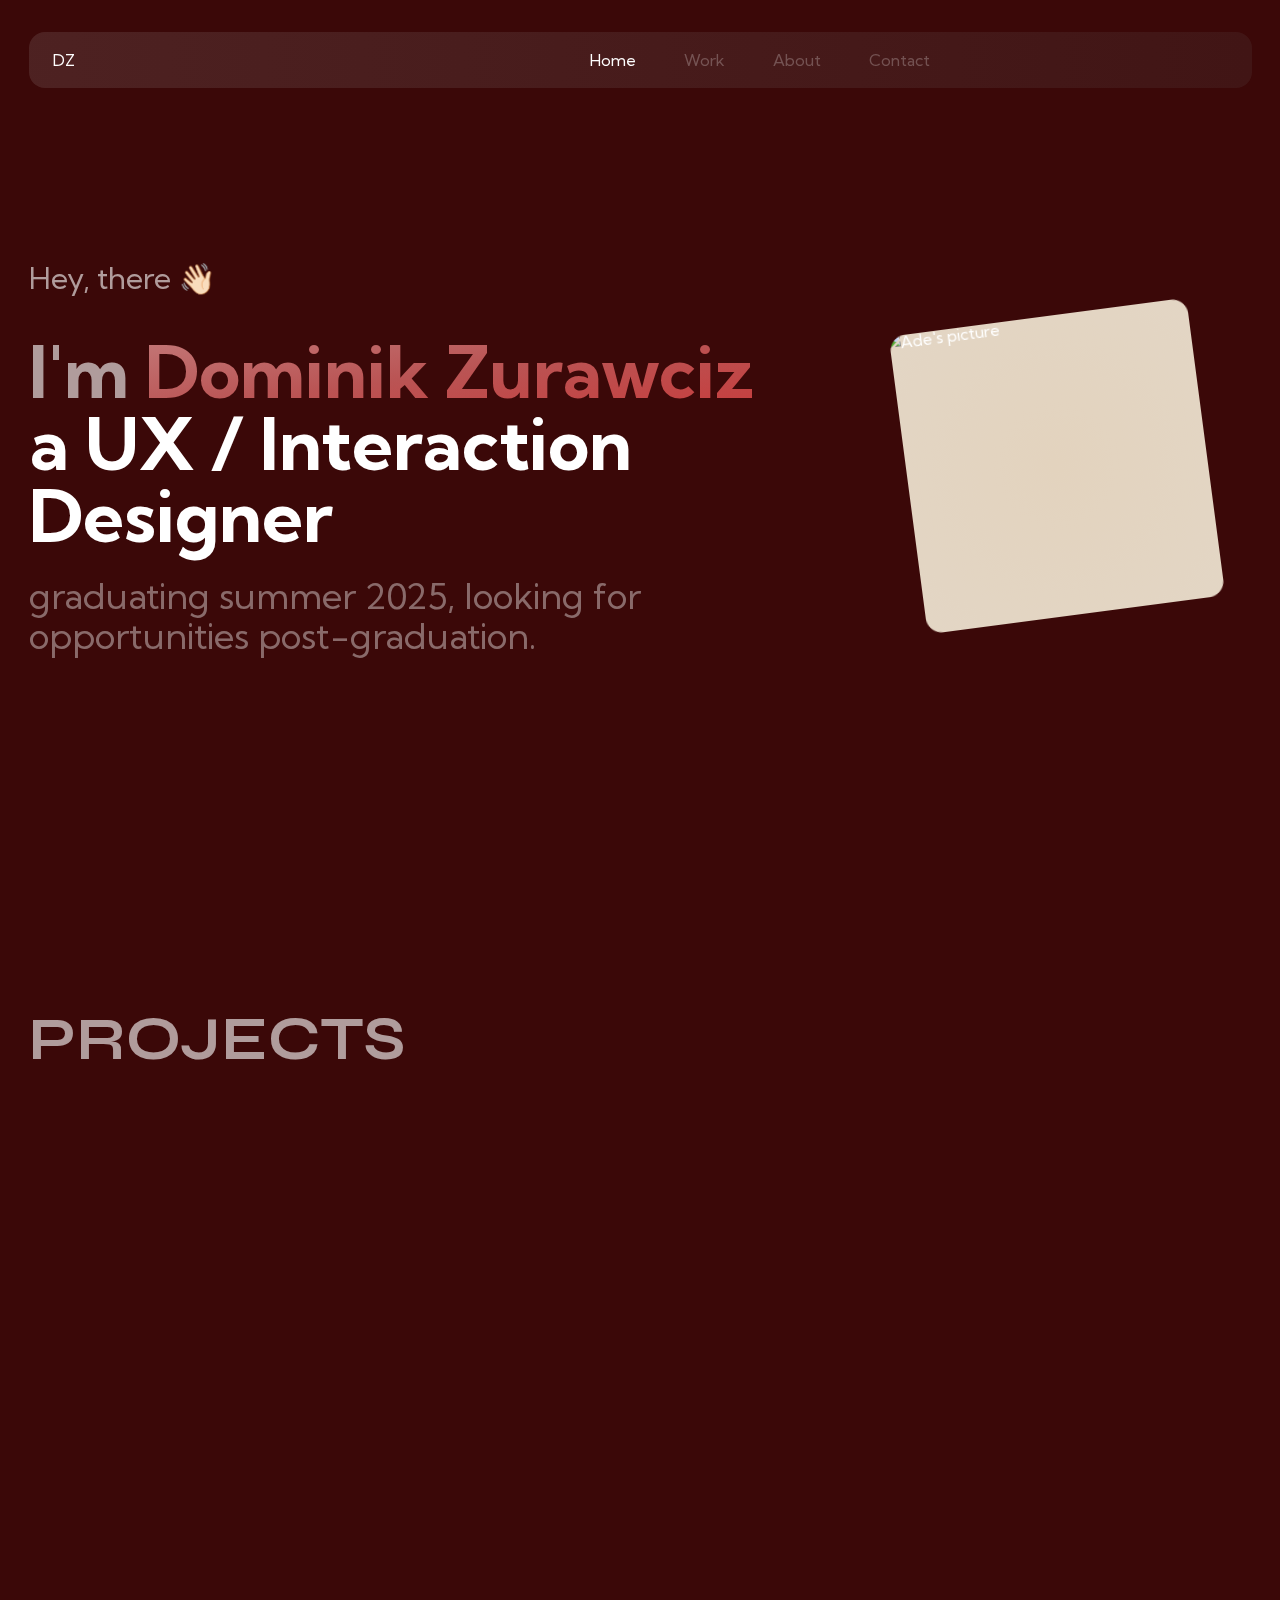
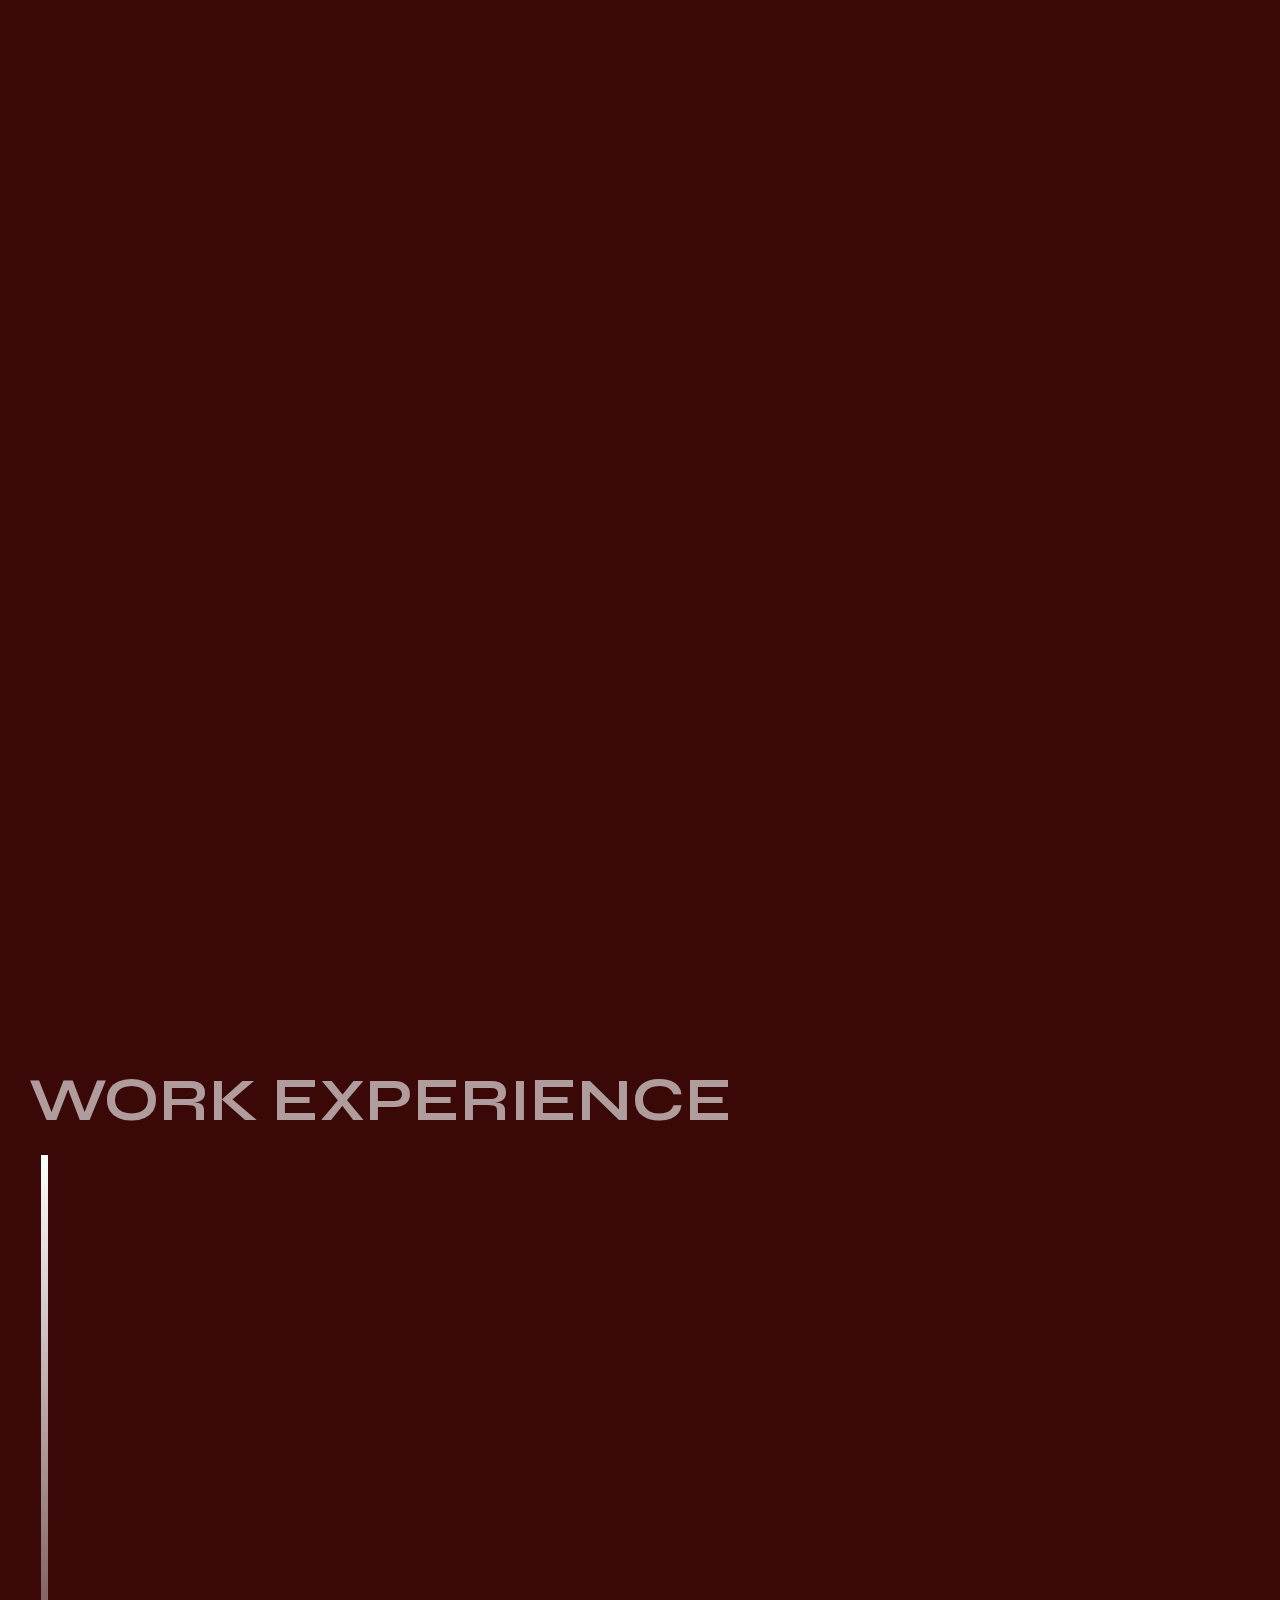
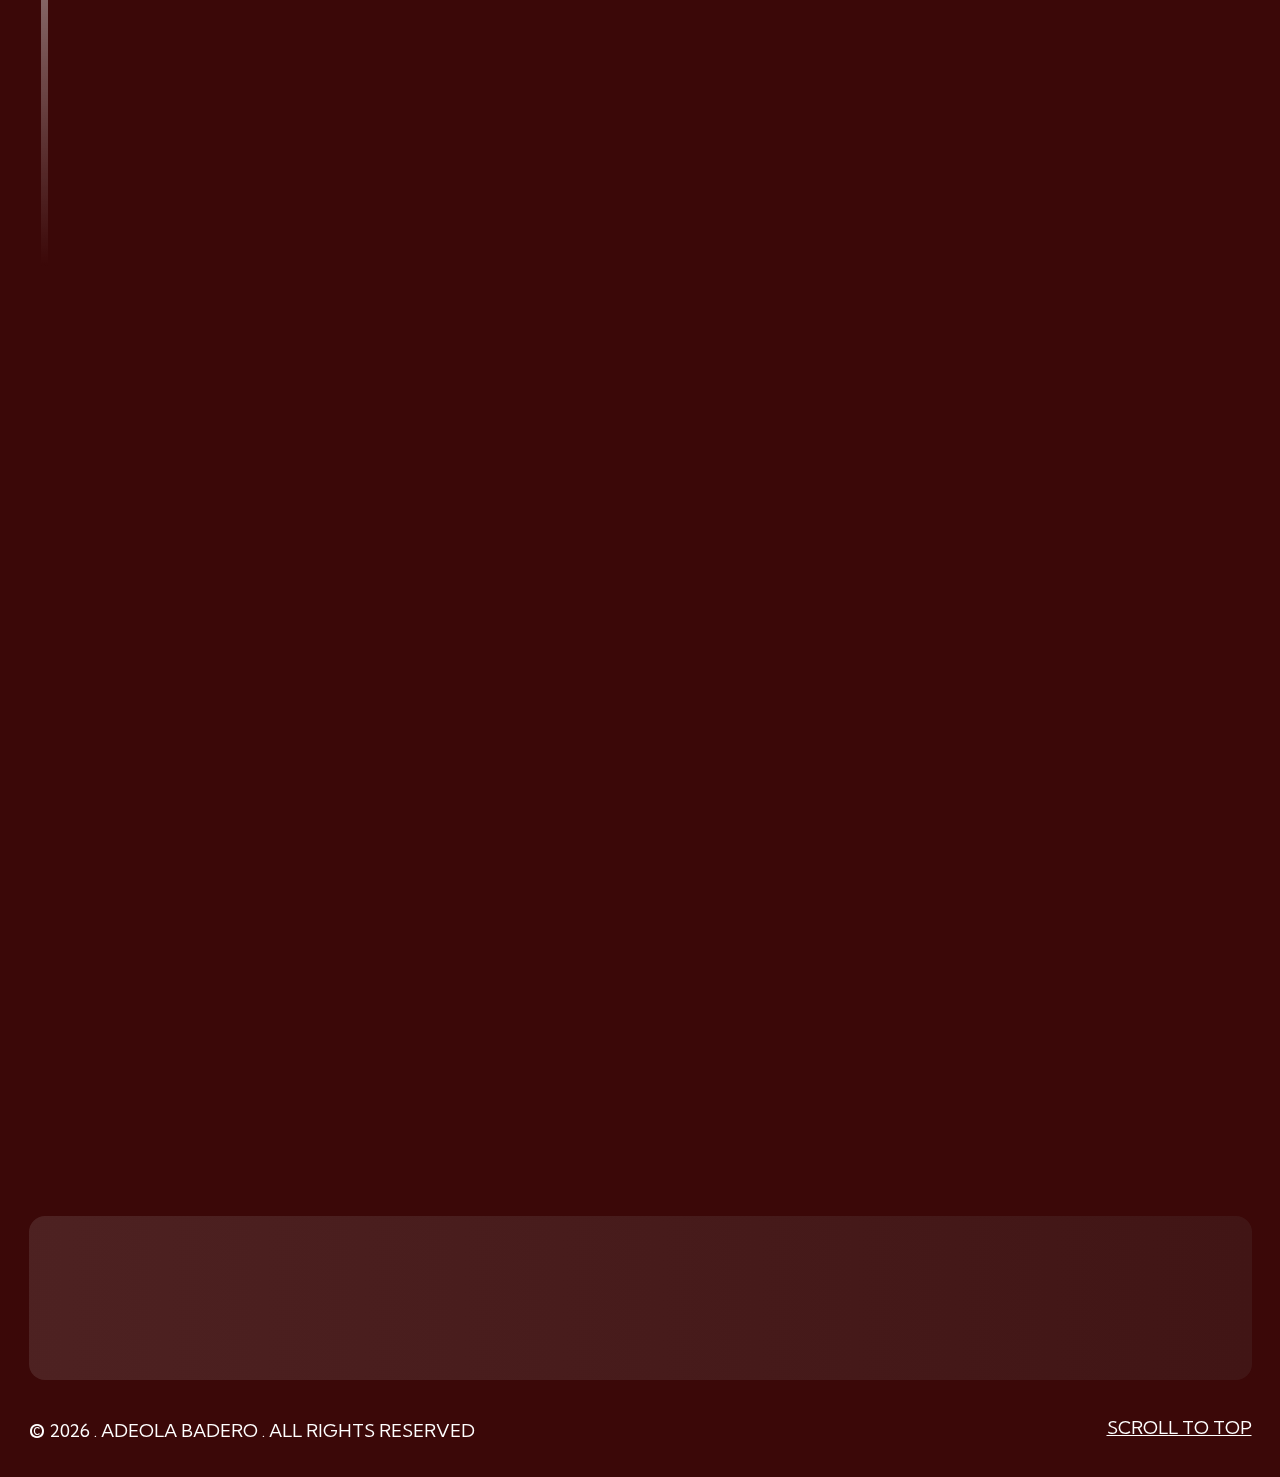
==== index.html @ 5bd8cc8c "initial" ====
<!DOCTYPE html><html lang="en"><head><meta charSet="utf-8"/><meta name="viewport" content="width=device-width, initial-scale=1"/><link rel="preload" href="/_next/static/media/ee6c08fec32e762d-s.p.woff2" as="font" crossorigin="" type="font/woff2"/><link rel="preload" href="/_next/static/media/0acf7bf726cd1ef0-s.p.woff2" as="font" crossorigin="" type="font/woff2"/><link rel="preload" as="image" imageSrcSet="/_next/image?url=%2Fdominik-min.jpeg&amp;w=640&amp;q=75 640w, /_next/image?url=%2Fdominik-min.jpeg&amp;w=750&amp;q=75 750w, /_next/image?url=%2Fdominik-min.jpeg&amp;w=828&amp;q=75 828w, /_next/image?url=%2Fdominik-min.jpeg&amp;w=1080&amp;q=75 1080w, /_next/image?url=%2Fdominik-min.jpeg&amp;w=1200&amp;q=75 1200w, /_next/image?url=%2Fdominik-min.jpeg&amp;w=1920&amp;q=75 1920w, /_next/image?url=%2Fdominik-min.jpeg&amp;w=2048&amp;q=75 2048w, /_next/image?url=%2Fdominik-min.jpeg&amp;w=3840&amp;q=75 3840w" imageSizes="100vw" fetchPriority="high"/><link rel="stylesheet" href="/_next/static/css/cfd255c8b329a581.css" data-precedence="next"/><link rel="stylesheet" href="/_next/static/css/c1839bc06d2be719.css" data-precedence="next"/><link rel="preload" as="script" fetchPriority="low" href="/_next/static/chunks/webpack-2229d4ee04b2f3b7.js"/><script src="/_next/static/chunks/fd9d1056-6922f449a204c2cc.js" async=""></script><script src="/_next/static/chunks/117-f23c4ff73983965c.js" async=""></script><script src="/_next/static/chunks/main-app-346ea10117f618a2.js" async=""></script><script src="/_next/static/chunks/972-c6ba9a5476148f18.js" async=""></script><script src="/_next/static/chunks/16-31fe6fa8d3ac200c.js" async=""></script><script src="/_next/static/chunks/878-6b86f829f862eb81.js" async=""></script><script src="/_next/static/chunks/199-4dfc69218a2d14be.js" async=""></script><script src="/_next/static/chunks/app/page-3c7610c42113dc23.js" async=""></script><script src="/_next/static/chunks/app/layout-6ec99002e393caac.js" async=""></script><script src="/_next/static/chunks/app/not-found-d31279a3b06480ff.js" async=""></script><title>Dominik Zurawicz - UX/Interaction Designer, Artist</title><meta name="description" content="A UX designer, with a focus in User Centred Interaction design, and with previous experience at the Scottish Government. "/><meta name="keywords" content="frontend,react,tech,creative developer,UI development,frontend engineer,developer portfolio,creative development,nigeria,software,software developer,software engineer,portfolio"/><meta name="robots" content="index, follow"/><meta name="googlebot" content="index, max-image-preview:large"/><meta name="category" content="technology"/><meta property="og:title" content="Dominik Zurawicz - UX/Interaction Designer, Artist"/><meta property="og:description" content="A UX designer, with a focus in User Centred Interaction design, and with previous experience at the Scottish Government."/><meta property="og:url" content="https://www.adeolabadero.me"/><meta property="og:site_name" content="www.adeolabadero.me"/><meta property="og:locale" content="en-US"/><meta property="og:image" content="https://i.ibb.co/FKMqc28/adeola-badero.png"/><meta property="og:image:width" content="1200"/><meta property="og:image:height" content="630"/><meta property="og:image:alt" content="Dominik Zurawicz - UX/Interaction Designer, Artist"/><meta property="og:image" content="https://i.ibb.co/Y8hBTR4/ade-800.png"/><meta property="og:image:width" content="800"/><meta property="og:image:height" content="800"/><meta property="og:image:alt" content="Dominik Zurawicz - UX/Interaction Designer, Artist"/><meta property="og:type" content="website"/><meta name="twitter:card" content="summary_large_image"/><meta name="twitter:creator" content="@dominikzurawicz"/><meta name="twitter:title" content="Dominik Zurawicz - Designer"/><meta name="twitter:description" content="A UX designer, with a focus in User Centred Interaction design, and with previous experience at the Scottish Government. "/><meta name="twitter:image" content="https://i.ibb.co/FKMqc28/adeola-badero.png"/><link rel="icon" href="/icon.svg?aa2cdd18b3575a82" type="image/svg+xml" sizes="any"/><meta name="next-size-adjust"/><script src="/_next/static/chunks/polyfills-42372ed130431b0a.js" noModule=""></script></head><body class="__className_e16533 max-w-[90%] xl:max-w-[1223px] w-full mx-auto overflow-x-hidden"><div class="fixed max-w-[90%] xl:max-w-[1223px] w-full z-10 select-none"><div class="flex justify-between items-center px-6 py-4 rounded-2xl bg-gradient-to-r from-[#d9d9d91f] to-[#7373731f] mt-4 sm:mt-8 std-backdrop-blur">DZ<span></span><ul class="hidden sm:flex gap-8 lg:gap-12 text-white/25"><a class="text-white " href="#home">Home</a><a class="false " href="#work">Work</a><a class="false " href="#about">About</a><a class="false " href="#contact">Contact</a></ul><div class="gap-5 text-xl hidden sm:flex"><a target="_blank" href="https://linkedin.com/in/adeola-badero"><span></span></a><a target="_blank" href="https://github.com/adex-hub"><span></span></a><a target="_blank" href="https://x.com/Ade_the_great"><span></span></a></div></div></div><main><section class="pt-36 sm:pt-0 flex flex-col sm:flex-row h-dvh items-center gap-6 sm:justify-between" id="home"><div class="text sm:w-[60%]"><div class="grid grid-cols-9 w-fit smm:flex gap-2 mb-2 xl:mb-6" style="opacity:0"><p class="text-white/60 text-xl smm:text-2xl mb-3 smm:mb-0 lg:text-3xl col-span-6">Hey, there</p><div class="text-xl smm:text-2xl mb-3 smm:mb-0 lg:text-3xl col-span-6 inline" style="transform-origin:bottom right">👋🏻</div></div><h1 class="text-[32px] smm:text-[40px] md:text-5xl lg:text-6xl xl:text-7xl leading-tight font-bold" style="opacity:0"><p class="text-white/60 inline">I&#x27;m </p><span class="bg-gradient-to-br bg-clip-text text-transparent from-[#c47c7c] via-[#ba5454] to-[#c73c3c]">Dominik Zurawciz</span><p>a UX / Interaction Designer</p></h1><p class="text-white/40  text-xl smm:text-2xl lg:text-3xl xl:text-4xl mt-3 smm:mt-6 " style="opacity:0">graduating summer 2025, looking for opportunities post-graduation.</p></div><div data-blobity-tooltip="Soft man"><div class="h-image flex items-center w-[310px] h-[380px] xl:w-[390px] xl:h-[470px] justify-center relative" style="opacity:0;transform:rotate(0deg) translateZ(0)"><img alt="Ade&#x27;s picture" fetchPriority="high" decoding="async" data-nimg="fill" class="bg-image-radial px-10 pt-20" style="position:absolute;height:100%;width:100%;left:0;top:0;right:0;bottom:0;color:transparent" sizes="100vw" srcSet="/_next/image?url=%2Fdominik-min.jpeg&amp;w=640&amp;q=75 640w, /_next/image?url=%2Fdominik-min.jpeg&amp;w=750&amp;q=75 750w, /_next/image?url=%2Fdominik-min.jpeg&amp;w=828&amp;q=75 828w, /_next/image?url=%2Fdominik-min.jpeg&amp;w=1080&amp;q=75 1080w, /_next/image?url=%2Fdominik-min.jpeg&amp;w=1200&amp;q=75 1200w, /_next/image?url=%2Fdominik-min.jpeg&amp;w=1920&amp;q=75 1920w, /_next/image?url=%2Fdominik-min.jpeg&amp;w=2048&amp;q=75 2048w, /_next/image?url=%2Fdominik-min.jpeg&amp;w=3840&amp;q=75 3840w" src="/_next/image?url=%2Fdominik-min.jpeg&amp;w=3840&amp;q=75"/></div></div></section><section class="flex flex-col gap-6 md:gap-10 pt-[110px]" id="work"><h1 class="uppercase __className_b40857 text-4xl md:text-5xl xl:text-6xl font-bold" style="opacity:0.8">Projects</h1><div class="w-full rounded-[20px] std-backdrop-blur bg-gradient-to-r from-[#d9d9d91f] to-[#7373731f] grid grid-cols-1 items-start lg:grid-cols-12 xl:flex gap-5 xl:gap-10 p-6 duration-700 opacity-0 translate-y-12"><img alt="work" loading="lazy" width="420" height="700" decoding="async" data-nimg="1" class="rounded-[10px] w-full lg:col-span-5" style="color:transparent" src="/offset-folio.svg"/><div class="flex flex-col gap-4 lg:col-span-7"><div class="flex items-center justify-between"><h2 class="text-3xl sm:text-4xl xl:text-5xl font-bold">Offset Africa</h2><div class="flex gap-3 md:gap-4 text-2xl sm:text-3xl xl:text-4xl"><a class="rounded-full bg-icon-radial p-3 hover:bg-red" target="_blank" aria-label="View Github Repo" data-blobity-radius="34" data-blobity-magnetic="true" href="https://offsetcomms.africa/"><span></span></a><a class="rounded-full bg-icon-radial p-3" target="_blank" aria-label="View Live Demo" data-blobity-radius="34" data-blobity-magnetic="true" data-blobity-tooltip="Privately owned by Offset" href="#"><span></span></a></div></div><p class="text-base text-white/70">Offset Communications Africa’s website really allows them to stand out in the PR sector. It shows their works and case studies — highlighting their expertise and educating users about the company philosophy.</p><div class="flex gap-3 md:gap-4 flex-wrap"><p class="uppercase whitespace-nowrap bg-gradient-to-r from-[#d9d9d91f] to-[#7373731f] px-2 py-[6px] md:py-[6px] md:px-3 rounded-[4px] font-medium md:font-bold text-base lg:text-lg">next.js</p><p class="uppercase whitespace-nowrap bg-gradient-to-r from-[#d9d9d91f] to-[#7373731f] px-2 py-[6px] md:py-[6px] md:px-3 rounded-[4px] font-medium md:font-bold text-base lg:text-lg">typescript</p><p class="uppercase whitespace-nowrap bg-gradient-to-r from-[#d9d9d91f] to-[#7373731f] px-2 py-[6px] md:py-[6px] md:px-3 rounded-[4px] font-medium md:font-bold text-base lg:text-lg">framer motion</p><p class="uppercase whitespace-nowrap bg-gradient-to-r from-[#d9d9d91f] to-[#7373731f] px-2 py-[6px] md:py-[6px] md:px-3 rounded-[4px] font-medium md:font-bold text-base lg:text-lg">tailwindcss</p></div></div></div><div class="w-full rounded-[20px] std-backdrop-blur bg-gradient-to-r from-[#d9d9d91f] to-[#7373731f] grid grid-cols-1 items-start lg:grid-cols-12 xl:flex gap-5 xl:gap-10 p-6 duration-700 opacity-0 translate-y-12"><img alt="work" loading="lazy" width="420" height="700" decoding="async" data-nimg="1" class="rounded-[10px] w-full lg:col-span-5" style="color:transparent" src="/shortly.svg"/><div class="flex flex-col gap-4 lg:col-span-7"><div class="flex items-center justify-between"><h2 class="text-3xl sm:text-4xl xl:text-5xl font-bold">Shortly</h2><div class="flex gap-3 md:gap-4 text-2xl sm:text-3xl xl:text-4xl"><a class="rounded-full bg-icon-radial p-3 hover:bg-red" target="_blank" aria-label="View Github Repo" data-blobity-radius="34" data-blobity-magnetic="true" href="https://lnk-shortener.netlify.app/"><span></span></a><a class="rounded-full bg-icon-radial p-3" target="_blank" aria-label="View Live Demo" data-blobity-radius="34" data-blobity-magnetic="true" href="https://github.com/adex-hub/url-shortening-api-landing"><span></span></a></div></div><p class="text-base text-white/70">A link shortener for a fictional company that effectively shortens links and stores them. No matter how many links you shorten, you can revisit the site anytime to view and manage your previously shortened links.</p><div class="flex gap-3 md:gap-4 flex-wrap"><p class="uppercase whitespace-nowrap bg-gradient-to-r from-[#d9d9d91f] to-[#7373731f] px-2 py-[6px] md:py-[6px] md:px-3 rounded-[4px] font-medium md:font-bold text-base lg:text-lg">next.js</p><p class="uppercase whitespace-nowrap bg-gradient-to-r from-[#d9d9d91f] to-[#7373731f] px-2 py-[6px] md:py-[6px] md:px-3 rounded-[4px] font-medium md:font-bold text-base lg:text-lg">typescript</p><p class="uppercase whitespace-nowrap bg-gradient-to-r from-[#d9d9d91f] to-[#7373731f] px-2 py-[6px] md:py-[6px] md:px-3 rounded-[4px] font-medium md:font-bold text-base lg:text-lg">framer motion</p><p class="uppercase whitespace-nowrap bg-gradient-to-r from-[#d9d9d91f] to-[#7373731f] px-2 py-[6px] md:py-[6px] md:px-3 rounded-[4px] font-medium md:font-bold text-base lg:text-lg">tailwindcss</p></div></div></div><div class="w-full rounded-[20px] std-backdrop-blur bg-gradient-to-r from-[#d9d9d91f] to-[#7373731f] grid grid-cols-1 items-start lg:grid-cols-12 xl:flex gap-5 xl:gap-10 p-6 duration-700 opacity-0 translate-y-12"><img alt="work" loading="lazy" width="420" height="700" decoding="async" data-nimg="1" class="rounded-[10px] w-full lg:col-span-5" style="color:transparent" src="/witw.svg"/><div class="flex flex-col gap-4 lg:col-span-7"><div class="flex items-center justify-between"><h2 class="text-3xl sm:text-4xl xl:text-5xl font-bold">Where in the world</h2><div class="flex gap-3 md:gap-4 text-2xl sm:text-3xl xl:text-4xl"><a class="rounded-full bg-icon-radial p-3 hover:bg-red" target="_blank" aria-label="View Github Repo" data-blobity-radius="34" data-blobity-magnetic="true" href="https://where-in-the-world-ade.netlify.app/"><span></span></a><a class="rounded-full bg-icon-radial p-3" target="_blank" aria-label="View Live Demo" data-blobity-radius="34" data-blobity-magnetic="true" href="https://github.com/adex-hub/where-in-the-world"><span></span></a></div></div><p class="text-base text-white/70">A fun tool for checking information about any country in the world such as the country’s native name, currency, population,  border countries etc. It features dynamic routing for each country and theme switch.</p><div class="flex gap-3 md:gap-4 flex-wrap"><p class="uppercase whitespace-nowrap bg-gradient-to-r from-[#d9d9d91f] to-[#7373731f] px-2 py-[6px] md:py-[6px] md:px-3 rounded-[4px] font-medium md:font-bold text-base lg:text-lg">react</p><p class="uppercase whitespace-nowrap bg-gradient-to-r from-[#d9d9d91f] to-[#7373731f] px-2 py-[6px] md:py-[6px] md:px-3 rounded-[4px] font-medium md:font-bold text-base lg:text-lg">react-router</p><p class="uppercase whitespace-nowrap bg-gradient-to-r from-[#d9d9d91f] to-[#7373731f] px-2 py-[6px] md:py-[6px] md:px-3 rounded-[4px] font-medium md:font-bold text-base lg:text-lg">javascript</p><p class="uppercase whitespace-nowrap bg-gradient-to-r from-[#d9d9d91f] to-[#7373731f] px-2 py-[6px] md:py-[6px] md:px-3 rounded-[4px] font-medium md:font-bold text-base lg:text-lg">tailwindcss</p></div></div></div><div class="w-full rounded-[20px] std-backdrop-blur bg-gradient-to-r from-[#d9d9d91f] to-[#7373731f] grid grid-cols-1 items-start lg:grid-cols-12 xl:flex gap-5 xl:gap-10 p-6 duration-700 opacity-0 translate-y-12"><img alt="work" loading="lazy" width="420" height="700" decoding="async" data-nimg="1" class="rounded-[10px] w-full lg:col-span-5" style="color:transparent" src="/multistep.svg"/><div class="flex flex-col gap-4 lg:col-span-7"><div class="flex items-center justify-between"><h2 class="text-3xl sm:text-4xl xl:text-5xl font-bold">Multi-step form</h2><div class="flex gap-3 md:gap-4 text-2xl sm:text-3xl xl:text-4xl"><a class="rounded-full bg-icon-radial p-3 hover:bg-red" target="_blank" aria-label="View Github Repo" data-blobity-radius="34" data-blobity-magnetic="true" href="https://ade-loremgaming.netlify.app/"><span></span></a><a class="rounded-full bg-icon-radial p-3" target="_blank" aria-label="View Live Demo" data-blobity-radius="34" data-blobity-magnetic="true" href="https://github.com/adex-hub/multi-step-form-main"><span></span></a></div></div><p class="text-base text-white/70">This site features a clean, user-friendly multi-step form for subscribing to a gaming service. Users input personal info, select a plan (monthly or yearly), choose add-ons (online service, larger storage, customizable profile), and review the summary before confirming.</p><div class="flex gap-3 md:gap-4 flex-wrap"><p class="uppercase whitespace-nowrap bg-gradient-to-r from-[#d9d9d91f] to-[#7373731f] px-2 py-[6px] md:py-[6px] md:px-3 rounded-[4px] font-medium md:font-bold text-base lg:text-lg">html</p><p class="uppercase whitespace-nowrap bg-gradient-to-r from-[#d9d9d91f] to-[#7373731f] px-2 py-[6px] md:py-[6px] md:px-3 rounded-[4px] font-medium md:font-bold text-base lg:text-lg">sass</p><p class="uppercase whitespace-nowrap bg-gradient-to-r from-[#d9d9d91f] to-[#7373731f] px-2 py-[6px] md:py-[6px] md:px-3 rounded-[4px] font-medium md:font-bold text-base lg:text-lg">javascript</p><p class="uppercase whitespace-nowrap bg-gradient-to-r from-[#d9d9d91f] to-[#7373731f] px-2 py-[6px] md:py-[6px] md:px-3 rounded-[4px] font-medium md:font-bold text-base lg:text-lg">ms clarity</p></div></div></div><div class="mt-10 md:mt-[110px]"><h1 class="uppercase __className_b40857 text-4xl md:text-5xl xl:text-6xl font-bold" style="opacity:0.8"> Work experience</h1><div class="flex mt-6 gap-4 pl-3"><div class="w-3 h-auto bg-gradient-to-b from-white to-transparent"></div><div class="flex flex-col gap-10"><div class="flex items-start gap-4 relative duration-1000 opacity-0 translate-y-16"><img alt="current" loading="lazy" width="24" height="24" decoding="async" data-nimg="1" class="absolute -translate-x-[29px] sm:-translate-x-8 left-0" style="color:transparent" src="/position-icon.svg"/><div class="grid grid-cols-5 sm:flex items-start gap-4 pl-4"><img alt="company-image" loading="lazy" width="70" height="70" decoding="async" data-nimg="1" class="col-span-1" style="color:transparent" src="/bluechip.svg"/><div class="TimelineItem_timeline__mVyiQ col-span-4"><div class="leading-tight"><h1 class="text-2xl sm:text-[2rem] font-bold">Software Engineer</h1><p class="text-base sm:text-lg font-bold my-2 sm:my-3">Bluechip Technologies<!-- --> | <!-- -->Internship</p></div><p class="text-base sm:text-lg text-white/60 my-3">Mar 2024 - Sept 2024</p><ul><li>Developed fully responsive sidebars for an API marketplace web app utilizing ChakraUI for context menus, mobile drawer menus, and modals to simplify adding, viewing, updating, and deleting data.</li><li>Built a reusable table component that reduced code by 15%, improving code efficiency and maintainability.</li><li>Collaborated with a senior frontend engineer to develop various application screens, streamlining development and collaboration using GitHub</li><li>Worked on a Learning Management System fixing bugs on the frontend while adding and improving features in tandem with the backend developer using Bootsrap and React Bootstrap to streamline component styling.</li><li>Integrated seven endpoints in the Role Based Access Control (RBAC) module of a Revenue Assurance application ensuring CRUD operations could be easily performed by the admin.</li><li>Developed HTML Templates for partner companies including the financial firm KPMG.</li></ul></div></div></div><div class="flex items-start gap-4 relative duration-1000 opacity-0 translate-y-16"><img alt="current" loading="lazy" width="24" height="24" decoding="async" data-nimg="1" class="absolute -translate-x-[29px] sm:-translate-x-8 left-0" style="color:transparent" src="/position-icon.svg"/><div class="grid grid-cols-5 sm:flex items-start gap-4 pl-4"><img alt="company-image" loading="lazy" width="70" height="70" decoding="async" data-nimg="1" class="col-span-1" style="color:transparent" src="/nnpc.svg"/><div class="TimelineItem_timeline__mVyiQ col-span-4"><div class="leading-tight"><h1 class="text-2xl sm:text-[2rem] font-bold">Intern</h1><p class="text-base sm:text-lg font-bold my-2 sm:my-3">NNPC<!-- --> | <!-- -->Internship</p></div><p class="text-base sm:text-lg text-white/60 my-3">July 2023 - Sept. 2023</p><ul><li>Came up with cross functional login &amp; sign up page designs that are now integral parts of the tools used within the company.</li><li>Led a team of fellow interns to design various templates and UI components common in internal applications such as dashboards, notification tabs, multi-step forms, tables with pagination etc. while making very impactful contributions.</li><li>I also helped interns grasp the basics of design enabling them to make meaningful contributions.</li></ul></div></div></div></div></div></div></section><section class="pt-24 md:pt-[150px]" id="about"><h2 role="heading" class="uppercase __className_b40857 antialiased text-4xl md:text-5xl xl:text-6xl font-bold opacity-80"><span aria-hidden="true" class="inline-block whitespace-nowrap select-none mr-[14px]"><span aria-hidden="true" class="inline-block mr-[0.001em]" style="opacity:0;transform:translateY(0.25em) translateZ(0)">I</span></span><span aria-hidden="true" class="inline-block whitespace-nowrap select-none mr-[14px]"><span aria-hidden="true" class="inline-block mr-[0.001em]" style="opacity:0;transform:translateY(0.25em) translateZ(0)">a</span><span aria-hidden="true" class="inline-block mr-[0.001em]" style="opacity:0;transform:translateY(0.25em) translateZ(0)">m</span><span aria-hidden="true" class="inline-block mr-[0.001em]" style="opacity:0;transform:translateY(0.25em) translateZ(0)">p</span><span aria-hidden="true" class="inline-block mr-[0.001em]" style="opacity:0;transform:translateY(0.25em) translateZ(0)">l</span><span aria-hidden="true" class="inline-block mr-[0.001em]" style="opacity:0;transform:translateY(0.25em) translateZ(0)">i</span><span aria-hidden="true" class="inline-block mr-[0.001em]" style="opacity:0;transform:translateY(0.25em) translateZ(0)">f</span><span aria-hidden="true" class="inline-block mr-[0.001em]" style="opacity:0;transform:translateY(0.25em) translateZ(0)">y</span></span><span aria-hidden="true" class="inline-block whitespace-nowrap select-none mr-[14px]"><span aria-hidden="true" class="inline-block mr-[0.001em]" style="opacity:0;transform:translateY(0.25em) translateZ(0)">b</span><span aria-hidden="true" class="inline-block mr-[0.001em]" style="opacity:0;transform:translateY(0.25em) translateZ(0)">r</span><span aria-hidden="true" class="inline-block mr-[0.001em]" style="opacity:0;transform:translateY(0.25em) translateZ(0)">a</span><span aria-hidden="true" class="inline-block mr-[0.001em]" style="opacity:0;transform:translateY(0.25em) translateZ(0)">n</span><span aria-hidden="true" class="inline-block mr-[0.001em]" style="opacity:0;transform:translateY(0.25em) translateZ(0)">d</span></span><span aria-hidden="true" class="inline-block whitespace-nowrap select-none mr-[14px]"><span aria-hidden="true" class="inline-block mr-[0.001em]" style="opacity:0;transform:translateY(0.25em) translateZ(0)">v</span><span aria-hidden="true" class="inline-block mr-[0.001em]" style="opacity:0;transform:translateY(0.25em) translateZ(0)">o</span><span aria-hidden="true" class="inline-block mr-[0.001em]" style="opacity:0;transform:translateY(0.25em) translateZ(0)">i</span><span aria-hidden="true" class="inline-block mr-[0.001em]" style="opacity:0;transform:translateY(0.25em) translateZ(0)">c</span><span aria-hidden="true" class="inline-block mr-[0.001em]" style="opacity:0;transform:translateY(0.25em) translateZ(0)">e</span><span aria-hidden="true" class="inline-block mr-[0.001em]" style="opacity:0;transform:translateY(0.25em) translateZ(0)">s</span></span><span aria-hidden="true" class="inline-block whitespace-nowrap select-none mr-[14px]"><span aria-hidden="true" class="inline-block mr-[0.001em]" style="opacity:0;transform:translateY(0.25em) translateZ(0)">t</span><span aria-hidden="true" class="inline-block mr-[0.001em]" style="opacity:0;transform:translateY(0.25em) translateZ(0)">h</span><span aria-hidden="true" class="inline-block mr-[0.001em]" style="opacity:0;transform:translateY(0.25em) translateZ(0)">r</span><span aria-hidden="true" class="inline-block mr-[0.001em]" style="opacity:0;transform:translateY(0.25em) translateZ(0)">o</span><span aria-hidden="true" class="inline-block mr-[0.001em]" style="opacity:0;transform:translateY(0.25em) translateZ(0)">u</span><span aria-hidden="true" class="inline-block mr-[0.001em]" style="opacity:0;transform:translateY(0.25em) translateZ(0)">g</span><span aria-hidden="true" class="inline-block mr-[0.001em]" style="opacity:0;transform:translateY(0.25em) translateZ(0)">h</span></span><span aria-hidden="true" class="inline-block whitespace-nowrap select-none mr-[14px]"><span aria-hidden="true" class="inline-block mr-[0.001em]" style="opacity:0;transform:translateY(0.25em) translateZ(0)">t</span><span aria-hidden="true" class="inline-block mr-[0.001em]" style="opacity:0;transform:translateY(0.25em) translateZ(0)">h</span><span aria-hidden="true" class="inline-block mr-[0.001em]" style="opacity:0;transform:translateY(0.25em) translateZ(0)">e</span></span><span aria-hidden="true" class="inline-block whitespace-nowrap select-none mr-[14px]"><span aria-hidden="true" class="inline-block mr-[0.001em]" style="opacity:0;transform:translateY(0.25em) translateZ(0)">w</span><span aria-hidden="true" class="inline-block mr-[0.001em]" style="opacity:0;transform:translateY(0.25em) translateZ(0)">e</span><span aria-hidden="true" class="inline-block mr-[0.001em]" style="opacity:0;transform:translateY(0.25em) translateZ(0)">b</span></span></h2><div class="grid grid-cols-1 lg:grid-cols-[8.5fr_3.5fr] gap-8 mt-6"><div class="grid grid-cols-1 antialiased gap-6 text-white/80 text-xl md:text-2xl"><p role="heading" class="leading-[34px] md:leading-[39px]" aria-hidden="true" style="opacity:0;transform:translateY(1em) translateZ(0)">My passion lies in creating strong business solutions that aid business growth. Whether it&#x27;s a website to boost brand publicity or software solutions that streamline otherwise manual processes, I love taking brands from point A to the their dreamy point B and iteratively improve as time goes on.</p><p role="heading" class="leading-[34px] md:leading-[39px]" aria-hidden="true" style="opacity:0;transform:translateY(1em) translateZ(0)">From writing my first lines of code back in late 2019 to this point I have continually refined my development skills overtime picking up UI/UX design on the way &amp; solving complex challenges increasing the complexity as time goes by to ensure improvement.</p><p role="heading" class="inline leading-[34px] md:leading-[39px]" aria-hidden="true" style="opacity:0;transform:translateY(1em) translateZ(0)">Each challenge is unique so I ensure that I learn and grow through each one ensuring that I not only put in my best but also deliver solutions that businesses are proud to call their own. Wanna learn more? Here&#x27;s <br class="hidden md:block"/><a class="underline" href="https://drive.google.com/file/d/1Rd-IB_5pxsGj4RDtHjEggPB392ND29xB/view?usp=sharing">my résumè</a>.</p></div><div class="grid grid-cols-1 gap-4"><div><h2 role="heading" class="font-bold antialiased text-xl md:text-2xl mb-2"><span aria-hidden="true" class="inline-block whitespace-nowrap select-none mr-[0.5ch]"><span aria-hidden="true" class="inline-block mr-[0.001em]" style="opacity:0;transform:translateY(0.25em) translateZ(0)">F</span><span aria-hidden="true" class="inline-block mr-[0.001em]" style="opacity:0;transform:translateY(0.25em) translateZ(0)">r</span><span aria-hidden="true" class="inline-block mr-[0.001em]" style="opacity:0;transform:translateY(0.25em) translateZ(0)">o</span><span aria-hidden="true" class="inline-block mr-[0.001em]" style="opacity:0;transform:translateY(0.25em) translateZ(0)">n</span><span aria-hidden="true" class="inline-block mr-[0.001em]" style="opacity:0;transform:translateY(0.25em) translateZ(0)">t</span><span aria-hidden="true" class="inline-block mr-[0.001em]" style="opacity:0;transform:translateY(0.25em) translateZ(0)">e</span><span aria-hidden="true" class="inline-block mr-[0.001em]" style="opacity:0;transform:translateY(0.25em) translateZ(0)">n</span><span aria-hidden="true" class="inline-block mr-[0.001em]" style="opacity:0;transform:translateY(0.25em) translateZ(0)">d</span></span><span aria-hidden="true" class="inline-block whitespace-nowrap select-none mr-[0.5ch]"><span aria-hidden="true" class="inline-block mr-[0.001em]" style="opacity:0;transform:translateY(0.25em) translateZ(0)">T</span><span aria-hidden="true" class="inline-block mr-[0.001em]" style="opacity:0;transform:translateY(0.25em) translateZ(0)">o</span><span aria-hidden="true" class="inline-block mr-[0.001em]" style="opacity:0;transform:translateY(0.25em) translateZ(0)">o</span><span aria-hidden="true" class="inline-block mr-[0.001em]" style="opacity:0;transform:translateY(0.25em) translateZ(0)">l</span><span aria-hidden="true" class="inline-block mr-[0.001em]" style="opacity:0;transform:translateY(0.25em) translateZ(0)">s</span></span></h2><p role="heading" class="text-white/60 text-base md:text-xl leading-8" aria-hidden="true" style="opacity:0;transform:translateY(1em) translateZ(0)">JavaScript(ES6+), React, Next.js, TypeScript, Redux, Redux Toolkit, React Query, HTML5, Git/GitHub, React Hook Form, Formik.</p></div><div><h2 role="heading" class="font-bold antialiased text-xl md:text-2xl mb-2"><span aria-hidden="true" class="inline-block whitespace-nowrap select-none mr-[0.5ch]"><span aria-hidden="true" class="inline-block mr-[0.001em]" style="opacity:0;transform:translateY(0.25em) translateZ(0)">U</span><span aria-hidden="true" class="inline-block mr-[0.001em]" style="opacity:0;transform:translateY(0.25em) translateZ(0)">I</span></span><span aria-hidden="true" class="inline-block whitespace-nowrap select-none mr-[0.5ch]"><span aria-hidden="true" class="inline-block mr-[0.001em]" style="opacity:0;transform:translateY(0.25em) translateZ(0)">L</span><span aria-hidden="true" class="inline-block mr-[0.001em]" style="opacity:0;transform:translateY(0.25em) translateZ(0)">i</span><span aria-hidden="true" class="inline-block mr-[0.001em]" style="opacity:0;transform:translateY(0.25em) translateZ(0)">b</span><span aria-hidden="true" class="inline-block mr-[0.001em]" style="opacity:0;transform:translateY(0.25em) translateZ(0)">r</span><span aria-hidden="true" class="inline-block mr-[0.001em]" style="opacity:0;transform:translateY(0.25em) translateZ(0)">a</span><span aria-hidden="true" class="inline-block mr-[0.001em]" style="opacity:0;transform:translateY(0.25em) translateZ(0)">r</span><span aria-hidden="true" class="inline-block mr-[0.001em]" style="opacity:0;transform:translateY(0.25em) translateZ(0)">i</span><span aria-hidden="true" class="inline-block mr-[0.001em]" style="opacity:0;transform:translateY(0.25em) translateZ(0)">e</span><span aria-hidden="true" class="inline-block mr-[0.001em]" style="opacity:0;transform:translateY(0.25em) translateZ(0)">s</span></span></h2><p role="heading" class="text-white/60 text-base md:text-xl leading-8" aria-hidden="true" style="opacity:0;transform:translateY(1em) translateZ(0)">CSS3/SCSS/SASS, Tailwind CSS, Styled Components, Chakra UI, Framer Motion, Bootstrap, ReCharts.</p></div><div><h2 role="heading" class="font-bold antialiased text-xl md:text-2xl mb-2"><span aria-hidden="true" class="inline-block whitespace-nowrap select-none mr-[0.5ch]"><span aria-hidden="true" class="inline-block mr-[0.001em]" style="opacity:0;transform:translateY(0.25em) translateZ(0)">D</span><span aria-hidden="true" class="inline-block mr-[0.001em]" style="opacity:0;transform:translateY(0.25em) translateZ(0)">e</span><span aria-hidden="true" class="inline-block mr-[0.001em]" style="opacity:0;transform:translateY(0.25em) translateZ(0)">s</span><span aria-hidden="true" class="inline-block mr-[0.001em]" style="opacity:0;transform:translateY(0.25em) translateZ(0)">i</span><span aria-hidden="true" class="inline-block mr-[0.001em]" style="opacity:0;transform:translateY(0.25em) translateZ(0)">g</span><span aria-hidden="true" class="inline-block mr-[0.001em]" style="opacity:0;transform:translateY(0.25em) translateZ(0)">n</span></span><span aria-hidden="true" class="inline-block whitespace-nowrap select-none mr-[0.5ch]"><span aria-hidden="true" class="inline-block mr-[0.001em]" style="opacity:0;transform:translateY(0.25em) translateZ(0)">T</span><span aria-hidden="true" class="inline-block mr-[0.001em]" style="opacity:0;transform:translateY(0.25em) translateZ(0)">o</span><span aria-hidden="true" class="inline-block mr-[0.001em]" style="opacity:0;transform:translateY(0.25em) translateZ(0)">o</span><span aria-hidden="true" class="inline-block mr-[0.001em]" style="opacity:0;transform:translateY(0.25em) translateZ(0)">l</span><span aria-hidden="true" class="inline-block mr-[0.001em]" style="opacity:0;transform:translateY(0.25em) translateZ(0)">s</span></span></h2><p role="heading" class="text-white/60 text-base md:text-xl leading-8" aria-hidden="true" style="opacity:0;transform:translateY(1em) translateZ(0)">Figma, FigJam, UX Research, UI Design, Prototyping.</p></div></div></div></section><section id="contact" style="transform:perspective(300px) rotateY(-360deg)" class="overflow-y-hidden card mt-12 sm:mt-16 md:mt-[100px] px-6 py-4 md:py-10 lg:py-12 flex flex-col lg:items-center lg:flex-row justify-between rounded-2xl bg-gradient-to-r from-[#d9d9d91f] to-[#7373731f]"><div class=" __className_b40857 flex justify-between items-center w-full duration-1000 false"><div class="inline w-full"><h2 role="heading" class="text-xl sm:text-2xl md:text-[32px] lg:text-[40px] font-bold"><span aria-hidden="true" class="inline-block whitespace-nowrap select-none mr-2 md:mr-[12px]"><span aria-hidden="true" class="inline-block mr-[0.001em]" style="opacity:0;transform:translateY(0.25em) translateZ(0)">G</span><span aria-hidden="true" class="inline-block mr-[0.001em]" style="opacity:0;transform:translateY(0.25em) translateZ(0)">O</span><span aria-hidden="true" class="inline-block mr-[0.001em]" style="opacity:0;transform:translateY(0.25em) translateZ(0)">T</span></span><span aria-hidden="true" class="inline-block whitespace-nowrap select-none mr-2 md:mr-[12px]"><span aria-hidden="true" class="inline-block mr-[0.001em]" style="opacity:0;transform:translateY(0.25em) translateZ(0)">A</span></span><span aria-hidden="true" class="inline-block whitespace-nowrap select-none mr-2 md:mr-[12px]"><span aria-hidden="true" class="inline-block mr-[0.001em]" style="opacity:0;transform:translateY(0.25em) translateZ(0)">P</span><span aria-hidden="true" class="inline-block mr-[0.001em]" style="opacity:0;transform:translateY(0.25em) translateZ(0)">R</span><span aria-hidden="true" class="inline-block mr-[0.001em]" style="opacity:0;transform:translateY(0.25em) translateZ(0)">O</span><span aria-hidden="true" class="inline-block mr-[0.001em]" style="opacity:0;transform:translateY(0.25em) translateZ(0)">J</span><span aria-hidden="true" class="inline-block mr-[0.001em]" style="opacity:0;transform:translateY(0.25em) translateZ(0)">E</span><span aria-hidden="true" class="inline-block mr-[0.001em]" style="opacity:0;transform:translateY(0.25em) translateZ(0)">C</span><span aria-hidden="true" class="inline-block mr-[0.001em]" style="opacity:0;transform:translateY(0.25em) translateZ(0)">T</span></span><span aria-hidden="true" class="inline-block whitespace-nowrap select-none mr-2 md:mr-[12px]"><span aria-hidden="true" class="inline-block mr-[0.001em]" style="opacity:0;transform:translateY(0.25em) translateZ(0)">I</span><span aria-hidden="true" class="inline-block mr-[0.001em]" style="opacity:0;transform:translateY(0.25em) translateZ(0)">N</span></span><span aria-hidden="true" class="inline-block whitespace-nowrap select-none mr-2 md:mr-[12px]"><span aria-hidden="true" class="inline-block mr-[0.001em]" style="opacity:0;transform:translateY(0.25em) translateZ(0)">M</span><span aria-hidden="true" class="inline-block mr-[0.001em]" style="opacity:0;transform:translateY(0.25em) translateZ(0)">I</span><span aria-hidden="true" class="inline-block mr-[0.001em]" style="opacity:0;transform:translateY(0.25em) translateZ(0)">N</span><span aria-hidden="true" class="inline-block mr-[0.001em]" style="opacity:0;transform:translateY(0.25em) translateZ(0)">D</span><span aria-hidden="true" class="inline-block mr-[0.001em]" style="opacity:0;transform:translateY(0.25em) translateZ(0)">?</span></span></h2><a data-no-blobity="true" href="#footer"><span data-blobity="true" class="sm:mt-0 text-xl sm:text-2xl md:text-[32px] w-fit underline lg:text-[40px] font-bold leading-tight hidden sm:block lg:hidden">CONTACT ME</span></a></div><a href="#footer"><button class="text-base ml-auto mt-6 lg:mt-0 lg:ml-0 block sm:hidden lg:block lg:text-2xl font-semibold px-4 py-2 md:px-3 lg:py-4 rounded-xl border-2 border-white leading-none duration-500 delay-[1500ms] opacity-0 translate-y-16" data-blobity-radius="12">CONTACT ME</button></a></div></section><div class="Toastify"></div><section id="footer" class="my-6 sm:my-8 text-sm sm:text-base lg:text-lg flex md:justify-between justify-center"><p><span class="text-xl sm:text-2xl">©</span> <!-- -->2025<!-- --> . ADEOLA BADERO . ALL RIGHTS RESERVED</p><a class="md:flex hidden items-center gap-1 leading-tight" data-blobity-offset-x="2" data-blobity-offset-y="0" href="#home"><span></span><p class="underline leading-tight">SCROLL TO TOP</p></a></section></main><!--$!--><template data-dgst="BAILOUT_TO_CLIENT_SIDE_RENDERING"></template><!--/$--><script src="/_next/static/chunks/webpack-2229d4ee04b2f3b7.js" async=""></script><script>(self.__next_f=self.__next_f||[]).push([0]);self.__next_f.push([2,null])</script><script>self.__next_f.push([1,"1:HL[\"/_next/static/media/ee6c08fec32e762d-s.p.woff2\",\"font\",{\"crossOrigin\":\"\",\"type\":\"font/woff2\"}]\n2:HL[\"/_next/static/css/cfd255c8b329a581.css\",\"style\"]\n3:HL[\"/_next/static/media/0acf7bf726cd1ef0-s.p.woff2\",\"font\",{\"crossOrigin\":\"\",\"type\":\"font/woff2\"}]\n4:HL[\"/_next/static/css/c1839bc06d2be719.css\",\"style\"]\n"])</script><script>self.__next_f.push([1,"5:I[2846,[],\"\"]\n7:I[9107,[],\"ClientPageRoot\"]\n8:I[1195,[\"972\",\"static/chunks/972-c6ba9a5476148f18.js\",\"16\",\"static/chunks/16-31fe6fa8d3ac200c.js\",\"878\",\"static/chunks/878-6b86f829f862eb81.js\",\"199\",\"static/chunks/199-4dfc69218a2d14be.js\",\"931\",\"static/chunks/app/page-3c7610c42113dc23.js\"],\"default\",1]\n9:I[7584,[\"972\",\"static/chunks/972-c6ba9a5476148f18.js\",\"16\",\"static/chunks/16-31fe6fa8d3ac200c.js\",\"185\",\"static/chunks/app/layout-6ec99002e393caac.js\"],\"ViewProvider\"]\na:I[1622,[\"972\",\"static/chunks/972-c6ba9a5476148f18.js\",\"16\",\"static/chunks/16-31fe6fa8d3ac200c.js\",\"185\",\"static/chunks/app/layout-6ec99002e393caac.js\"],\"default\"]\nb:I[4707,[],\"\"]\nc:I[6423,[],\"\"]\nd:I[5878,[\"972\",\"static/chunks/972-c6ba9a5476148f18.js\",\"878\",\"static/chunks/878-6b86f829f862eb81.js\",\"160\",\"static/chunks/app/not-found-d31279a3b06480ff.js\"],\"Image\"]\ne:I[2972,[\"972\",\"static/chunks/972-c6ba9a5476148f18.js\",\"878\",\"static/chunks/878-6b86f829f862eb81.js\",\"160\",\"static/chunks/app/not-found-d31279a3b06480ff.js\"],\"\"]\nf:I[8291,[\"972\",\"static/chunks/972-c6ba9a5476148f18.js\",\"16\",\"static/chunks/16-31fe6fa8d3ac200c.js\",\"185\",\"static/chunks/app/layout-6ec99002e393caac.js\"],\"Analytics\"]\n10:I[5463,[\"972\",\"static/chunks/972-c6ba9a5476148f18.js\",\"16\",\"static/chunks/16-31fe6fa8d3ac200c.js\",\"185\",\"static/chunks/app/layout-6ec99002e393caac.js\"],\"SpeedInsights\"]\n12:I[1060,[],\"\"]\n13:[]\n"])</script><script>self.__next_f.push([1,"0:[\"$\",\"$L5\",null,{\"buildId\":\"ka0ZsuJqZpx3LwjXoOROA\",\"assetPrefix\":\"\",\"urlParts\":[\"\",\"\"],\"initialTree\":[\"\",{\"children\":[\"__PAGE__\",{}]},\"$undefined\",\"$undefined\",true],\"initialSeedData\":[\"\",{\"children\":[\"__PAGE__\",{},[[\"$L6\",[\"$\",\"$L7\",null,{\"props\":{\"params\":{},\"searchParams\":{}},\"Component\":\"$8\"}],[[\"$\",\"link\",\"0\",{\"rel\":\"stylesheet\",\"href\":\"/_next/static/css/c1839bc06d2be719.css\",\"precedence\":\"next\",\"crossOrigin\":\"$undefined\"}]]],null],null]},[[[[\"$\",\"link\",\"0\",{\"rel\":\"stylesheet\",\"href\":\"/_next/static/css/cfd255c8b329a581.css\",\"precedence\":\"next\",\"crossOrigin\":\"$undefined\"}]],[\"$\",\"html\",null,{\"lang\":\"en\",\"children\":[\"$\",\"body\",null,{\"className\":\"__className_e16533 max-w-[90%] xl:max-w-[1223px] w-full mx-auto overflow-x-hidden\",\"children\":[[\"$\",\"$L9\",null,{\"children\":[[\"$\",\"$La\",null,{}],[\"$\",\"$Lb\",null,{\"parallelRouterKey\":\"children\",\"segmentPath\":[\"children\"],\"error\":\"$undefined\",\"errorStyles\":\"$undefined\",\"errorScripts\":\"$undefined\",\"template\":[\"$\",\"$Lc\",null,{}],\"templateStyles\":\"$undefined\",\"templateScripts\":\"$undefined\",\"notFound\":[\"$\",\"main\",null,{\"className\":\"text-center space-y-6\",\"children\":[[\"$\",\"div\",null,{\"className\":\"grid grid-cols-20 md:flex gap-1 md:gap-4 pt-[40vh] pb-10 justify-center w-full text-center\",\"children\":[[\"$\",\"h1\",null,{\"className\":\"text-xl col-span-17 md:text-7xl font-bold text-center\",\"children\":\"Page not found\"}],[\"$\",\"div\",null,{\"className\":\"relative col-span-3\",\"children\":[\"$\",\"$Ld\",null,{\"className\":\"w-fit\",\"src\":\"/pnf.svg\",\"fill\":true,\"alt\":\"remorse\"}]}]]}],[\"$\",\"$Le\",null,{\"href\":\"/\",\"className\":\"text-2xl font-semibold px-3 py-2 uppercase __className_b40857 hover:bg-white hover:text-[#08233b] duration-300 rounded-xl border-2 border-white leading-none\",\"children\":\"Come back home\"}]]}],\"notFoundStyles\":[[\"$\",\"link\",\"0\",{\"rel\":\"stylesheet\",\"href\":\"/_next/static/css/d93986b80c175717.css\",\"precedence\":\"next\",\"crossOrigin\":\"$undefined\"}]]}]]}],[\"$\",\"$Lf\",null,{}],[\"$\",\"$L10\",null,{}]]}]}]],null],null],\"couldBeIntercepted\":false,\"initialHead\":[null,\"$L11\"],\"globalErrorComponent\":\"$12\",\"missingSlots\":\"$W13\"}]\n"])</script><script>self.__next_f.push([1,"11:[[\"$\",\"meta\",\"0\",{\"name\":\"viewport\",\"content\":\"width=device-width, initial-scale=1\"}],[\"$\",\"meta\",\"1\",{\"charSet\":\"utf-8\"}],[\"$\",\"title\",\"2\",{\"children\":\"Dominik Zurawicz - UX/Interaction Designer, Artist\"}],[\"$\",\"meta\",\"3\",{\"name\":\"description\",\"content\":\"A UX designer, with a focus in User Centred Interaction design, and with previous experience at the Scottish Government. \"}],[\"$\",\"meta\",\"4\",{\"name\":\"keywords\",\"content\":\"frontend,react,tech,creative developer,UI development,frontend engineer,developer portfolio,creative development,nigeria,software,software developer,software engineer,portfolio\"}],[\"$\",\"meta\",\"5\",{\"name\":\"robots\",\"content\":\"index, follow\"}],[\"$\",\"meta\",\"6\",{\"name\":\"googlebot\",\"content\":\"index, max-image-preview:large\"}],[\"$\",\"meta\",\"7\",{\"name\":\"category\",\"content\":\"technology\"}],[\"$\",\"meta\",\"8\",{\"property\":\"og:title\",\"content\":\"Dominik Zurawicz - UX/Interaction Designer, Artist\"}],[\"$\",\"meta\",\"9\",{\"property\":\"og:description\",\"content\":\"A UX designer, with a focus in User Centred Interaction design, and with previous experience at the Scottish Government.\"}],[\"$\",\"meta\",\"10\",{\"property\":\"og:url\",\"content\":\"https://www.adeolabadero.me\"}],[\"$\",\"meta\",\"11\",{\"property\":\"og:site_name\",\"content\":\"www.adeolabadero.me\"}],[\"$\",\"meta\",\"12\",{\"property\":\"og:locale\",\"content\":\"en-US\"}],[\"$\",\"meta\",\"13\",{\"property\":\"og:image\",\"content\":\"https://i.ibb.co/FKMqc28/adeola-badero.png\"}],[\"$\",\"meta\",\"14\",{\"property\":\"og:image:width\",\"content\":\"1200\"}],[\"$\",\"meta\",\"15\",{\"property\":\"og:image:height\",\"content\":\"630\"}],[\"$\",\"meta\",\"16\",{\"property\":\"og:image:alt\",\"content\":\"Dominik Zurawicz - UX/Interaction Designer, Artist\"}],[\"$\",\"meta\",\"17\",{\"property\":\"og:image\",\"content\":\"https://i.ibb.co/Y8hBTR4/ade-800.png\"}],[\"$\",\"meta\",\"18\",{\"property\":\"og:image:width\",\"content\":\"800\"}],[\"$\",\"meta\",\"19\",{\"property\":\"og:image:height\",\"content\":\"800\"}],[\"$\",\"meta\",\"20\",{\"property\":\"og:image:alt\",\"content\":\"Dominik Zurawicz - UX/Interaction Designer, Artist\"}],[\"$\",\"meta\",\"21\",{\"property\":\"og:type\",\"content\":\"website\"}],[\"$\",\"meta\",\"22\",{\"name\":\"twitter:card\",\"content\":\"summary_large_image\"}],[\"$\",\"meta\",\"23\",{\"name\":\"twitter:creator\",\"content\":\"@dominikzurawicz\"}],[\"$\",\"meta\",\"24\",{\"name\":\"twitter:title\",\"content\":\"Dominik Zurawicz - Designer\"}],[\"$\",\"meta\",\"25\",{\"name\":\"twitter:description\",\"content\":\"A UX designer, with a focus in User Centred Interaction design, and with previous experience at the Scottish Government. \"}],[\"$\",\"meta\",\"26\",{\"name\":\"twitter:image\",\"content\":\"https://i.ibb.co/FKMqc28/adeola-badero.png\"}],[\"$\",\"link\",\"27\",{\"rel\":\"icon\",\"href\":\"/icon.svg?aa2cdd18b3575a82\",\"type\":\"image/svg+xml\",\"sizes\":\"any\"}],[\"$\",\"meta\",\"28\",{\"name\":\"next-size-adjust\"}]]\n"])</script><script>self.__next_f.push([1,"6:null\n"])</script></body></html>
---- _next/static/css/cfd255c8b329a581.css ----
/*
! tailwindcss v3.4.4 | MIT License | https://tailwindcss.com
*/*,:after,:before{box-sizing:border-box;border:0 solid #e5e7eb}:after,:before{--tw-content:""}:host,html{line-height:1.5;-webkit-text-size-adjust:100%;-moz-tab-size:4;tab-size:4;font-family:ui-sans-serif,system-ui,sans-serif,Apple Color Emoji,Segoe UI Emoji,Segoe UI Symbol,Noto Color Emoji;font-feature-settings:normal;font-variation-settings:normal;-webkit-tap-highlight-color:transparent}body{margin:0;line-height:inherit}hr{height:0;color:inherit;border-top-width:1px}abbr:where([title]){text-decoration:underline dotted}h1,h2,h3,h4,h5,h6{font-size:inherit;font-weight:inherit}a{color:inherit;text-decoration:inherit}b,strong{font-weight:bolder}code,kbd,pre,samp{font-family:ui-monospace,SFMono-Regular,Menlo,Monaco,Consolas,Liberation Mono,Courier New,monospace;font-feature-settings:normal;font-variation-settings:normal;font-size:1em}small{font-size:80%}sub,sup{font-size:75%;line-height:0;position:relative;vertical-align:baseline}sub{bottom:-.25em}sup{top:-.5em}table{text-indent:0;border-color:inherit;border-collapse:collapse}button,input,optgroup,select,textarea{font-family:inherit;font-feature-settings:inherit;font-variation-settings:inherit;font-size:100%;font-weight:inherit;line-height:inherit;letter-spacing:inherit;color:inherit;margin:0;padding:0}button,select{text-transform:none}button,input:where([type=button]),input:where([type=reset]),input:where([type=submit]){-webkit-appearance:button;background-color:transparent;background-image:none}:-moz-focusring{outline:auto}:-moz-ui-invalid{box-shadow:none}progress{vertical-align:baseline}::-webkit-inner-spin-button,::-webkit-outer-spin-button{height:auto}[type=search]{-webkit-appearance:textfield;outline-offset:-2px}::-webkit-search-decoration{-webkit-appearance:none}::-webkit-file-upload-button{-webkit-appearance:button;font:inherit}summary{display:list-item}blockquote,dd,dl,figure,h1,h2,h3,h4,h5,h6,hr,p,pre{margin:0}fieldset{margin:0}fieldset,legend{padding:0}menu,ol,ul{list-style:none;margin:0;padding:0}dialog{padding:0}textarea{resize:vertical}input::placeholder,textarea::placeholder{opacity:1;color:#9ca3af}[role=button],button{cursor:pointer}:disabled{cursor:default}audio,canvas,embed,iframe,img,object,svg,video{display:block;vertical-align:middle}img,video{max-width:100%;height:auto}[hidden]{display:none}*,:after,:before{--tw-border-spacing-x:0;--tw-border-spacing-y:0;--tw-translate-x:0;--tw-translate-y:0;--tw-rotate:0;--tw-skew-x:0;--tw-skew-y:0;--tw-scale-x:1;--tw-scale-y:1;--tw-pan-x: ;--tw-pan-y: ;--tw-pinch-zoom: ;--tw-scroll-snap-strictness:proximity;--tw-gradient-from-position: ;--tw-gradient-via-position: ;--tw-gradient-to-position: ;--tw-ordinal: ;--tw-slashed-zero: ;--tw-numeric-figure: ;--tw-numeric-spacing: ;--tw-numeric-fraction: ;--tw-ring-inset: ;--tw-ring-offset-width:0px;--tw-ring-offset-color:#fff;--tw-ring-color:rgba(59,130,246,.5);--tw-ring-offset-shadow:0 0 #0000;--tw-ring-shadow:0 0 #0000;--tw-shadow:0 0 #0000;--tw-shadow-colored:0 0 #0000;--tw-blur: ;--tw-brightness: ;--tw-contrast: ;--tw-grayscale: ;--tw-hue-rotate: ;--tw-invert: ;--tw-saturate: ;--tw-sepia: ;--tw-drop-shadow: ;--tw-backdrop-blur: ;--tw-backdrop-brightness: ;--tw-backdrop-contrast: ;--tw-backdrop-grayscale: ;--tw-backdrop-hue-rotate: ;--tw-backdrop-invert: ;--tw-backdrop-opacity: ;--tw-backdrop-saturate: ;--tw-backdrop-sepia: ;--tw-contain-size: ;--tw-contain-layout: ;--tw-contain-paint: ;--tw-contain-style: }::backdrop{--tw-border-spacing-x:0;--tw-border-spacing-y:0;--tw-translate-x:0;--tw-translate-y:0;--tw-rotate:0;--tw-skew-x:0;--tw-skew-y:0;--tw-scale-x:1;--tw-scale-y:1;--tw-pan-x: ;--tw-pan-y: ;--tw-pinch-zoom: ;--tw-scroll-snap-strictness:proximity;--tw-gradient-from-position: ;--tw-gradient-via-position: ;--tw-gradient-to-position: ;--tw-ordinal: ;--tw-slashed-zero: ;--tw-numeric-figure: ;--tw-numeric-spacing: ;--tw-numeric-fraction: ;--tw-ring-inset: ;--tw-ring-offset-width:0px;--tw-ring-offset-color:#fff;--tw-ring-color:rgba(59,130,246,.5);--tw-ring-offset-shadow:0 0 #0000;--tw-ring-shadow:0 0 #0000;--tw-shadow:0 0 #0000;--tw-shadow-colored:0 0 #0000;--tw-blur: ;--tw-brightness: ;--tw-contrast: ;--tw-grayscale: ;--tw-hue-rotate: ;--tw-invert: ;--tw-saturate: ;--tw-sepia: ;--tw-drop-shadow: ;--tw-backdrop-blur: ;--tw-backdrop-brightness: ;--tw-backdrop-contrast: ;--tw-backdrop-grayscale: ;--tw-backdrop-hue-rotate: ;--tw-backdrop-invert: ;--tw-backdrop-opacity: ;--tw-backdrop-saturate: ;--tw-backdrop-sepia: ;--tw-contain-size: ;--tw-contain-layout: ;--tw-contain-paint: ;--tw-contain-style: }.visible{visibility:visible}.fixed{position:fixed}.absolute{position:absolute}.relative{position:relative}.-top-5{top:-1.25rem}.left-0{left:0}.right-0{right:0}.top-12{top:3rem}.z-10{z-index:10}.z-20{z-index:20}.col-span-1{grid-column:span 1/span 1}.col-span-3{grid-column:span 3/span 3}.col-span-4{grid-column:span 4/span 4}.col-span-6{grid-column:span 6/span 6}.float-right{float:right}.mx-auto{margin-left:auto;margin-right:auto}.my-2{margin-top:.5rem;margin-bottom:.5rem}.my-3{margin-top:.75rem;margin-bottom:.75rem}.my-6{margin-top:1.5rem;margin-bottom:1.5rem}.mb-2{margin-bottom:.5rem}.mb-3{margin-bottom:.75rem}.ml-auto{margin-left:auto}.mr-2{margin-right:.5rem}.mr-\[0\.001em\]{margin-right:.001em}.mr-\[0\.5ch\]{margin-right:.5ch}.mr-\[14px\]{margin-right:14px}.mt-10{margin-top:2.5rem}.mt-12{margin-top:3rem}.mt-3{margin-top:.75rem}.mt-4{margin-top:1rem}.mt-6{margin-top:1.5rem}.block{display:block}.inline-block{display:inline-block}.inline{display:inline}.flex{display:flex}.table{display:table}.grid{display:grid}.hidden{display:none}.h-\[380px\]{height:380px}.h-auto{height:auto}.h-dvh{height:100dvh}.h-fit{height:fit-content}.h-full{height:100%}.w-3{width:.75rem}.w-\[310px\]{width:310px}.w-fit{width:fit-content}.w-full{width:100%}.max-w-\[90\%\]{max-width:90%}.flex-1{flex:1 1 0%}.grow{flex-grow:1}.grow-\[2\]{flex-grow:2}.basis-0{flex-basis:0px}.-translate-x-\[29px\]{--tw-translate-x:-29px}.-translate-x-\[29px\],.translate-y-0{transform:translate(var(--tw-translate-x),var(--tw-translate-y)) rotate(var(--tw-rotate)) skewX(var(--tw-skew-x)) skewY(var(--tw-skew-y)) scaleX(var(--tw-scale-x)) scaleY(var(--tw-scale-y))}.translate-y-0{--tw-translate-y:0px}.translate-y-12{--tw-translate-y:3rem}.translate-y-12,.translate-y-16{transform:translate(var(--tw-translate-x),var(--tw-translate-y)) rotate(var(--tw-rotate)) skewX(var(--tw-skew-x)) skewY(var(--tw-skew-y)) scaleX(var(--tw-scale-x)) scaleY(var(--tw-scale-y))}.translate-y-16{--tw-translate-y:4rem}.transform{transform:translate(var(--tw-translate-x),var(--tw-translate-y)) rotate(var(--tw-rotate)) skewX(var(--tw-skew-x)) skewY(var(--tw-skew-y)) scaleX(var(--tw-scale-x)) scaleY(var(--tw-scale-y))}.cursor-pointer{cursor:pointer}.select-none{user-select:none}.grid-cols-1{grid-template-columns:repeat(1,minmax(0,1fr))}.grid-cols-2{grid-template-columns:repeat(2,minmax(0,1fr))}.grid-cols-5{grid-template-columns:repeat(5,minmax(0,1fr))}.grid-cols-9{grid-template-columns:repeat(9,minmax(0,1fr))}.flex-col{flex-direction:column}.flex-wrap{flex-wrap:wrap}.items-start{align-items:flex-start}.items-center{align-items:center}.justify-center{justify-content:center}.justify-between{justify-content:space-between}.gap-1{gap:.25rem}.gap-10{gap:2.5rem}.gap-2{gap:.5rem}.gap-3{gap:.75rem}.gap-4{gap:1rem}.gap-5{gap:1.25rem}.gap-6{gap:1.5rem}.gap-8{gap:2rem}.space-y-6>:not([hidden])~:not([hidden]){--tw-space-y-reverse:0;margin-top:calc(1.5rem * calc(1 - var(--tw-space-y-reverse)));margin-bottom:calc(1.5rem * var(--tw-space-y-reverse))}.overflow-x-hidden{overflow-x:hidden}.overflow-y-hidden{overflow-y:hidden}.whitespace-nowrap{white-space:nowrap}.rounded-2xl{border-radius:1rem}.rounded-\[10px\]{border-radius:10px}.rounded-\[20px\]{border-radius:20px}.rounded-\[4px\]{border-radius:4px}.rounded-full{border-radius:9999px}.rounded-md{border-radius:.375rem}.rounded-xl{border-radius:.75rem}.border{border-width:1px}.border-2{border-width:2px}.border-\[\#737373c4\]{border-color:#737373c4}.border-white{--tw-border-opacity:1;border-color:rgb(255 255 255/var(--tw-border-opacity))}.bg-transparent{background-color:transparent}.bg-gradient-to-b{background-image:linear-gradient(to bottom,var(--tw-gradient-stops))}.bg-gradient-to-br{background-image:linear-gradient(to bottom right,var(--tw-gradient-stops))}.bg-gradient-to-r{background-image:linear-gradient(to right,var(--tw-gradient-stops))}.bg-icon-radial{background-image:radial-gradient(circle,hsla(0,0%,85%,.07) 0,hsla(0,0%,85%,.19) 100%)}.bg-image-radial{background-image:radial-gradient(circle,#e3d3be 0,#e3d6c5 74%,#ddccb8 100%)}.from-\[\#c47c7c\]{--tw-gradient-from:#c47c7c var(--tw-gradient-from-position);--tw-gradient-to:hsla(0,38%,63%,0) var(--tw-gradient-to-position);--tw-gradient-stops:var(--tw-gradient-from),var(--tw-gradient-to)}.from-\[\#d9d9d915\]{--tw-gradient-from:#d9d9d915 var(--tw-gradient-from-position);--tw-gradient-to:hsla(0,0%,85%,0) var(--tw-gradient-to-position);--tw-gradient-stops:var(--tw-gradient-from),var(--tw-gradient-to)}.from-\[\#d9d9d91f\]{--tw-gradient-from:#d9d9d91f var(--tw-gradient-from-position);--tw-gradient-to:hsla(0,0%,85%,0) var(--tw-gradient-to-position);--tw-gradient-stops:var(--tw-gradient-from),var(--tw-gradient-to)}.from-white{--tw-gradient-from:#fff var(--tw-gradient-from-position);--tw-gradient-to:hsla(0,0%,100%,0) var(--tw-gradient-to-position);--tw-gradient-stops:var(--tw-gradient-from),var(--tw-gradient-to)}.via-\[\#ba5454\]{--tw-gradient-to:rgba(186,84,84,0) var(--tw-gradient-to-position);--tw-gradient-stops:var(--tw-gradient-from),#ba5454 var(--tw-gradient-via-position),var(--tw-gradient-to)}.to-\[\#7373731f\]{--tw-gradient-to:#7373731f var(--tw-gradient-to-position)}.to-\[\#c73c3c\]{--tw-gradient-to:#c73c3c var(--tw-gradient-to-position)}.to-transparent{--tw-gradient-to:transparent var(--tw-gradient-to-position)}.bg-clip-text{background-clip:text}.p-3{padding:.75rem}.p-4{padding:1rem}.p-6{padding:1.5rem}.px-10{padding-left:2.5rem;padding-right:2.5rem}.px-2{padding-left:.5rem;padding-right:.5rem}.px-3{padding-left:.75rem;padding-right:.75rem}.px-4{padding-left:1rem;padding-right:1rem}.px-5{padding-left:1.25rem;padding-right:1.25rem}.px-6{padding-left:1.5rem;padding-right:1.5rem}.py-1{padding-top:.25rem;padding-bottom:.25rem}.py-2{padding-top:.5rem;padding-bottom:.5rem}.py-3{padding-top:.75rem;padding-bottom:.75rem}.py-4{padding-top:1rem;padding-bottom:1rem}.py-5{padding-top:1.25rem;padding-bottom:1.25rem}.py-\[6px\]{padding-top:6px;padding-bottom:6px}.pb-10{padding-bottom:2.5rem}.pl-2{padding-left:.5rem}.pl-3{padding-left:.75rem}.pl-4{padding-left:1rem}.pt-20{padding-top:5rem}.pt-24{padding-top:6rem}.pt-36{padding-top:9rem}.pt-\[110px\]{padding-top:110px}.pt-\[40vh\]{padding-top:40vh}.text-center{text-align:center}.font-kumbhSans{font-family:Kumbh Sans,sans-serif}.text-2xl{font-size:1.5rem;line-height:2rem}.text-3xl{font-size:1.875rem;line-height:2.25rem}.text-4xl{font-size:2.25rem;line-height:2.5rem}.text-\[32px\]{font-size:32px}.text-base{font-size:1rem;line-height:1.5rem}.text-sm{font-size:.875rem;line-height:1.25rem}.text-xl{font-size:1.25rem;line-height:1.75rem}.text-xs{font-size:.75rem;line-height:1rem}.font-bold{font-weight:700}.font-medium{font-weight:500}.font-semibold{font-weight:600}.uppercase{text-transform:uppercase}.leading-8{line-height:2rem}.leading-\[34px\]{line-height:34px}.leading-none{line-height:1}.leading-tight{line-height:1.25}.text-red-400{--tw-text-opacity:1;color:rgb(248 113 113/var(--tw-text-opacity))}.text-transparent{color:transparent}.text-white{--tw-text-opacity:1;color:rgb(255 255 255/var(--tw-text-opacity))}.text-white\/25{color:hsla(0,0%,100%,.25)}.text-white\/40{color:hsla(0,0%,100%,.4)}.text-white\/60{color:hsla(0,0%,100%,.6)}.text-white\/70{color:hsla(0,0%,100%,.7)}.text-white\/80{color:hsla(0,0%,100%,.8)}.underline{text-decoration-line:underline}.antialiased{-webkit-font-smoothing:antialiased;-moz-osx-font-smoothing:grayscale}.opacity-0{opacity:0}.opacity-100{opacity:1}.opacity-30{opacity:.3}.opacity-50{opacity:.5}.opacity-70{opacity:.7}.opacity-80{opacity:.8}.outline-none{outline:2px solid transparent;outline-offset:2px}.transition{transition-property:color,background-color,border-color,text-decoration-color,fill,stroke,opacity,box-shadow,transform,filter,backdrop-filter;transition-timing-function:cubic-bezier(.4,0,.2,1);transition-duration:.15s}.delay-\[1500ms\]{transition-delay:1.5s}.duration-1000{transition-duration:1s}.duration-300{transition-duration:.3s}.duration-500{transition-duration:.5s}.duration-700{transition-duration:.7s}*{scroll-behavior:smooth}body{background:#3b0808;color:#fff;overscroll-behavior:none;&::-webkit-scrollbar{width:10px;background-color:#333}&::-webkit-scrollbar-thumb{background-color:#666;border-radius:5px}}.h-image{-webkit-mask-image:url(/_next/static/media/black.d6831f9d.png);-webkit-mask-position:center;-webkit-mask-size:390px 390px;-webkit-mask-repeat:no-repeat;z-index:-10}@media (max-width:1280px){.h-image{-webkit-mask-size:300px 300px}}@media (max-width:1024px){.h-image{-webkit-mask-size:300px 300px}}@media (max-width:415px){.h-image{-webkit-mask-size:270px 270px}}.card{transition:transform 1s;transform-style:preserve-3d}.custom-toast{background-color:#081e32!important;.Toastify__progress-bar{background-color:#548fba}}.std-backdrop-blur{backdrop-filter:blur(12px);-webkit-backdrop-filter:blur(12px)}.visited\:bg-\[\#E3D3BE\]:visited{background-color:#e3d3be}.hover\:bg-white:hover{--tw-bg-opacity:1;background-color:rgb(255 255 255/var(--tw-bg-opacity))}.hover\:text-\[\#08233b\]:hover{--tw-text-opacity:1;color:rgb(8 35 59/var(--tw-text-opacity))}.focus\:border-\[\#9f9d9dc4\]:focus{border-color:#9f9d9dc4}@media (min-width:435px){.smm\:mb-0{margin-bottom:0}.smm\:mt-6{margin-top:1.5rem}.smm\:flex{display:flex}.smm\:text-2xl{font-size:1.5rem;line-height:2rem}.smm\:text-\[40px\]{font-size:40px}}@media (min-width:640px){.sm\:my-3{margin-top:.75rem;margin-bottom:.75rem}.sm\:my-8{margin-top:2rem;margin-bottom:2rem}.sm\:mt-0{margin-top:0}.sm\:mt-16{margin-top:4rem}.sm\:mt-8{margin-top:2rem}.sm\:block{display:block}.sm\:flex{display:flex}.sm\:hidden{display:none}.sm\:w-\[60\%\]{width:60%}.sm\:-translate-x-8{--tw-translate-x:-2rem;transform:translate(var(--tw-translate-x),var(--tw-translate-y)) rotate(var(--tw-rotate)) skewX(var(--tw-skew-x)) skewY(var(--tw-skew-y)) scaleX(var(--tw-scale-x)) scaleY(var(--tw-scale-y))}.sm\:flex-row{flex-direction:row}.sm\:justify-between{justify-content:space-between}.sm\:pt-0{padding-top:0}.sm\:text-2xl{font-size:1.5rem;line-height:2rem}.sm\:text-3xl{font-size:1.875rem;line-height:2.25rem}.sm\:text-4xl{font-size:2.25rem;line-height:2.5rem}.sm\:text-\[2rem\]{font-size:2rem}.sm\:text-base{font-size:1rem;line-height:1.5rem}.sm\:text-lg{font-size:1.125rem;line-height:1.75rem}}@media (min-width:768px){.md\:absolute{position:absolute}.md\:mr-\[12px\]{margin-right:12px}.md\:mt-\[100px\]{margin-top:100px}.md\:mt-\[110px\]{margin-top:110px}.md\:block{display:block}.md\:flex{display:flex}.md\:justify-between{justify-content:space-between}.md\:gap-10{gap:2.5rem}.md\:gap-4{gap:1rem}.md\:px-3{padding-left:.75rem;padding-right:.75rem}.md\:py-10{padding-top:2.5rem;padding-bottom:2.5rem}.md\:py-\[6px\]{padding-top:6px;padding-bottom:6px}.md\:pt-\[150px\]{padding-top:150px}.md\:text-2xl{font-size:1.5rem;line-height:2rem}.md\:text-5xl{font-size:3rem;line-height:1}.md\:text-7xl{font-size:4.5rem;line-height:1}.md\:text-\[32px\]{font-size:32px}.md\:text-xl{font-size:1.25rem;line-height:1.75rem}.md\:font-bold{font-weight:700}.md\:leading-\[39px\]{line-height:39px}}@media (min-width:1024px){.lg\:col-span-5{grid-column:span 5/span 5}.lg\:col-span-7{grid-column:span 7/span 7}.lg\:ml-0{margin-left:0}.lg\:mt-0{margin-top:0}.lg\:block{display:block}.lg\:hidden{display:none}.lg\:grid-cols-12{grid-template-columns:repeat(12,minmax(0,1fr))}.lg\:grid-cols-\[8\.5fr_3\.5fr\]{grid-template-columns:8.5fr 3.5fr}.lg\:flex-row{flex-direction:row}.lg\:items-center{align-items:center}.lg\:gap-12{gap:3rem}.lg\:py-12{padding-top:3rem;padding-bottom:3rem}.lg\:py-4{padding-top:1rem;padding-bottom:1rem}.lg\:text-2xl{font-size:1.5rem;line-height:2rem}.lg\:text-3xl{font-size:1.875rem;line-height:2.25rem}.lg\:text-6xl{font-size:3.75rem;line-height:1}.lg\:text-\[40px\]{font-size:40px}.lg\:text-base{font-size:1rem;line-height:1.5rem}.lg\:text-lg{font-size:1.125rem;line-height:1.75rem}}@media (min-width:1280px){.xl\:mb-6{margin-bottom:1.5rem}.xl\:flex{display:flex}.xl\:h-\[470px\]{height:470px}.xl\:w-\[390px\]{width:390px}.xl\:max-w-\[1223px\]{max-width:1223px}.xl\:gap-10{gap:2.5rem}.xl\:text-4xl{font-size:2.25rem;line-height:2.5rem}.xl\:text-5xl{font-size:3rem;line-height:1}.xl\:text-6xl{font-size:3.75rem;line-height:1}.xl\:text-7xl{font-size:4.5rem;line-height:1}}@font-face{font-family:__Kumbh_Sans_e16533;font-style:normal;font-weight:100 900;font-display:swap;src:url(/_next/static/media/3266057196872a90-s.woff2) format("woff2");unicode-range:u+0302-0303,u+0305,u+0307-0308,u+0310,u+0312,u+0315,u+031a,u+0326-0327,u+032c,u+032f-0330,u+0332-0333,u+0338,u+033a,u+0346,u+034d,u+0391-03a1,u+03a3-03a9,u+03b1-03c9,u+03d1,u+03d5-03d6,u+03f0-03f1,u+03f4-03f5,u+2016-2017,u+2034-2038,u+203c,u+2040,u+2043,u+2047,u+2050,u+2057,u+205f,u+2070-2071,u+2074-208e,u+2090-209c,u+20d0-20dc,u+20e1,u+20e5-20ef,u+2100-2112,u+2114-2115,u+2117-2121,u+2123-214f,u+2190,u+2192,u+2194-21ae,u+21b0-21e5,u+21f1-21f2,u+21f4-2211,u+2213-2214,u+2216-22ff,u+2308-230b,u+2310,u+2319,u+231c-2321,u+2336-237a,u+237c,u+2395,u+239b-23b7,u+23d0,u+23dc-23e1,u+2474-2475,u+25af,u+25b3,u+25b7,u+25bd,u+25c1,u+25ca,u+25cc,u+25fb,u+266d-266f,u+27c0-27ff,u+2900-2aff,u+2b0e-2b11,u+2b30-2b4c,u+2bfe,u+3030,u+ff5b,u+ff5d,u+1d400-1d7ff,u+1ee??}@font-face{font-family:__Kumbh_Sans_e16533;font-style:normal;font-weight:100 900;font-display:swap;src:url(/_next/static/media/e529e2aeb51db5d1-s.woff2) format("woff2");unicode-range:u+0001-000c,u+000e-001f,u+007f-009f,u+20dd-20e0,u+20e2-20e4,u+2150-218f,u+2190,u+2192,u+2194-2199,u+21af,u+21e6-21f0,u+21f3,u+2218-2219,u+2299,u+22c4-22c6,u+2300-243f,u+2440-244a,u+2460-24ff,u+25a0-27bf,u+28??,u+2921-2922,u+2981,u+29bf,u+29eb,u+2b??,u+4dc0-4dff,u+fff9-fffb,u+10140-1018e,u+10190-1019c,u+101a0,u+101d0-101fd,u+102e0-102fb,u+10e60-10e7e,u+1d2c0-1d2d3,u+1d2e0-1d37f,u+1f0??,u+1f100-1f1ad,u+1f1e6-1f1ff,u+1f30d-1f30f,u+1f315,u+1f31c,u+1f31e,u+1f320-1f32c,u+1f336,u+1f378,u+1f37d,u+1f382,u+1f393-1f39f,u+1f3a7-1f3a8,u+1f3ac-1f3af,u+1f3c2,u+1f3c4-1f3c6,u+1f3ca-1f3ce,u+1f3d4-1f3e0,u+1f3ed,u+1f3f1-1f3f3,u+1f3f5-1f3f7,u+1f408,u+1f415,u+1f41f,u+1f426,u+1f43f,u+1f441-1f442,u+1f444,u+1f446-1f449,u+1f44c-1f44e,u+1f453,u+1f46a,u+1f47d,u+1f4a3,u+1f4b0,u+1f4b3,u+1f4b9,u+1f4bb,u+1f4bf,u+1f4c8-1f4cb,u+1f4d6,u+1f4da,u+1f4df,u+1f4e3-1f4e6,u+1f4ea-1f4ed,u+1f4f7,u+1f4f9-1f4fb,u+1f4fd-1f4fe,u+1f503,u+1f507-1f50b,u+1f50d,u+1f512-1f513,u+1f53e-1f54a,u+1f54f-1f5fa,u+1f610,u+1f650-1f67f,u+1f687,u+1f68d,u+1f691,u+1f694,u+1f698,u+1f6ad,u+1f6b2,u+1f6b9-1f6ba,u+1f6bc,u+1f6c6-1f6cf,u+1f6d3-1f6d7,u+1f6e0-1f6ea,u+1f6f0-1f6f3,u+1f6f7-1f6fc,u+1f7??,u+1f800-1f80b,u+1f810-1f847,u+1f850-1f859,u+1f860-1f887,u+1f890-1f8ad,u+1f8b0-1f8bb,u+1f8c0-1f8c1,u+1f900-1f90b,u+1f93b,u+1f946,u+1f984,u+1f996,u+1f9e9,u+1fa00-1fa6f,u+1fa70-1fa7c,u+1fa80-1fa89,u+1fa8f-1fac6,u+1face-1fadc,u+1fadf-1fae9,u+1faf0-1faf8,u+1fb??}@font-face{font-family:__Kumbh_Sans_e16533;font-style:normal;font-weight:100 900;font-display:swap;src:url(/_next/static/media/8e9b04890d24f874-s.woff2) format("woff2");unicode-range:u+0100-02ba,u+02bd-02c5,u+02c7-02cc,u+02ce-02d7,u+02dd-02ff,u+0304,u+0308,u+0329,u+1d00-1dbf,u+1e00-1e9f,u+1ef2-1eff,u+2020,u+20a0-20ab,u+20ad-20c0,u+2113,u+2c60-2c7f,u+a720-a7ff}@font-face{font-family:__Kumbh_Sans_e16533;font-style:normal;font-weight:100 900;font-display:swap;src:url(/_next/static/media/ee6c08fec32e762d-s.p.woff2) format("woff2");unicode-range:u+00??,u+0131,u+0152-0153,u+02bb-02bc,u+02c6,u+02da,u+02dc,u+0304,u+0308,u+0329,u+2000-206f,u+20ac,u+2122,u+2191,u+2193,u+2212,u+2215,u+feff,u+fffd}@font-face{font-family:__Kumbh_Sans_Fallback_e16533;src:local("Arial");ascent-override:94.39%;descent-override:24.30%;line-gap-override:0.00%;size-adjust:104.49%}.__className_e16533{font-family:__Kumbh_Sans_e16533,__Kumbh_Sans_Fallback_e16533;font-style:normal}
---- _next/static/css/c1839bc06d2be719.css ----
.TimelineItem_timeline__mVyiQ ul{display:flex;flex-direction:column;gap:1rem;padding-left:.9rem;position:relative}.TimelineItem_timeline__mVyiQ ul li:before{content:"▸ ";position:absolute;left:0;color:#ffffff60}:root{--toastify-color-light:#fff;--toastify-color-dark:#121212;--toastify-color-info:#3498db;--toastify-color-success:#07bc0c;--toastify-color-warning:#f1c40f;--toastify-color-error:#e74c3c;--toastify-color-transparent:hsla(0,0%,100%,.7);--toastify-icon-color-info:var(--toastify-color-info);--toastify-icon-color-success:var(--toastify-color-success);--toastify-icon-color-warning:var(--toastify-color-warning);--toastify-icon-color-error:var(--toastify-color-error);--toastify-toast-width:320px;--toastify-toast-offset:16px;--toastify-toast-top:max(var(--toastify-toast-offset),env(safe-area-inset-top));--toastify-toast-right:max(var(--toastify-toast-offset),env(safe-area-inset-right));--toastify-toast-left:max(var(--toastify-toast-offset),env(safe-area-inset-left));--toastify-toast-bottom:max(var(--toastify-toast-offset),env(safe-area-inset-bottom));--toastify-toast-background:#fff;--toastify-toast-min-height:64px;--toastify-toast-max-height:800px;--toastify-toast-bd-radius:6px;--toastify-font-family:sans-serif;--toastify-z-index:9999;--toastify-text-color-light:#757575;--toastify-text-color-dark:#fff;--toastify-text-color-info:#fff;--toastify-text-color-success:#fff;--toastify-text-color-warning:#fff;--toastify-text-color-error:#fff;--toastify-spinner-color:#616161;--toastify-spinner-color-empty-area:#e0e0e0;--toastify-color-progress-light:linear-gradient(90deg,#4cd964,#5ac8fa,#007aff,#34aadc,#5856d6,#ff2d55);--toastify-color-progress-dark:#bb86fc;--toastify-color-progress-info:var(--toastify-color-info);--toastify-color-progress-success:var(--toastify-color-success);--toastify-color-progress-warning:var(--toastify-color-warning);--toastify-color-progress-error:var(--toastify-color-error);--toastify-color-progress-bgo:0.2}.Toastify__toast-container{z-index:var(--toastify-z-index);-webkit-transform:translateZ(var(--toastify-z-index));position:fixed;padding:4px;width:var(--toastify-toast-width);box-sizing:border-box;color:#fff}.Toastify__toast-container--top-left{top:var(--toastify-toast-top);left:var(--toastify-toast-left)}.Toastify__toast-container--top-center{top:var(--toastify-toast-top);left:50%;transform:translateX(-50%)}.Toastify__toast-container--top-right{top:var(--toastify-toast-top);right:var(--toastify-toast-right)}.Toastify__toast-container--bottom-left{bottom:var(--toastify-toast-bottom);left:var(--toastify-toast-left)}.Toastify__toast-container--bottom-center{bottom:var(--toastify-toast-bottom);left:50%;transform:translateX(-50%)}.Toastify__toast-container--bottom-right{bottom:var(--toastify-toast-bottom);right:var(--toastify-toast-right)}@media only screen and (max-width:480px){.Toastify__toast-container{width:100vw;padding:0;left:env(safe-area-inset-left);margin:0}.Toastify__toast-container--top-center,.Toastify__toast-container--top-left,.Toastify__toast-container--top-right{top:env(safe-area-inset-top);transform:translateX(0)}.Toastify__toast-container--bottom-center,.Toastify__toast-container--bottom-left,.Toastify__toast-container--bottom-right{bottom:env(safe-area-inset-bottom);transform:translateX(0)}.Toastify__toast-container--rtl{right:env(safe-area-inset-right);left:auto}}.Toastify__toast{--y:0;position:relative;-ms-touch-action:none;touch-action:none;min-height:var(--toastify-toast-min-height);box-sizing:border-box;margin-bottom:1rem;padding:8px;border-radius:var(--toastify-toast-bd-radius);box-shadow:0 4px 12px rgba(0,0,0,.1);display:-ms-flexbox;display:flex;-ms-flex-pack:justify;justify-content:space-between;max-height:var(--toastify-toast-max-height);font-family:var(--toastify-font-family);cursor:default;direction:ltr;z-index:0;overflow:hidden}.Toastify__toast--stacked{position:absolute;width:100%;transform:translate3d(0,var(--y),0) scale(var(--s));transition:transform .3s}.Toastify__toast--stacked[data-collapsed] .Toastify__close-button,.Toastify__toast--stacked[data-collapsed] .Toastify__toast-body{transition:opacity .1s}.Toastify__toast--stacked[data-collapsed=false]{overflow:visible}.Toastify__toast--stacked[data-collapsed=true]:not(:last-child)>*{opacity:0}.Toastify__toast--stacked:after{content:"";position:absolute;left:0;right:0;height:calc(var(--g) * 1px);bottom:100%}.Toastify__toast--stacked[data-pos=top]{top:0}.Toastify__toast--stacked[data-pos=bot]{bottom:0}.Toastify__toast--stacked[data-pos=bot].Toastify__toast--stacked:before{transform-origin:top}.Toastify__toast--stacked[data-pos=top].Toastify__toast--stacked:before{transform-origin:bottom}.Toastify__toast--stacked:before{content:"";position:absolute;left:0;right:0;bottom:0;height:100%;transform:scaleY(3);z-index:-1}.Toastify__toast--rtl{direction:rtl}.Toastify__toast--close-on-click{cursor:pointer}.Toastify__toast-body{margin:auto 0;-ms-flex:1 1 auto;flex:1 1 auto;padding:6px;display:-ms-flexbox;display:flex;-ms-flex-align:center;align-items:center}.Toastify__toast-body>div:last-child{word-break:break-word;-ms-flex:1;flex:1}.Toastify__toast-icon{-webkit-margin-end:10px;margin-inline-end:10px;width:20px;-ms-flex-negative:0;flex-shrink:0;display:-ms-flexbox;display:flex}.Toastify--animate{animation-fill-mode:both;animation-duration:.5s}.Toastify--animate-icon{animation-fill-mode:both;animation-duration:.3s}@media only screen and (max-width:480px){.Toastify__toast{margin-bottom:0;border-radius:0}}.Toastify__toast-theme--dark{background:var(--toastify-color-dark);color:var(--toastify-text-color-dark)}.Toastify__toast-theme--colored.Toastify__toast--default,.Toastify__toast-theme--light{background:var(--toastify-color-light);color:var(--toastify-text-color-light)}.Toastify__toast-theme--colored.Toastify__toast--info{color:var(--toastify-text-color-info);background:var(--toastify-color-info)}.Toastify__toast-theme--colored.Toastify__toast--success{color:var(--toastify-text-color-success);background:var(--toastify-color-success)}.Toastify__toast-theme--colored.Toastify__toast--warning{color:var(--toastify-text-color-warning);background:var(--toastify-color-warning)}.Toastify__toast-theme--colored.Toastify__toast--error{color:var(--toastify-text-color-error);background:var(--toastify-color-error)}.Toastify__progress-bar-theme--light{background:var(--toastify-color-progress-light)}.Toastify__progress-bar-theme--dark{background:var(--toastify-color-progress-dark)}.Toastify__progress-bar--info{background:var(--toastify-color-progress-info)}.Toastify__progress-bar--success{background:var(--toastify-color-progress-success)}.Toastify__progress-bar--warning{background:var(--toastify-color-progress-warning)}.Toastify__progress-bar--error{background:var(--toastify-color-progress-error)}.Toastify__progress-bar-theme--colored.Toastify__progress-bar--error,.Toastify__progress-bar-theme--colored.Toastify__progress-bar--info,.Toastify__progress-bar-theme--colored.Toastify__progress-bar--success,.Toastify__progress-bar-theme--colored.Toastify__progress-bar--warning{background:var(--toastify-color-transparent)}.Toastify__close-button{color:#fff;background:transparent;outline:none;border:none;padding:0;cursor:pointer;opacity:.7;transition:.3s ease;-ms-flex-item-align:start;align-self:flex-start;z-index:1}.Toastify__close-button--light{color:#000;opacity:.3}.Toastify__close-button>svg{fill:currentColor;height:16px;width:14px}.Toastify__close-button:focus,.Toastify__close-button:hover{opacity:1}@keyframes Toastify__trackProgress{0%{transform:scaleX(1)}to{transform:scaleX(0)}}.Toastify__progress-bar{position:absolute;bottom:0;left:0;width:100%;height:100%;z-index:var(--toastify-z-index);opacity:.7;transform-origin:left;border-bottom-left-radius:var(--toastify-toast-bd-radius)}.Toastify__progress-bar--animated{animation:Toastify__trackProgress linear 1 forwards}.Toastify__progress-bar--controlled{transition:transform .2s}.Toastify__progress-bar--rtl{right:0;left:auto;transform-origin:right;border-bottom-left-radius:0;border-bottom-right-radius:var(--toastify-toast-bd-radius)}.Toastify__progress-bar--wrp{position:absolute;bottom:0;left:0;width:100%;height:5px;border-bottom-left-radius:var(--toastify-toast-bd-radius)}.Toastify__progress-bar--wrp[data-hidden=true]{opacity:0}.Toastify__progress-bar--bg{opacity:var(--toastify-color-progress-bgo);width:100%;height:100%}.Toastify__spinner{width:20px;height:20px;box-sizing:border-box;border:2px solid;border-radius:100%;border-color:var(--toastify-spinner-color-empty-area);border-right-color:var(--toastify-spinner-color);animation:Toastify__spin .65s linear infinite}@keyframes Toastify__bounceInRight{0%,60%,75%,90%,to{animation-timing-function:cubic-bezier(.215,.61,.355,1)}0%{opacity:0;transform:translate3d(3000px,0,0)}60%{opacity:1;transform:translate3d(-25px,0,0)}75%{transform:translate3d(10px,0,0)}90%{transform:translate3d(-5px,0,0)}to{transform:none}}@keyframes Toastify__bounceOutRight{20%{opacity:1;transform:translate3d(-20px,var(--y),0)}to{opacity:0;transform:translate3d(2000px,var(--y),0)}}@keyframes Toastify__bounceInLeft{0%,60%,75%,90%,to{animation-timing-function:cubic-bezier(.215,.61,.355,1)}0%{opacity:0;transform:translate3d(-3000px,0,0)}60%{opacity:1;transform:translate3d(25px,0,0)}75%{transform:translate3d(-10px,0,0)}90%{transform:translate3d(5px,0,0)}to{transform:none}}@keyframes Toastify__bounceOutLeft{20%{opacity:1;transform:translate3d(20px,var(--y),0)}to{opacity:0;transform:translate3d(-2000px,var(--y),0)}}@keyframes Toastify__bounceInUp{0%,60%,75%,90%,to{animation-timing-function:cubic-bezier(.215,.61,.355,1)}0%{opacity:0;transform:translate3d(0,3000px,0)}60%{opacity:1;transform:translate3d(0,-20px,0)}75%{transform:translate3d(0,10px,0)}90%{transform:translate3d(0,-5px,0)}to{transform:translateZ(0)}}@keyframes Toastify__bounceOutUp{20%{transform:translate3d(0,calc(var(--y) - 10px),0)}40%,45%{opacity:1;transform:translate3d(0,calc(var(--y) + 20px),0)}to{opacity:0;transform:translate3d(0,-2000px,0)}}@keyframes Toastify__bounceInDown{0%,60%,75%,90%,to{animation-timing-function:cubic-bezier(.215,.61,.355,1)}0%{opacity:0;transform:translate3d(0,-3000px,0)}60%{opacity:1;transform:translate3d(0,25px,0)}75%{transform:translate3d(0,-10px,0)}90%{transform:translate3d(0,5px,0)}to{transform:none}}@keyframes Toastify__bounceOutDown{20%{transform:translate3d(0,calc(var(--y) - 10px),0)}40%,45%{opacity:1;transform:translate3d(0,calc(var(--y) + 20px),0)}to{opacity:0;transform:translate3d(0,2000px,0)}}.Toastify__bounce-enter--bottom-left,.Toastify__bounce-enter--top-left{animation-name:Toastify__bounceInLeft}.Toastify__bounce-enter--bottom-right,.Toastify__bounce-enter--top-right{animation-name:Toastify__bounceInRight}.Toastify__bounce-enter--top-center{animation-name:Toastify__bounceInDown}.Toastify__bounce-enter--bottom-center{animation-name:Toastify__bounceInUp}.Toastify__bounce-exit--bottom-left,.Toastify__bounce-exit--top-left{animation-name:Toastify__bounceOutLeft}.Toastify__bounce-exit--bottom-right,.Toastify__bounce-exit--top-right{animation-name:Toastify__bounceOutRight}.Toastify__bounce-exit--top-center{animation-name:Toastify__bounceOutUp}.Toastify__bounce-exit--bottom-center{animation-name:Toastify__bounceOutDown}@keyframes Toastify__zoomIn{0%{opacity:0;transform:scale3d(.3,.3,.3)}50%{opacity:1}}@keyframes Toastify__zoomOut{0%{opacity:1}50%{opacity:0;transform:translate3d(0,var(--y),0) scale3d(.3,.3,.3)}to{opacity:0}}.Toastify__zoom-enter{animation-name:Toastify__zoomIn}.Toastify__zoom-exit{animation-name:Toastify__zoomOut}@keyframes Toastify__flipIn{0%{transform:perspective(400px) rotateX(90deg);animation-timing-function:ease-in;opacity:0}40%{transform:perspective(400px) rotateX(-20deg);animation-timing-function:ease-in}60%{transform:perspective(400px) rotateX(10deg);opacity:1}80%{transform:perspective(400px) rotateX(-5deg)}to{transform:perspective(400px)}}@keyframes Toastify__flipOut{0%{transform:translate3d(0,var(--y),0) perspective(400px)}30%{transform:translate3d(0,var(--y),0) perspective(400px) rotateX(-20deg);opacity:1}to{transform:translate3d(0,var(--y),0) perspective(400px) rotateX(90deg);opacity:0}}.Toastify__flip-enter{animation-name:Toastify__flipIn}.Toastify__flip-exit{animation-name:Toastify__flipOut}@keyframes Toastify__slideInRight{0%{transform:translate3d(110%,0,0);visibility:visible}to{transform:translate3d(0,var(--y),0)}}@keyframes Toastify__slideInLeft{0%{transform:translate3d(-110%,0,0);visibility:visible}to{transform:translate3d(0,var(--y),0)}}@keyframes Toastify__slideInUp{0%{transform:translate3d(0,110%,0);visibility:visible}to{transform:translate3d(0,var(--y),0)}}@keyframes Toastify__slideInDown{0%{transform:translate3d(0,-110%,0);visibility:visible}to{transform:translate3d(0,var(--y),0)}}@keyframes Toastify__slideOutRight{0%{transform:translate3d(0,var(--y),0)}to{visibility:hidden;transform:translate3d(110%,var(--y),0)}}@keyframes Toastify__slideOutLeft{0%{transform:translate3d(0,var(--y),0)}to{visibility:hidden;transform:translate3d(-110%,var(--y),0)}}@keyframes Toastify__slideOutDown{0%{transform:translate3d(0,var(--y),0)}to{visibility:hidden;transform:translate3d(0,500px,0)}}@keyframes Toastify__slideOutUp{0%{transform:translate3d(0,var(--y),0)}to{visibility:hidden;transform:translate3d(0,-500px,0)}}.Toastify__slide-enter--bottom-left,.Toastify__slide-enter--top-left{animation-name:Toastify__slideInLeft}.Toastify__slide-enter--bottom-right,.Toastify__slide-enter--top-right{animation-name:Toastify__slideInRight}.Toastify__slide-enter--top-center{animation-name:Toastify__slideInDown}.Toastify__slide-enter--bottom-center{animation-name:Toastify__slideInUp}.Toastify__slide-exit--bottom-left,.Toastify__slide-exit--top-left{animation-name:Toastify__slideOutLeft;animation-timing-function:ease-in;animation-duration:.3s}.Toastify__slide-exit--bottom-right,.Toastify__slide-exit--top-right{animation-name:Toastify__slideOutRight;animation-timing-function:ease-in;animation-duration:.3s}.Toastify__slide-exit--top-center{animation-name:Toastify__slideOutUp;animation-timing-function:ease-in;animation-duration:.3s}.Toastify__slide-exit--bottom-center{animation-name:Toastify__slideOutDown;animation-timing-function:ease-in;animation-duration:.3s}@keyframes Toastify__spin{0%{transform:rotate(0deg)}to{transform:rotate(1turn)}}@font-face{font-family:__Syne_b40857;font-style:normal;font-weight:400 800;font-display:swap;src:url(/_next/static/media/10c4eb715c61a3e6-s.woff2) format("woff2");unicode-range:u+0370-0377,u+037a-037f,u+0384-038a,u+038c,u+038e-03a1,u+03a3-03ff}@font-face{font-family:__Syne_b40857;font-style:normal;font-weight:400 800;font-display:swap;src:url(/_next/static/media/5154c5c28c3353bb-s.woff2) format("woff2");unicode-range:u+0100-02ba,u+02bd-02c5,u+02c7-02cc,u+02ce-02d7,u+02dd-02ff,u+0304,u+0308,u+0329,u+1d00-1dbf,u+1e00-1e9f,u+1ef2-1eff,u+2020,u+20a0-20ab,u+20ad-20c0,u+2113,u+2c60-2c7f,u+a720-a7ff}@font-face{font-family:__Syne_b40857;font-style:normal;font-weight:400 800;font-display:swap;src:url(/_next/static/media/0acf7bf726cd1ef0-s.p.woff2) format("woff2");unicode-range:u+00??,u+0131,u+0152-0153,u+02bb-02bc,u+02c6,u+02da,u+02dc,u+0304,u+0308,u+0329,u+2000-206f,u+20ac,u+2122,u+2191,u+2193,u+2212,u+2215,u+feff,u+fffd}@font-face{font-family:__Syne_Fallback_b40857;src:local("Arial");ascent-override:93.93%;descent-override:27.93%;line-gap-override:0.00%;size-adjust:98.47%}.__className_b40857{font-family:__Syne_b40857,__Syne_Fallback_b40857;font-style:normal}
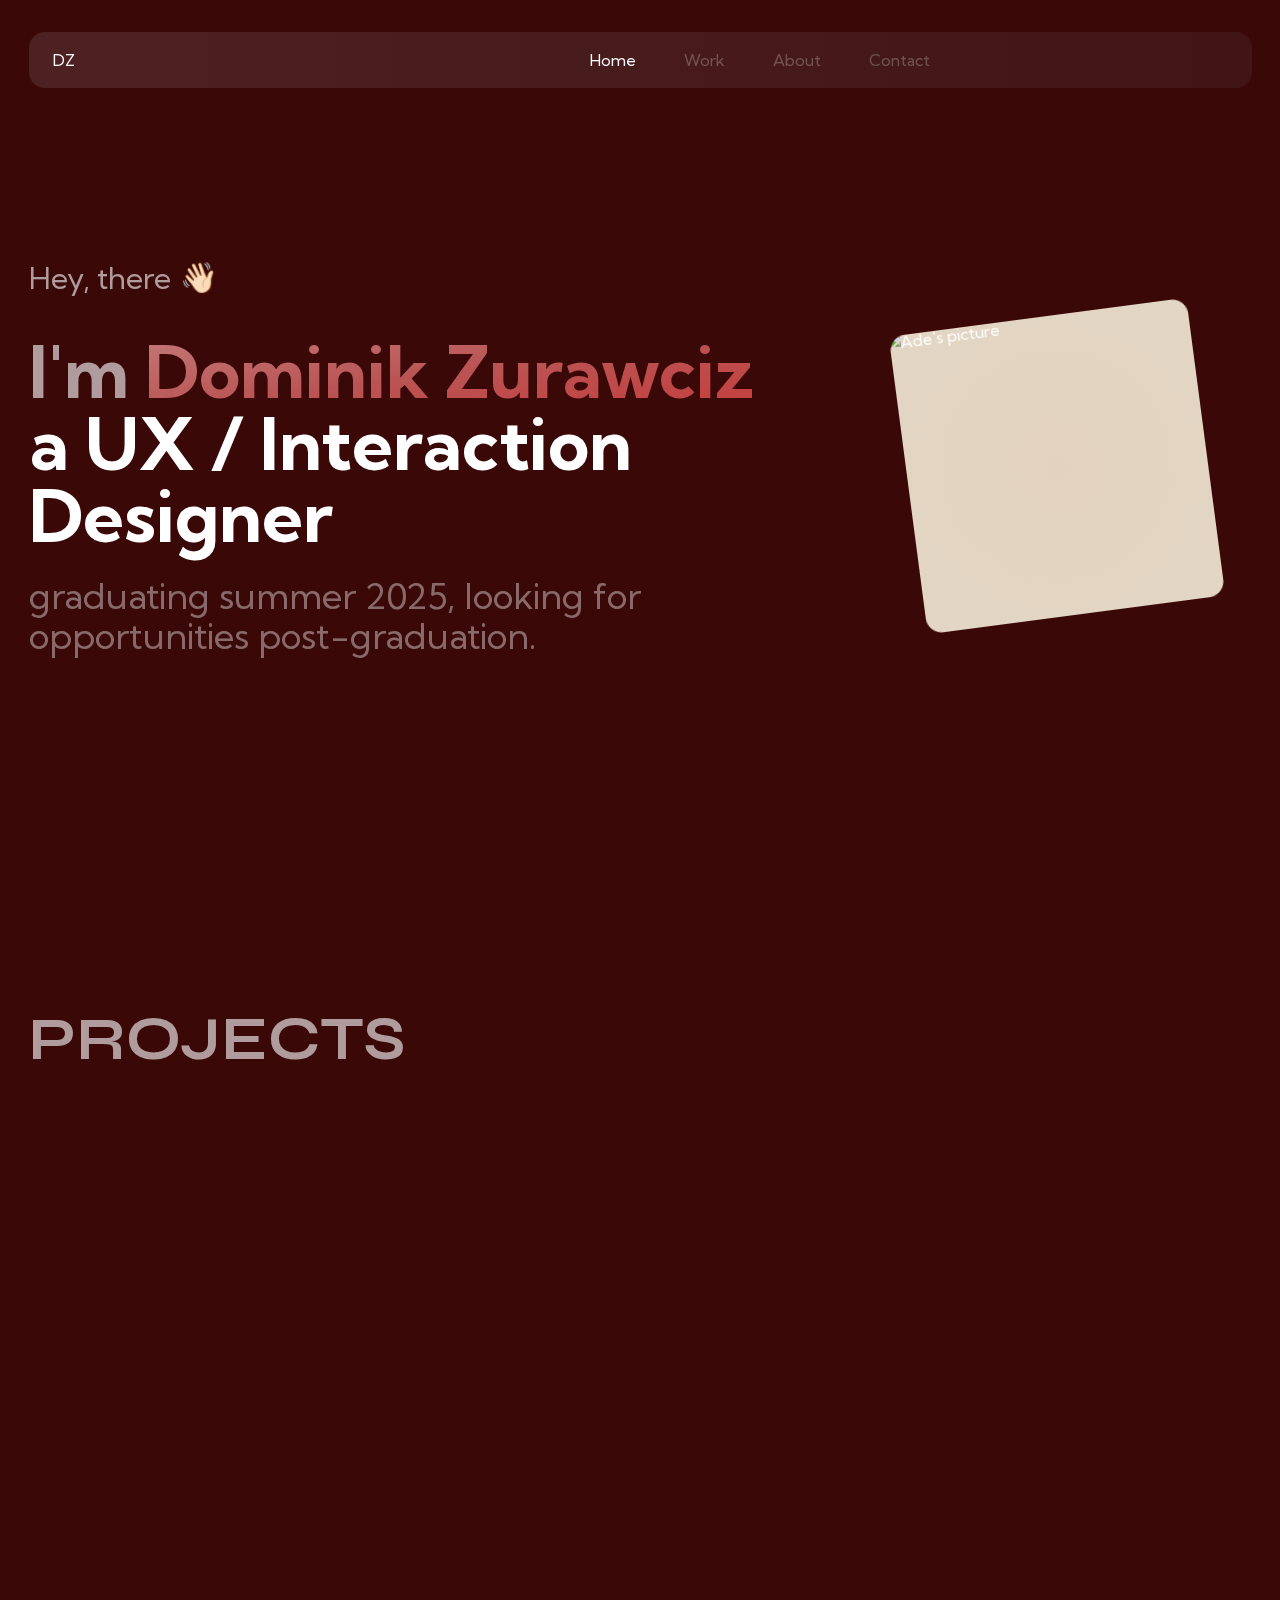
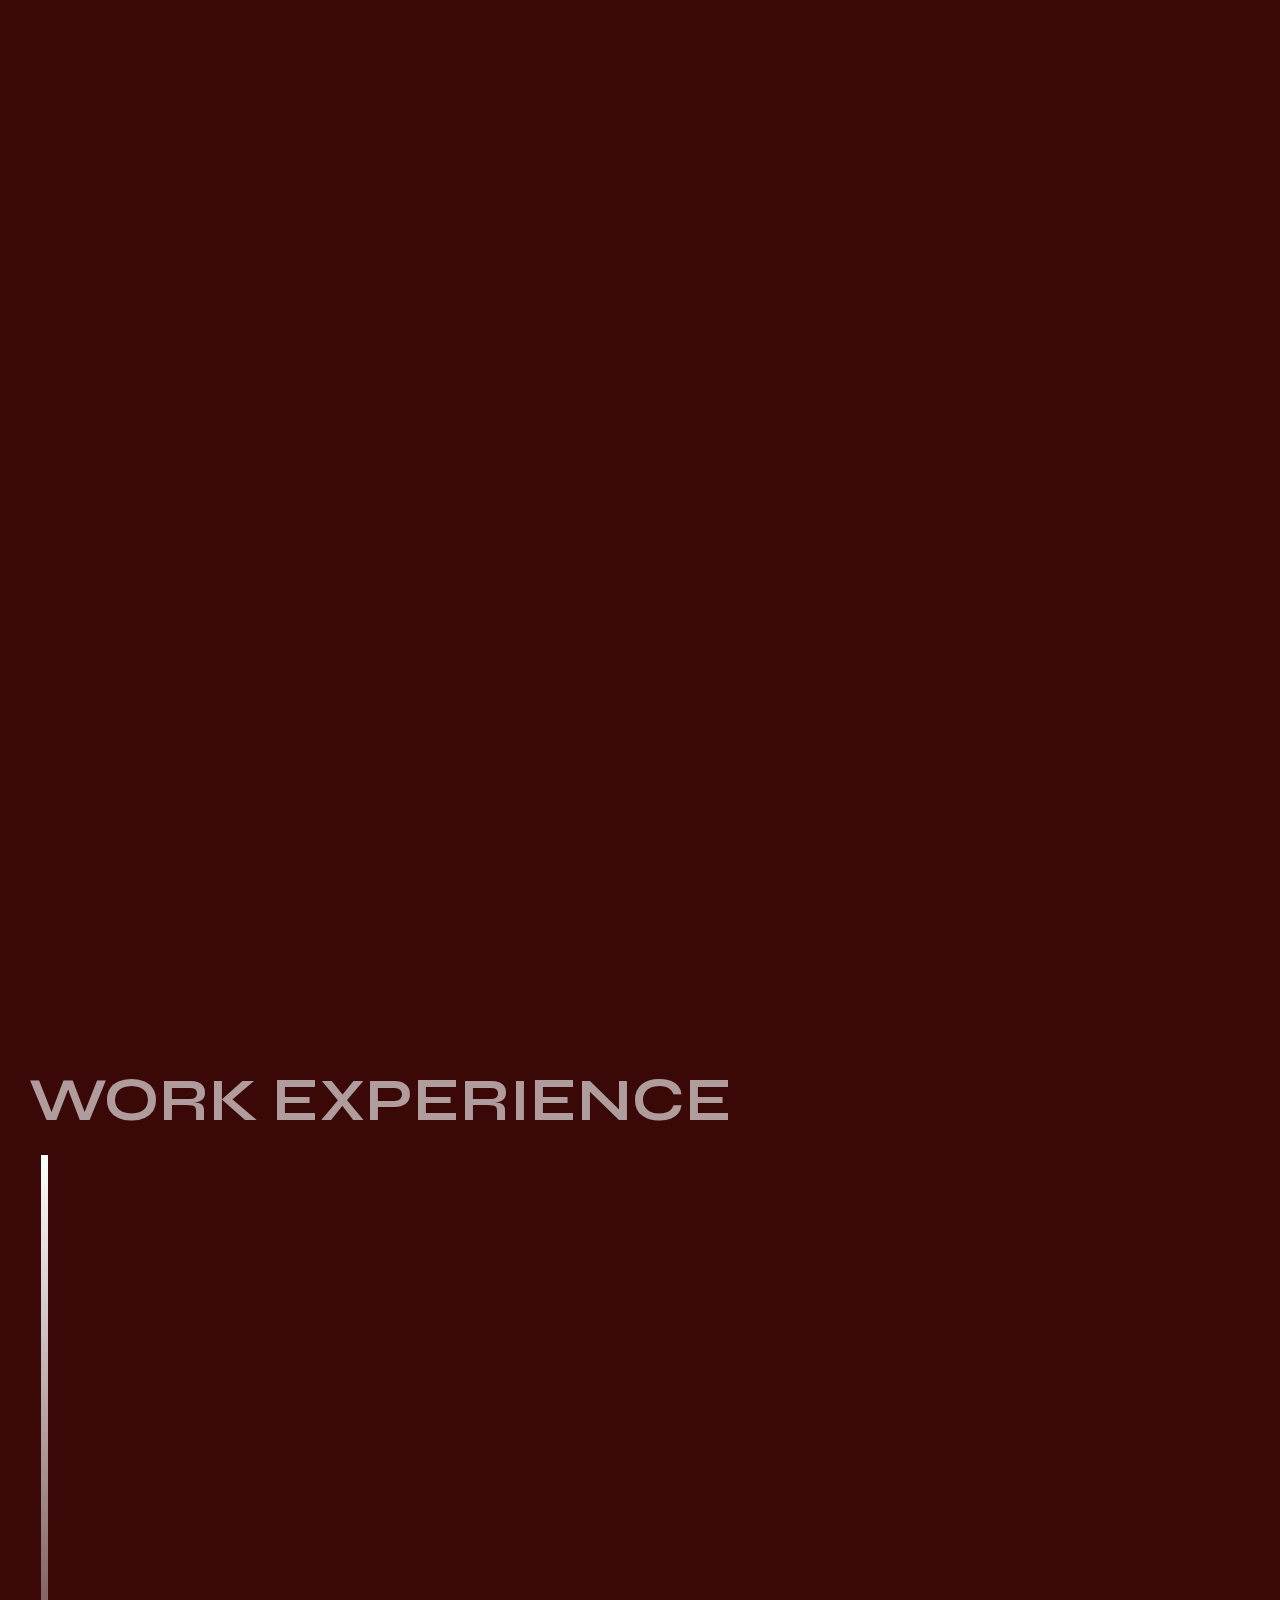
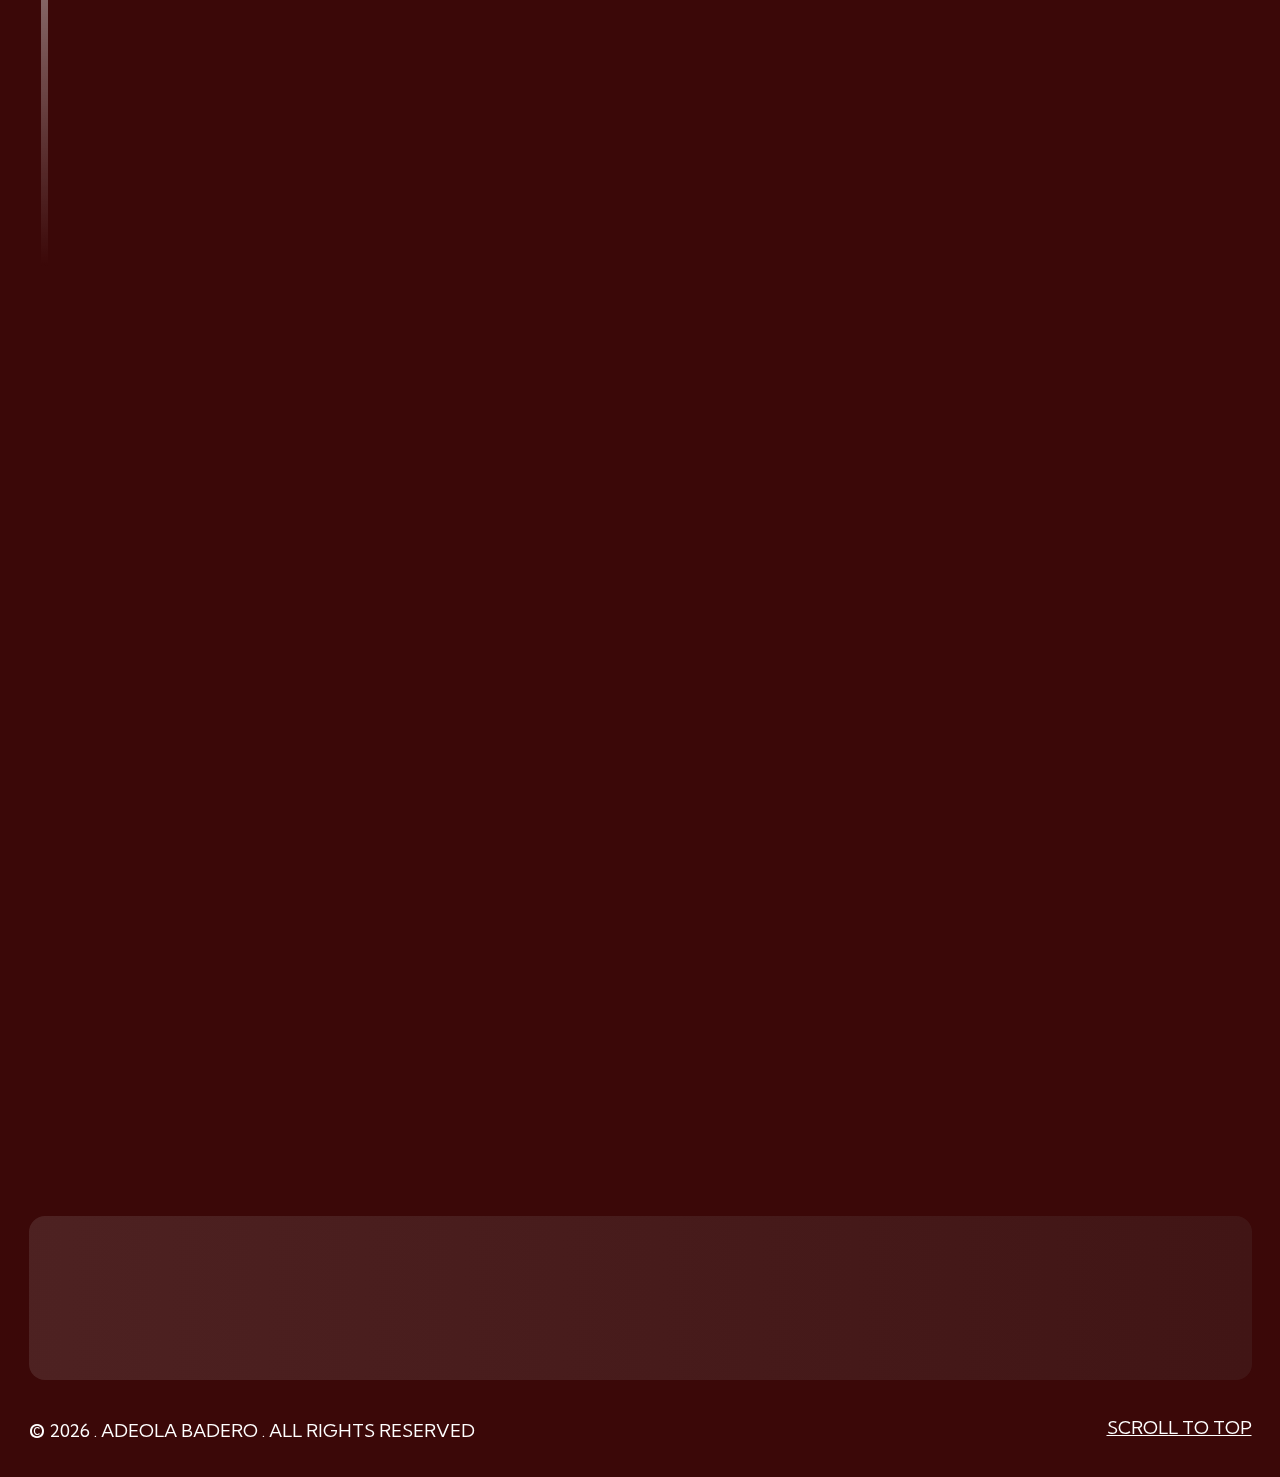
==== commit 665df5a5: "update to fix deps" ====
--- a/index.html
+++ b/index.html
@@ -1 +1 @@
-<!DOCTYPE html><html lang="en"><head><meta charSet="utf-8"/><meta name="viewport" content="width=device-width, initial-scale=1"/><link rel="preload" href="/_next/static/media/ee6c08fec32e762d-s.p.woff2" as="font" crossorigin="" type="font/woff2"/><link rel="preload" href="/_next/static/media/0acf7bf726cd1ef0-s.p.woff2" as="font" crossorigin="" type="font/woff2"/><link rel="preload" as="image" imageSrcSet="/_next/image?url=%2Fdominik-min.jpeg&amp;w=640&amp;q=75 640w, /_next/image?url=%2Fdominik-min.jpeg&amp;w=750&amp;q=75 750w, /_next/image?url=%2Fdominik-min.jpeg&amp;w=828&amp;q=75 828w, /_next/image?url=%2Fdominik-min.jpeg&amp;w=1080&amp;q=75 1080w, /_next/image?url=%2Fdominik-min.jpeg&amp;w=1200&amp;q=75 1200w, /_next/image?url=%2Fdominik-min.jpeg&amp;w=1920&amp;q=75 1920w, /_next/image?url=%2Fdominik-min.jpeg&amp;w=2048&amp;q=75 2048w, /_next/image?url=%2Fdominik-min.jpeg&amp;w=3840&amp;q=75 3840w" imageSizes="100vw" fetchPriority="high"/><link rel="stylesheet" href="/_next/static/css/cfd255c8b329a581.css" data-precedence="next"/><link rel="stylesheet" href="/_next/static/css/c1839bc06d2be719.css" data-precedence="next"/><link rel="preload" as="script" fetchPriority="low" href="/_next/static/chunks/webpack-2229d4ee04b2f3b7.js"/><script src="/_next/static/chunks/fd9d1056-6922f449a204c2cc.js" async=""></script><script src="/_next/static/chunks/117-f23c4ff73983965c.js" async=""></script><script src="/_next/static/chunks/main-app-346ea10117f618a2.js" async=""></script><script src="/_next/static/chunks/972-c6ba9a5476148f18.js" async=""></script><script src="/_next/static/chunks/16-31fe6fa8d3ac200c.js" async=""></script><script src="/_next/static/chunks/878-6b86f829f862eb81.js" async=""></script><script src="/_next/static/chunks/199-4dfc69218a2d14be.js" async=""></script><script src="/_next/static/chunks/app/page-3c7610c42113dc23.js" async=""></script><script src="/_next/static/chunks/app/layout-6ec99002e393caac.js" async=""></script><script src="/_next/static/chunks/app/not-found-d31279a3b06480ff.js" async=""></script><title>Dominik Zurawicz - UX/Interaction Designer, Artist</title><meta name="description" content="A UX designer, with a focus in User Centred Interaction design, and with previous experience at the Scottish Government. "/><meta name="keywords" content="frontend,react,tech,creative developer,UI development,frontend engineer,developer portfolio,creative development,nigeria,software,software developer,software engineer,portfolio"/><meta name="robots" content="index, follow"/><meta name="googlebot" content="index, max-image-preview:large"/><meta name="category" content="technology"/><meta property="og:title" content="Dominik Zurawicz - UX/Interaction Designer, Artist"/><meta property="og:description" content="A UX designer, with a focus in User Centred Interaction design, and with previous experience at the Scottish Government."/><meta property="og:url" content="https://www.adeolabadero.me"/><meta property="og:site_name" content="www.adeolabadero.me"/><meta property="og:locale" content="en-US"/><meta property="og:image" content="https://i.ibb.co/FKMqc28/adeola-badero.png"/><meta property="og:image:width" content="1200"/><meta property="og:image:height" content="630"/><meta property="og:image:alt" content="Dominik Zurawicz - UX/Interaction Designer, Artist"/><meta property="og:image" content="https://i.ibb.co/Y8hBTR4/ade-800.png"/><meta property="og:image:width" content="800"/><meta property="og:image:height" content="800"/><meta property="og:image:alt" content="Dominik Zurawicz - UX/Interaction Designer, Artist"/><meta property="og:type" content="website"/><meta name="twitter:card" content="summary_large_image"/><meta name="twitter:creator" content="@dominikzurawicz"/><meta name="twitter:title" content="Dominik Zurawicz - Designer"/><meta name="twitter:description" content="A UX designer, with a focus in User Centred Interaction design, and with previous experience at the Scottish Government. "/><meta name="twitter:image" content="https://i.ibb.co/FKMqc28/adeola-badero.png"/><link rel="icon" href="/icon.svg?aa2cdd18b3575a82" type="image/svg+xml" sizes="any"/><meta name="next-size-adjust"/><script src="/_next/static/chunks/polyfills-42372ed130431b0a.js" noModule=""></script></head><body class="__className_e16533 max-w-[90%] xl:max-w-[1223px] w-full mx-auto overflow-x-hidden"><div class="fixed max-w-[90%] xl:max-w-[1223px] w-full z-10 select-none"><div class="flex justify-between items-center px-6 py-4 rounded-2xl bg-gradient-to-r from-[#d9d9d91f] to-[#7373731f] mt-4 sm:mt-8 std-backdrop-blur">DZ<span></span><ul class="hidden sm:flex gap-8 lg:gap-12 text-white/25"><a class="text-white " href="#home">Home</a><a class="false " href="#work">Work</a><a class="false " href="#about">About</a><a class="false " href="#contact">Contact</a></ul><div class="gap-5 text-xl hidden sm:flex"><a target="_blank" href="https://linkedin.com/in/adeola-badero"><span></span></a><a target="_blank" href="https://github.com/adex-hub"><span></span></a><a target="_blank" href="https://x.com/Ade_the_great"><span></span></a></div></div></div><main><section class="pt-36 sm:pt-0 flex flex-col sm:flex-row h-dvh items-center gap-6 sm:justify-between" id="home"><div class="text sm:w-[60%]"><div class="grid grid-cols-9 w-fit smm:flex gap-2 mb-2 xl:mb-6" style="opacity:0"><p class="text-white/60 text-xl smm:text-2xl mb-3 smm:mb-0 lg:text-3xl col-span-6">Hey, there</p><div class="text-xl smm:text-2xl mb-3 smm:mb-0 lg:text-3xl col-span-6 inline" style="transform-origin:bottom right">👋🏻</div></div><h1 class="text-[32px] smm:text-[40px] md:text-5xl lg:text-6xl xl:text-7xl leading-tight font-bold" style="opacity:0"><p class="text-white/60 inline">I&#x27;m </p><span class="bg-gradient-to-br bg-clip-text text-transparent from-[#c47c7c] via-[#ba5454] to-[#c73c3c]">Dominik Zurawciz</span><p>a UX / Interaction Designer</p></h1><p class="text-white/40  text-xl smm:text-2xl lg:text-3xl xl:text-4xl mt-3 smm:mt-6 " style="opacity:0">graduating summer 2025, looking for opportunities post-graduation.</p></div><div data-blobity-tooltip="Soft man"><div class="h-image flex items-center w-[310px] h-[380px] xl:w-[390px] xl:h-[470px] justify-center relative" style="opacity:0;transform:rotate(0deg) translateZ(0)"><img alt="Ade&#x27;s picture" fetchPriority="high" decoding="async" data-nimg="fill" class="bg-image-radial px-10 pt-20" style="position:absolute;height:100%;width:100%;left:0;top:0;right:0;bottom:0;color:transparent" sizes="100vw" srcSet="/_next/image?url=%2Fdominik-min.jpeg&amp;w=640&amp;q=75 640w, /_next/image?url=%2Fdominik-min.jpeg&amp;w=750&amp;q=75 750w, /_next/image?url=%2Fdominik-min.jpeg&amp;w=828&amp;q=75 828w, /_next/image?url=%2Fdominik-min.jpeg&amp;w=1080&amp;q=75 1080w, /_next/image?url=%2Fdominik-min.jpeg&amp;w=1200&amp;q=75 1200w, /_next/image?url=%2Fdominik-min.jpeg&amp;w=1920&amp;q=75 1920w, /_next/image?url=%2Fdominik-min.jpeg&amp;w=2048&amp;q=75 2048w, /_next/image?url=%2Fdominik-min.jpeg&amp;w=3840&amp;q=75 3840w" src="/_next/image?url=%2Fdominik-min.jpeg&amp;w=3840&amp;q=75"/></div></div></section><section class="flex flex-col gap-6 md:gap-10 pt-[110px]" id="work"><h1 class="uppercase __className_b40857 text-4xl md:text-5xl xl:text-6xl font-bold" style="opacity:0.8">Projects</h1><div class="w-full rounded-[20px] std-backdrop-blur bg-gradient-to-r from-[#d9d9d91f] to-[#7373731f] grid grid-cols-1 items-start lg:grid-cols-12 xl:flex gap-5 xl:gap-10 p-6 duration-700 opacity-0 translate-y-12"><img alt="work" loading="lazy" width="420" height="700" decoding="async" data-nimg="1" class="rounded-[10px] w-full lg:col-span-5" style="color:transparent" src="/offset-folio.svg"/><div class="flex flex-col gap-4 lg:col-span-7"><div class="flex items-center justify-between"><h2 class="text-3xl sm:text-4xl xl:text-5xl font-bold">Offset Africa</h2><div class="flex gap-3 md:gap-4 text-2xl sm:text-3xl xl:text-4xl"><a class="rounded-full bg-icon-radial p-3 hover:bg-red" target="_blank" aria-label="View Github Repo" data-blobity-radius="34" data-blobity-magnetic="true" href="https://offsetcomms.africa/"><span></span></a><a class="rounded-full bg-icon-radial p-3" target="_blank" aria-label="View Live Demo" data-blobity-radius="34" data-blobity-magnetic="true" data-blobity-tooltip="Privately owned by Offset" href="#"><span></span></a></div></div><p class="text-base text-white/70">Offset Communications Africa’s website really allows them to stand out in the PR sector. It shows their works and case studies — highlighting their expertise and educating users about the company philosophy.</p><div class="flex gap-3 md:gap-4 flex-wrap"><p class="uppercase whitespace-nowrap bg-gradient-to-r from-[#d9d9d91f] to-[#7373731f] px-2 py-[6px] md:py-[6px] md:px-3 rounded-[4px] font-medium md:font-bold text-base lg:text-lg">next.js</p><p class="uppercase whitespace-nowrap bg-gradient-to-r from-[#d9d9d91f] to-[#7373731f] px-2 py-[6px] md:py-[6px] md:px-3 rounded-[4px] font-medium md:font-bold text-base lg:text-lg">typescript</p><p class="uppercase whitespace-nowrap bg-gradient-to-r from-[#d9d9d91f] to-[#7373731f] px-2 py-[6px] md:py-[6px] md:px-3 rounded-[4px] font-medium md:font-bold text-base lg:text-lg">framer motion</p><p class="uppercase whitespace-nowrap bg-gradient-to-r from-[#d9d9d91f] to-[#7373731f] px-2 py-[6px] md:py-[6px] md:px-3 rounded-[4px] font-medium md:font-bold text-base lg:text-lg">tailwindcss</p></div></div></div><div class="w-full rounded-[20px] std-backdrop-blur bg-gradient-to-r from-[#d9d9d91f] to-[#7373731f] grid grid-cols-1 items-start lg:grid-cols-12 xl:flex gap-5 xl:gap-10 p-6 duration-700 opacity-0 translate-y-12"><img alt="work" loading="lazy" width="420" height="700" decoding="async" data-nimg="1" class="rounded-[10px] w-full lg:col-span-5" style="color:transparent" src="/shortly.svg"/><div class="flex flex-col gap-4 lg:col-span-7"><div class="flex items-center justify-between"><h2 class="text-3xl sm:text-4xl xl:text-5xl font-bold">Shortly</h2><div class="flex gap-3 md:gap-4 text-2xl sm:text-3xl xl:text-4xl"><a class="rounded-full bg-icon-radial p-3 hover:bg-red" target="_blank" aria-label="View Github Repo" data-blobity-radius="34" data-blobity-magnetic="true" href="https://lnk-shortener.netlify.app/"><span></span></a><a class="rounded-full bg-icon-radial p-3" target="_blank" aria-label="View Live Demo" data-blobity-radius="34" data-blobity-magnetic="true" href="https://github.com/adex-hub/url-shortening-api-landing"><span></span></a></div></div><p class="text-base text-white/70">A link shortener for a fictional company that effectively shortens links and stores them. No matter how many links you shorten, you can revisit the site anytime to view and manage your previously shortened links.</p><div class="flex gap-3 md:gap-4 flex-wrap"><p class="uppercase whitespace-nowrap bg-gradient-to-r from-[#d9d9d91f] to-[#7373731f] px-2 py-[6px] md:py-[6px] md:px-3 rounded-[4px] font-medium md:font-bold text-base lg:text-lg">next.js</p><p class="uppercase whitespace-nowrap bg-gradient-to-r from-[#d9d9d91f] to-[#7373731f] px-2 py-[6px] md:py-[6px] md:px-3 rounded-[4px] font-medium md:font-bold text-base lg:text-lg">typescript</p><p class="uppercase whitespace-nowrap bg-gradient-to-r from-[#d9d9d91f] to-[#7373731f] px-2 py-[6px] md:py-[6px] md:px-3 rounded-[4px] font-medium md:font-bold text-base lg:text-lg">framer motion</p><p class="uppercase whitespace-nowrap bg-gradient-to-r from-[#d9d9d91f] to-[#7373731f] px-2 py-[6px] md:py-[6px] md:px-3 rounded-[4px] font-medium md:font-bold text-base lg:text-lg">tailwindcss</p></div></div></div><div class="w-full rounded-[20px] std-backdrop-blur bg-gradient-to-r from-[#d9d9d91f] to-[#7373731f] grid grid-cols-1 items-start lg:grid-cols-12 xl:flex gap-5 xl:gap-10 p-6 duration-700 opacity-0 translate-y-12"><img alt="work" loading="lazy" width="420" height="700" decoding="async" data-nimg="1" class="rounded-[10px] w-full lg:col-span-5" style="color:transparent" src="/witw.svg"/><div class="flex flex-col gap-4 lg:col-span-7"><div class="flex items-center justify-between"><h2 class="text-3xl sm:text-4xl xl:text-5xl font-bold">Where in the world</h2><div class="flex gap-3 md:gap-4 text-2xl sm:text-3xl xl:text-4xl"><a class="rounded-full bg-icon-radial p-3 hover:bg-red" target="_blank" aria-label="View Github Repo" data-blobity-radius="34" data-blobity-magnetic="true" href="https://where-in-the-world-ade.netlify.app/"><span></span></a><a class="rounded-full bg-icon-radial p-3" target="_blank" aria-label="View Live Demo" data-blobity-radius="34" data-blobity-magnetic="true" href="https://github.com/adex-hub/where-in-the-world"><span></span></a></div></div><p class="text-base text-white/70">A fun tool for checking information about any country in the world such as the country’s native name, currency, population,  border countries etc. It features dynamic routing for each country and theme switch.</p><div class="flex gap-3 md:gap-4 flex-wrap"><p class="uppercase whitespace-nowrap bg-gradient-to-r from-[#d9d9d91f] to-[#7373731f] px-2 py-[6px] md:py-[6px] md:px-3 rounded-[4px] font-medium md:font-bold text-base lg:text-lg">react</p><p class="uppercase whitespace-nowrap bg-gradient-to-r from-[#d9d9d91f] to-[#7373731f] px-2 py-[6px] md:py-[6px] md:px-3 rounded-[4px] font-medium md:font-bold text-base lg:text-lg">react-router</p><p class="uppercase whitespace-nowrap bg-gradient-to-r from-[#d9d9d91f] to-[#7373731f] px-2 py-[6px] md:py-[6px] md:px-3 rounded-[4px] font-medium md:font-bold text-base lg:text-lg">javascript</p><p class="uppercase whitespace-nowrap bg-gradient-to-r from-[#d9d9d91f] to-[#7373731f] px-2 py-[6px] md:py-[6px] md:px-3 rounded-[4px] font-medium md:font-bold text-base lg:text-lg">tailwindcss</p></div></div></div><div class="w-full rounded-[20px] std-backdrop-blur bg-gradient-to-r from-[#d9d9d91f] to-[#7373731f] grid grid-cols-1 items-start lg:grid-cols-12 xl:flex gap-5 xl:gap-10 p-6 duration-700 opacity-0 translate-y-12"><img alt="work" loading="lazy" width="420" height="700" decoding="async" data-nimg="1" class="rounded-[10px] w-full lg:col-span-5" style="color:transparent" src="/multistep.svg"/><div class="flex flex-col gap-4 lg:col-span-7"><div class="flex items-center justify-between"><h2 class="text-3xl sm:text-4xl xl:text-5xl font-bold">Multi-step form</h2><div class="flex gap-3 md:gap-4 text-2xl sm:text-3xl xl:text-4xl"><a class="rounded-full bg-icon-radial p-3 hover:bg-red" target="_blank" aria-label="View Github Repo" data-blobity-radius="34" data-blobity-magnetic="true" href="https://ade-loremgaming.netlify.app/"><span></span></a><a class="rounded-full bg-icon-radial p-3" target="_blank" aria-label="View Live Demo" data-blobity-radius="34" data-blobity-magnetic="true" href="https://github.com/adex-hub/multi-step-form-main"><span></span></a></div></div><p class="text-base text-white/70">This site features a clean, user-friendly multi-step form for subscribing to a gaming service. Users input personal info, select a plan (monthly or yearly), choose add-ons (online service, larger storage, customizable profile), and review the summary before confirming.</p><div class="flex gap-3 md:gap-4 flex-wrap"><p class="uppercase whitespace-nowrap bg-gradient-to-r from-[#d9d9d91f] to-[#7373731f] px-2 py-[6px] md:py-[6px] md:px-3 rounded-[4px] font-medium md:font-bold text-base lg:text-lg">html</p><p class="uppercase whitespace-nowrap bg-gradient-to-r from-[#d9d9d91f] to-[#7373731f] px-2 py-[6px] md:py-[6px] md:px-3 rounded-[4px] font-medium md:font-bold text-base lg:text-lg">sass</p><p class="uppercase whitespace-nowrap bg-gradient-to-r from-[#d9d9d91f] to-[#7373731f] px-2 py-[6px] md:py-[6px] md:px-3 rounded-[4px] font-medium md:font-bold text-base lg:text-lg">javascript</p><p class="uppercase whitespace-nowrap bg-gradient-to-r from-[#d9d9d91f] to-[#7373731f] px-2 py-[6px] md:py-[6px] md:px-3 rounded-[4px] font-medium md:font-bold text-base lg:text-lg">ms clarity</p></div></div></div><div class="mt-10 md:mt-[110px]"><h1 class="uppercase __className_b40857 text-4xl md:text-5xl xl:text-6xl font-bold" style="opacity:0.8"> Work experience</h1><div class="flex mt-6 gap-4 pl-3"><div class="w-3 h-auto bg-gradient-to-b from-white to-transparent"></div><div class="flex flex-col gap-10"><div class="flex items-start gap-4 relative duration-1000 opacity-0 translate-y-16"><img alt="current" loading="lazy" width="24" height="24" decoding="async" data-nimg="1" class="absolute -translate-x-[29px] sm:-translate-x-8 left-0" style="color:transparent" src="/position-icon.svg"/><div class="grid grid-cols-5 sm:flex items-start gap-4 pl-4"><img alt="company-image" loading="lazy" width="70" height="70" decoding="async" data-nimg="1" class="col-span-1" style="color:transparent" src="/bluechip.svg"/><div class="TimelineItem_timeline__mVyiQ col-span-4"><div class="leading-tight"><h1 class="text-2xl sm:text-[2rem] font-bold">Software Engineer</h1><p class="text-base sm:text-lg font-bold my-2 sm:my-3">Bluechip Technologies<!-- --> | <!-- -->Internship</p></div><p class="text-base sm:text-lg text-white/60 my-3">Mar 2024 - Sept 2024</p><ul><li>Developed fully responsive sidebars for an API marketplace web app utilizing ChakraUI for context menus, mobile drawer menus, and modals to simplify adding, viewing, updating, and deleting data.</li><li>Built a reusable table component that reduced code by 15%, improving code efficiency and maintainability.</li><li>Collaborated with a senior frontend engineer to develop various application screens, streamlining development and collaboration using GitHub</li><li>Worked on a Learning Management System fixing bugs on the frontend while adding and improving features in tandem with the backend developer using Bootsrap and React Bootstrap to streamline component styling.</li><li>Integrated seven endpoints in the Role Based Access Control (RBAC) module of a Revenue Assurance application ensuring CRUD operations could be easily performed by the admin.</li><li>Developed HTML Templates for partner companies including the financial firm KPMG.</li></ul></div></div></div><div class="flex items-start gap-4 relative duration-1000 opacity-0 translate-y-16"><img alt="current" loading="lazy" width="24" height="24" decoding="async" data-nimg="1" class="absolute -translate-x-[29px] sm:-translate-x-8 left-0" style="color:transparent" src="/position-icon.svg"/><div class="grid grid-cols-5 sm:flex items-start gap-4 pl-4"><img alt="company-image" loading="lazy" width="70" height="70" decoding="async" data-nimg="1" class="col-span-1" style="color:transparent" src="/nnpc.svg"/><div class="TimelineItem_timeline__mVyiQ col-span-4"><div class="leading-tight"><h1 class="text-2xl sm:text-[2rem] font-bold">Intern</h1><p class="text-base sm:text-lg font-bold my-2 sm:my-3">NNPC<!-- --> | <!-- -->Internship</p></div><p class="text-base sm:text-lg text-white/60 my-3">July 2023 - Sept. 2023</p><ul><li>Came up with cross functional login &amp; sign up page designs that are now integral parts of the tools used within the company.</li><li>Led a team of fellow interns to design various templates and UI components common in internal applications such as dashboards, notification tabs, multi-step forms, tables with pagination etc. while making very impactful contributions.</li><li>I also helped interns grasp the basics of design enabling them to make meaningful contributions.</li></ul></div></div></div></div></div></div></section><section class="pt-24 md:pt-[150px]" id="about"><h2 role="heading" class="uppercase __className_b40857 antialiased text-4xl md:text-5xl xl:text-6xl font-bold opacity-80"><span aria-hidden="true" class="inline-block whitespace-nowrap select-none mr-[14px]"><span aria-hidden="true" class="inline-block mr-[0.001em]" style="opacity:0;transform:translateY(0.25em) translateZ(0)">I</span></span><span aria-hidden="true" class="inline-block whitespace-nowrap select-none mr-[14px]"><span aria-hidden="true" class="inline-block mr-[0.001em]" style="opacity:0;transform:translateY(0.25em) translateZ(0)">a</span><span aria-hidden="true" class="inline-block mr-[0.001em]" style="opacity:0;transform:translateY(0.25em) translateZ(0)">m</span><span aria-hidden="true" class="inline-block mr-[0.001em]" style="opacity:0;transform:translateY(0.25em) translateZ(0)">p</span><span aria-hidden="true" class="inline-block mr-[0.001em]" style="opacity:0;transform:translateY(0.25em) translateZ(0)">l</span><span aria-hidden="true" class="inline-block mr-[0.001em]" style="opacity:0;transform:translateY(0.25em) translateZ(0)">i</span><span aria-hidden="true" class="inline-block mr-[0.001em]" style="opacity:0;transform:translateY(0.25em) translateZ(0)">f</span><span aria-hidden="true" class="inline-block mr-[0.001em]" style="opacity:0;transform:translateY(0.25em) translateZ(0)">y</span></span><span aria-hidden="true" class="inline-block whitespace-nowrap select-none mr-[14px]"><span aria-hidden="true" class="inline-block mr-[0.001em]" style="opacity:0;transform:translateY(0.25em) translateZ(0)">b</span><span aria-hidden="true" class="inline-block mr-[0.001em]" style="opacity:0;transform:translateY(0.25em) translateZ(0)">r</span><span aria-hidden="true" class="inline-block mr-[0.001em]" style="opacity:0;transform:translateY(0.25em) translateZ(0)">a</span><span aria-hidden="true" class="inline-block mr-[0.001em]" style="opacity:0;transform:translateY(0.25em) translateZ(0)">n</span><span aria-hidden="true" class="inline-block mr-[0.001em]" style="opacity:0;transform:translateY(0.25em) translateZ(0)">d</span></span><span aria-hidden="true" class="inline-block whitespace-nowrap select-none mr-[14px]"><span aria-hidden="true" class="inline-block mr-[0.001em]" style="opacity:0;transform:translateY(0.25em) translateZ(0)">v</span><span aria-hidden="true" class="inline-block mr-[0.001em]" style="opacity:0;transform:translateY(0.25em) translateZ(0)">o</span><span aria-hidden="true" class="inline-block mr-[0.001em]" style="opacity:0;transform:translateY(0.25em) translateZ(0)">i</span><span aria-hidden="true" class="inline-block mr-[0.001em]" style="opacity:0;transform:translateY(0.25em) translateZ(0)">c</span><span aria-hidden="true" class="inline-block mr-[0.001em]" style="opacity:0;transform:translateY(0.25em) translateZ(0)">e</span><span aria-hidden="true" class="inline-block mr-[0.001em]" style="opacity:0;transform:translateY(0.25em) translateZ(0)">s</span></span><span aria-hidden="true" class="inline-block whitespace-nowrap select-none mr-[14px]"><span aria-hidden="true" class="inline-block mr-[0.001em]" style="opacity:0;transform:translateY(0.25em) translateZ(0)">t</span><span aria-hidden="true" class="inline-block mr-[0.001em]" style="opacity:0;transform:translateY(0.25em) translateZ(0)">h</span><span aria-hidden="true" class="inline-block mr-[0.001em]" style="opacity:0;transform:translateY(0.25em) translateZ(0)">r</span><span aria-hidden="true" class="inline-block mr-[0.001em]" style="opacity:0;transform:translateY(0.25em) translateZ(0)">o</span><span aria-hidden="true" class="inline-block mr-[0.001em]" style="opacity:0;transform:translateY(0.25em) translateZ(0)">u</span><span aria-hidden="true" class="inline-block mr-[0.001em]" style="opacity:0;transform:translateY(0.25em) translateZ(0)">g</span><span aria-hidden="true" class="inline-block mr-[0.001em]" style="opacity:0;transform:translateY(0.25em) translateZ(0)">h</span></span><span aria-hidden="true" class="inline-block whitespace-nowrap select-none mr-[14px]"><span aria-hidden="true" class="inline-block mr-[0.001em]" style="opacity:0;transform:translateY(0.25em) translateZ(0)">t</span><span aria-hidden="true" class="inline-block mr-[0.001em]" style="opacity:0;transform:translateY(0.25em) translateZ(0)">h</span><span aria-hidden="true" class="inline-block mr-[0.001em]" style="opacity:0;transform:translateY(0.25em) translateZ(0)">e</span></span><span aria-hidden="true" class="inline-block whitespace-nowrap select-none mr-[14px]"><span aria-hidden="true" class="inline-block mr-[0.001em]" style="opacity:0;transform:translateY(0.25em) translateZ(0)">w</span><span aria-hidden="true" class="inline-block mr-[0.001em]" style="opacity:0;transform:translateY(0.25em) translateZ(0)">e</span><span aria-hidden="true" class="inline-block mr-[0.001em]" style="opacity:0;transform:translateY(0.25em) translateZ(0)">b</span></span></h2><div class="grid grid-cols-1 lg:grid-cols-[8.5fr_3.5fr] gap-8 mt-6"><div class="grid grid-cols-1 antialiased gap-6 text-white/80 text-xl md:text-2xl"><p role="heading" class="leading-[34px] md:leading-[39px]" aria-hidden="true" style="opacity:0;transform:translateY(1em) translateZ(0)">My passion lies in creating strong business solutions that aid business growth. Whether it&#x27;s a website to boost brand publicity or software solutions that streamline otherwise manual processes, I love taking brands from point A to the their dreamy point B and iteratively improve as time goes on.</p><p role="heading" class="leading-[34px] md:leading-[39px]" aria-hidden="true" style="opacity:0;transform:translateY(1em) translateZ(0)">From writing my first lines of code back in late 2019 to this point I have continually refined my development skills overtime picking up UI/UX design on the way &amp; solving complex challenges increasing the complexity as time goes by to ensure improvement.</p><p role="heading" class="inline leading-[34px] md:leading-[39px]" aria-hidden="true" style="opacity:0;transform:translateY(1em) translateZ(0)">Each challenge is unique so I ensure that I learn and grow through each one ensuring that I not only put in my best but also deliver solutions that businesses are proud to call their own. Wanna learn more? Here&#x27;s <br class="hidden md:block"/><a class="underline" href="https://drive.google.com/file/d/1Rd-IB_5pxsGj4RDtHjEggPB392ND29xB/view?usp=sharing">my résumè</a>.</p></div><div class="grid grid-cols-1 gap-4"><div><h2 role="heading" class="font-bold antialiased text-xl md:text-2xl mb-2"><span aria-hidden="true" class="inline-block whitespace-nowrap select-none mr-[0.5ch]"><span aria-hidden="true" class="inline-block mr-[0.001em]" style="opacity:0;transform:translateY(0.25em) translateZ(0)">F</span><span aria-hidden="true" class="inline-block mr-[0.001em]" style="opacity:0;transform:translateY(0.25em) translateZ(0)">r</span><span aria-hidden="true" class="inline-block mr-[0.001em]" style="opacity:0;transform:translateY(0.25em) translateZ(0)">o</span><span aria-hidden="true" class="inline-block mr-[0.001em]" style="opacity:0;transform:translateY(0.25em) translateZ(0)">n</span><span aria-hidden="true" class="inline-block mr-[0.001em]" style="opacity:0;transform:translateY(0.25em) translateZ(0)">t</span><span aria-hidden="true" class="inline-block mr-[0.001em]" style="opacity:0;transform:translateY(0.25em) translateZ(0)">e</span><span aria-hidden="true" class="inline-block mr-[0.001em]" style="opacity:0;transform:translateY(0.25em) translateZ(0)">n</span><span aria-hidden="true" class="inline-block mr-[0.001em]" style="opacity:0;transform:translateY(0.25em) translateZ(0)">d</span></span><span aria-hidden="true" class="inline-block whitespace-nowrap select-none mr-[0.5ch]"><span aria-hidden="true" class="inline-block mr-[0.001em]" style="opacity:0;transform:translateY(0.25em) translateZ(0)">T</span><span aria-hidden="true" class="inline-block mr-[0.001em]" style="opacity:0;transform:translateY(0.25em) translateZ(0)">o</span><span aria-hidden="true" class="inline-block mr-[0.001em]" style="opacity:0;transform:translateY(0.25em) translateZ(0)">o</span><span aria-hidden="true" class="inline-block mr-[0.001em]" style="opacity:0;transform:translateY(0.25em) translateZ(0)">l</span><span aria-hidden="true" class="inline-block mr-[0.001em]" style="opacity:0;transform:translateY(0.25em) translateZ(0)">s</span></span></h2><p role="heading" class="text-white/60 text-base md:text-xl leading-8" aria-hidden="true" style="opacity:0;transform:translateY(1em) translateZ(0)">JavaScript(ES6+), React, Next.js, TypeScript, Redux, Redux Toolkit, React Query, HTML5, Git/GitHub, React Hook Form, Formik.</p></div><div><h2 role="heading" class="font-bold antialiased text-xl md:text-2xl mb-2"><span aria-hidden="true" class="inline-block whitespace-nowrap select-none mr-[0.5ch]"><span aria-hidden="true" class="inline-block mr-[0.001em]" style="opacity:0;transform:translateY(0.25em) translateZ(0)">U</span><span aria-hidden="true" class="inline-block mr-[0.001em]" style="opacity:0;transform:translateY(0.25em) translateZ(0)">I</span></span><span aria-hidden="true" class="inline-block whitespace-nowrap select-none mr-[0.5ch]"><span aria-hidden="true" class="inline-block mr-[0.001em]" style="opacity:0;transform:translateY(0.25em) translateZ(0)">L</span><span aria-hidden="true" class="inline-block mr-[0.001em]" style="opacity:0;transform:translateY(0.25em) translateZ(0)">i</span><span aria-hidden="true" class="inline-block mr-[0.001em]" style="opacity:0;transform:translateY(0.25em) translateZ(0)">b</span><span aria-hidden="true" class="inline-block mr-[0.001em]" style="opacity:0;transform:translateY(0.25em) translateZ(0)">r</span><span aria-hidden="true" class="inline-block mr-[0.001em]" style="opacity:0;transform:translateY(0.25em) translateZ(0)">a</span><span aria-hidden="true" class="inline-block mr-[0.001em]" style="opacity:0;transform:translateY(0.25em) translateZ(0)">r</span><span aria-hidden="true" class="inline-block mr-[0.001em]" style="opacity:0;transform:translateY(0.25em) translateZ(0)">i</span><span aria-hidden="true" class="inline-block mr-[0.001em]" style="opacity:0;transform:translateY(0.25em) translateZ(0)">e</span><span aria-hidden="true" class="inline-block mr-[0.001em]" style="opacity:0;transform:translateY(0.25em) translateZ(0)">s</span></span></h2><p role="heading" class="text-white/60 text-base md:text-xl leading-8" aria-hidden="true" style="opacity:0;transform:translateY(1em) translateZ(0)">CSS3/SCSS/SASS, Tailwind CSS, Styled Components, Chakra UI, Framer Motion, Bootstrap, ReCharts.</p></div><div><h2 role="heading" class="font-bold antialiased text-xl md:text-2xl mb-2"><span aria-hidden="true" class="inline-block whitespace-nowrap select-none mr-[0.5ch]"><span aria-hidden="true" class="inline-block mr-[0.001em]" style="opacity:0;transform:translateY(0.25em) translateZ(0)">D</span><span aria-hidden="true" class="inline-block mr-[0.001em]" style="opacity:0;transform:translateY(0.25em) translateZ(0)">e</span><span aria-hidden="true" class="inline-block mr-[0.001em]" style="opacity:0;transform:translateY(0.25em) translateZ(0)">s</span><span aria-hidden="true" class="inline-block mr-[0.001em]" style="opacity:0;transform:translateY(0.25em) translateZ(0)">i</span><span aria-hidden="true" class="inline-block mr-[0.001em]" style="opacity:0;transform:translateY(0.25em) translateZ(0)">g</span><span aria-hidden="true" class="inline-block mr-[0.001em]" style="opacity:0;transform:translateY(0.25em) translateZ(0)">n</span></span><span aria-hidden="true" class="inline-block whitespace-nowrap select-none mr-[0.5ch]"><span aria-hidden="true" class="inline-block mr-[0.001em]" style="opacity:0;transform:translateY(0.25em) translateZ(0)">T</span><span aria-hidden="true" class="inline-block mr-[0.001em]" style="opacity:0;transform:translateY(0.25em) translateZ(0)">o</span><span aria-hidden="true" class="inline-block mr-[0.001em]" style="opacity:0;transform:translateY(0.25em) translateZ(0)">o</span><span aria-hidden="true" class="inline-block mr-[0.001em]" style="opacity:0;transform:translateY(0.25em) translateZ(0)">l</span><span aria-hidden="true" class="inline-block mr-[0.001em]" style="opacity:0;transform:translateY(0.25em) translateZ(0)">s</span></span></h2><p role="heading" class="text-white/60 text-base md:text-xl leading-8" aria-hidden="true" style="opacity:0;transform:translateY(1em) translateZ(0)">Figma, FigJam, UX Research, UI Design, Prototyping.</p></div></div></div></section><section id="contact" style="transform:perspective(300px) rotateY(-360deg)" class="overflow-y-hidden card mt-12 sm:mt-16 md:mt-[100px] px-6 py-4 md:py-10 lg:py-12 flex flex-col lg:items-center lg:flex-row justify-between rounded-2xl bg-gradient-to-r from-[#d9d9d91f] to-[#7373731f]"><div class=" __className_b40857 flex justify-between items-center w-full duration-1000 false"><div class="inline w-full"><h2 role="heading" class="text-xl sm:text-2xl md:text-[32px] lg:text-[40px] font-bold"><span aria-hidden="true" class="inline-block whitespace-nowrap select-none mr-2 md:mr-[12px]"><span aria-hidden="true" class="inline-block mr-[0.001em]" style="opacity:0;transform:translateY(0.25em) translateZ(0)">G</span><span aria-hidden="true" class="inline-block mr-[0.001em]" style="opacity:0;transform:translateY(0.25em) translateZ(0)">O</span><span aria-hidden="true" class="inline-block mr-[0.001em]" style="opacity:0;transform:translateY(0.25em) translateZ(0)">T</span></span><span aria-hidden="true" class="inline-block whitespace-nowrap select-none mr-2 md:mr-[12px]"><span aria-hidden="true" class="inline-block mr-[0.001em]" style="opacity:0;transform:translateY(0.25em) translateZ(0)">A</span></span><span aria-hidden="true" class="inline-block whitespace-nowrap select-none mr-2 md:mr-[12px]"><span aria-hidden="true" class="inline-block mr-[0.001em]" style="opacity:0;transform:translateY(0.25em) translateZ(0)">P</span><span aria-hidden="true" class="inline-block mr-[0.001em]" style="opacity:0;transform:translateY(0.25em) translateZ(0)">R</span><span aria-hidden="true" class="inline-block mr-[0.001em]" style="opacity:0;transform:translateY(0.25em) translateZ(0)">O</span><span aria-hidden="true" class="inline-block mr-[0.001em]" style="opacity:0;transform:translateY(0.25em) translateZ(0)">J</span><span aria-hidden="true" class="inline-block mr-[0.001em]" style="opacity:0;transform:translateY(0.25em) translateZ(0)">E</span><span aria-hidden="true" class="inline-block mr-[0.001em]" style="opacity:0;transform:translateY(0.25em) translateZ(0)">C</span><span aria-hidden="true" class="inline-block mr-[0.001em]" style="opacity:0;transform:translateY(0.25em) translateZ(0)">T</span></span><span aria-hidden="true" class="inline-block whitespace-nowrap select-none mr-2 md:mr-[12px]"><span aria-hidden="true" class="inline-block mr-[0.001em]" style="opacity:0;transform:translateY(0.25em) translateZ(0)">I</span><span aria-hidden="true" class="inline-block mr-[0.001em]" style="opacity:0;transform:translateY(0.25em) translateZ(0)">N</span></span><span aria-hidden="true" class="inline-block whitespace-nowrap select-none mr-2 md:mr-[12px]"><span aria-hidden="true" class="inline-block mr-[0.001em]" style="opacity:0;transform:translateY(0.25em) translateZ(0)">M</span><span aria-hidden="true" class="inline-block mr-[0.001em]" style="opacity:0;transform:translateY(0.25em) translateZ(0)">I</span><span aria-hidden="true" class="inline-block mr-[0.001em]" style="opacity:0;transform:translateY(0.25em) translateZ(0)">N</span><span aria-hidden="true" class="inline-block mr-[0.001em]" style="opacity:0;transform:translateY(0.25em) translateZ(0)">D</span><span aria-hidden="true" class="inline-block mr-[0.001em]" style="opacity:0;transform:translateY(0.25em) translateZ(0)">?</span></span></h2><a data-no-blobity="true" href="#footer"><span data-blobity="true" class="sm:mt-0 text-xl sm:text-2xl md:text-[32px] w-fit underline lg:text-[40px] font-bold leading-tight hidden sm:block lg:hidden">CONTACT ME</span></a></div><a href="#footer"><button class="text-base ml-auto mt-6 lg:mt-0 lg:ml-0 block sm:hidden lg:block lg:text-2xl font-semibold px-4 py-2 md:px-3 lg:py-4 rounded-xl border-2 border-white leading-none duration-500 delay-[1500ms] opacity-0 translate-y-16" data-blobity-radius="12">CONTACT ME</button></a></div></section><div class="Toastify"></div><section id="footer" class="my-6 sm:my-8 text-sm sm:text-base lg:text-lg flex md:justify-between justify-center"><p><span class="text-xl sm:text-2xl">©</span> <!-- -->2025<!-- --> . ADEOLA BADERO . ALL RIGHTS RESERVED</p><a class="md:flex hidden items-center gap-1 leading-tight" data-blobity-offset-x="2" data-blobity-offset-y="0" href="#home"><span></span><p class="underline leading-tight">SCROLL TO TOP</p></a></section></main><!--$!--><template data-dgst="BAILOUT_TO_CLIENT_SIDE_RENDERING"></template><!--/$--><script src="/_next/static/chunks/webpack-2229d4ee04b2f3b7.js" async=""></script><script>(self.__next_f=self.__next_f||[]).push([0]);self.__next_f.push([2,null])</script><script>self.__next_f.push([1,"1:HL[\"/_next/static/media/ee6c08fec32e762d-s.p.woff2\",\"font\",{\"crossOrigin\":\"\",\"type\":\"font/woff2\"}]\n2:HL[\"/_next/static/css/cfd255c8b329a581.css\",\"style\"]\n3:HL[\"/_next/static/media/0acf7bf726cd1ef0-s.p.woff2\",\"font\",{\"crossOrigin\":\"\",\"type\":\"font/woff2\"}]\n4:HL[\"/_next/static/css/c1839bc06d2be719.css\",\"style\"]\n"])</script><script>self.__next_f.push([1,"5:I[2846,[],\"\"]\n7:I[9107,[],\"ClientPageRoot\"]\n8:I[1195,[\"972\",\"static/chunks/972-c6ba9a5476148f18.js\",\"16\",\"static/chunks/16-31fe6fa8d3ac200c.js\",\"878\",\"static/chunks/878-6b86f829f862eb81.js\",\"199\",\"static/chunks/199-4dfc69218a2d14be.js\",\"931\",\"static/chunks/app/page-3c7610c42113dc23.js\"],\"default\",1]\n9:I[7584,[\"972\",\"static/chunks/972-c6ba9a5476148f18.js\",\"16\",\"static/chunks/16-31fe6fa8d3ac200c.js\",\"185\",\"static/chunks/app/layout-6ec99002e393caac.js\"],\"ViewProvider\"]\na:I[1622,[\"972\",\"static/chunks/972-c6ba9a5476148f18.js\",\"16\",\"static/chunks/16-31fe6fa8d3ac200c.js\",\"185\",\"static/chunks/app/layout-6ec99002e393caac.js\"],\"default\"]\nb:I[4707,[],\"\"]\nc:I[6423,[],\"\"]\nd:I[5878,[\"972\",\"static/chunks/972-c6ba9a5476148f18.js\",\"878\",\"static/chunks/878-6b86f829f862eb81.js\",\"160\",\"static/chunks/app/not-found-d31279a3b06480ff.js\"],\"Image\"]\ne:I[2972,[\"972\",\"static/chunks/972-c6ba9a5476148f18.js\",\"878\",\"static/chunks/878-6b86f829f862eb81.js\",\"160\",\"static/chunks/app/not-found-d31279a3b06480ff.js\"],\"\"]\nf:I[8291,[\"972\",\"static/chunks/972-c6ba9a5476148f18.js\",\"16\",\"static/chunks/16-31fe6fa8d3ac200c.js\",\"185\",\"static/chunks/app/layout-6ec99002e393caac.js\"],\"Analytics\"]\n10:I[5463,[\"972\",\"static/chunks/972-c6ba9a5476148f18.js\",\"16\",\"static/chunks/16-31fe6fa8d3ac200c.js\",\"185\",\"static/chunks/app/layout-6ec99002e393caac.js\"],\"SpeedInsights\"]\n12:I[1060,[],\"\"]\n13:[]\n"])</script><script>self.__next_f.push([1,"0:[\"$\",\"$L5\",null,{\"buildId\":\"ka0ZsuJqZpx3LwjXoOROA\",\"assetPrefix\":\"\",\"urlParts\":[\"\",\"\"],\"initialTree\":[\"\",{\"children\":[\"__PAGE__\",{}]},\"$undefined\",\"$undefined\",true],\"initialSeedData\":[\"\",{\"children\":[\"__PAGE__\",{},[[\"$L6\",[\"$\",\"$L7\",null,{\"props\":{\"params\":{},\"searchParams\":{}},\"Component\":\"$8\"}],[[\"$\",\"link\",\"0\",{\"rel\":\"stylesheet\",\"href\":\"/_next/static/css/c1839bc06d2be719.css\",\"precedence\":\"next\",\"crossOrigin\":\"$undefined\"}]]],null],null]},[[[[\"$\",\"link\",\"0\",{\"rel\":\"stylesheet\",\"href\":\"/_next/static/css/cfd255c8b329a581.css\",\"precedence\":\"next\",\"crossOrigin\":\"$undefined\"}]],[\"$\",\"html\",null,{\"lang\":\"en\",\"children\":[\"$\",\"body\",null,{\"className\":\"__className_e16533 max-w-[90%] xl:max-w-[1223px] w-full mx-auto overflow-x-hidden\",\"children\":[[\"$\",\"$L9\",null,{\"children\":[[\"$\",\"$La\",null,{}],[\"$\",\"$Lb\",null,{\"parallelRouterKey\":\"children\",\"segmentPath\":[\"children\"],\"error\":\"$undefined\",\"errorStyles\":\"$undefined\",\"errorScripts\":\"$undefined\",\"template\":[\"$\",\"$Lc\",null,{}],\"templateStyles\":\"$undefined\",\"templateScripts\":\"$undefined\",\"notFound\":[\"$\",\"main\",null,{\"className\":\"text-center space-y-6\",\"children\":[[\"$\",\"div\",null,{\"className\":\"grid grid-cols-20 md:flex gap-1 md:gap-4 pt-[40vh] pb-10 justify-center w-full text-center\",\"children\":[[\"$\",\"h1\",null,{\"className\":\"text-xl col-span-17 md:text-7xl font-bold text-center\",\"children\":\"Page not found\"}],[\"$\",\"div\",null,{\"className\":\"relative col-span-3\",\"children\":[\"$\",\"$Ld\",null,{\"className\":\"w-fit\",\"src\":\"/pnf.svg\",\"fill\":true,\"alt\":\"remorse\"}]}]]}],[\"$\",\"$Le\",null,{\"href\":\"/\",\"className\":\"text-2xl font-semibold px-3 py-2 uppercase __className_b40857 hover:bg-white hover:text-[#08233b] duration-300 rounded-xl border-2 border-white leading-none\",\"children\":\"Come back home\"}]]}],\"notFoundStyles\":[[\"$\",\"link\",\"0\",{\"rel\":\"stylesheet\",\"href\":\"/_next/static/css/d93986b80c175717.css\",\"precedence\":\"next\",\"crossOrigin\":\"$undefined\"}]]}]]}],[\"$\",\"$Lf\",null,{}],[\"$\",\"$L10\",null,{}]]}]}]],null],null],\"couldBeIntercepted\":false,\"initialHead\":[null,\"$L11\"],\"globalErrorComponent\":\"$12\",\"missingSlots\":\"$W13\"}]\n"])</script><script>self.__next_f.push([1,"11:[[\"$\",\"meta\",\"0\",{\"name\":\"viewport\",\"content\":\"width=device-width, initial-scale=1\"}],[\"$\",\"meta\",\"1\",{\"charSet\":\"utf-8\"}],[\"$\",\"title\",\"2\",{\"children\":\"Dominik Zurawicz - UX/Interaction Designer, Artist\"}],[\"$\",\"meta\",\"3\",{\"name\":\"description\",\"content\":\"A UX designer, with a focus in User Centred Interaction design, and with previous experience at the Scottish Government. \"}],[\"$\",\"meta\",\"4\",{\"name\":\"keywords\",\"content\":\"frontend,react,tech,creative developer,UI development,frontend engineer,developer portfolio,creative development,nigeria,software,software developer,software engineer,portfolio\"}],[\"$\",\"meta\",\"5\",{\"name\":\"robots\",\"content\":\"index, follow\"}],[\"$\",\"meta\",\"6\",{\"name\":\"googlebot\",\"content\":\"index, max-image-preview:large\"}],[\"$\",\"meta\",\"7\",{\"name\":\"category\",\"content\":\"technology\"}],[\"$\",\"meta\",\"8\",{\"property\":\"og:title\",\"content\":\"Dominik Zurawicz - UX/Interaction Designer, Artist\"}],[\"$\",\"meta\",\"9\",{\"property\":\"og:description\",\"content\":\"A UX designer, with a focus in User Centred Interaction design, and with previous experience at the Scottish Government.\"}],[\"$\",\"meta\",\"10\",{\"property\":\"og:url\",\"content\":\"https://www.adeolabadero.me\"}],[\"$\",\"meta\",\"11\",{\"property\":\"og:site_name\",\"content\":\"www.adeolabadero.me\"}],[\"$\",\"meta\",\"12\",{\"property\":\"og:locale\",\"content\":\"en-US\"}],[\"$\",\"meta\",\"13\",{\"property\":\"og:image\",\"content\":\"https://i.ibb.co/FKMqc28/adeola-badero.png\"}],[\"$\",\"meta\",\"14\",{\"property\":\"og:image:width\",\"content\":\"1200\"}],[\"$\",\"meta\",\"15\",{\"property\":\"og:image:height\",\"content\":\"630\"}],[\"$\",\"meta\",\"16\",{\"property\":\"og:image:alt\",\"content\":\"Dominik Zurawicz - UX/Interaction Designer, Artist\"}],[\"$\",\"meta\",\"17\",{\"property\":\"og:image\",\"content\":\"https://i.ibb.co/Y8hBTR4/ade-800.png\"}],[\"$\",\"meta\",\"18\",{\"property\":\"og:image:width\",\"content\":\"800\"}],[\"$\",\"meta\",\"19\",{\"property\":\"og:image:height\",\"content\":\"800\"}],[\"$\",\"meta\",\"20\",{\"property\":\"og:image:alt\",\"content\":\"Dominik Zurawicz - UX/Interaction Designer, Artist\"}],[\"$\",\"meta\",\"21\",{\"property\":\"og:type\",\"content\":\"website\"}],[\"$\",\"meta\",\"22\",{\"name\":\"twitter:card\",\"content\":\"summary_large_image\"}],[\"$\",\"meta\",\"23\",{\"name\":\"twitter:creator\",\"content\":\"@dominikzurawicz\"}],[\"$\",\"meta\",\"24\",{\"name\":\"twitter:title\",\"content\":\"Dominik Zurawicz - Designer\"}],[\"$\",\"meta\",\"25\",{\"name\":\"twitter:description\",\"content\":\"A UX designer, with a focus in User Centred Interaction design, and with previous experience at the Scottish Government. \"}],[\"$\",\"meta\",\"26\",{\"name\":\"twitter:image\",\"content\":\"https://i.ibb.co/FKMqc28/adeola-badero.png\"}],[\"$\",\"link\",\"27\",{\"rel\":\"icon\",\"href\":\"/icon.svg?aa2cdd18b3575a82\",\"type\":\"image/svg+xml\",\"sizes\":\"any\"}],[\"$\",\"meta\",\"28\",{\"name\":\"next-size-adjust\"}]]\n"])</script><script>self.__next_f.push([1,"6:null\n"])</script></body></html>+<!DOCTYPE html><html lang="en"><head><meta charSet="utf-8"/><meta name="viewport" content="width=device-width, initial-scale=1"/><link rel="preload" href="/_next/static/media/ee6c08fec32e762d-s.p.woff2" as="font" crossorigin="" type="font/woff2"/><link rel="preload" href="/_next/static/media/0acf7bf726cd1ef0-s.p.woff2" as="font" crossorigin="" type="font/woff2"/><link rel="preload" as="image" imageSrcSet="/_next/image?url=%2Fdominik-min.jpeg&amp;w=640&amp;q=75 640w, /_next/image?url=%2Fdominik-min.jpeg&amp;w=750&amp;q=75 750w, /_next/image?url=%2Fdominik-min.jpeg&amp;w=828&amp;q=75 828w, /_next/image?url=%2Fdominik-min.jpeg&amp;w=1080&amp;q=75 1080w, /_next/image?url=%2Fdominik-min.jpeg&amp;w=1200&amp;q=75 1200w, /_next/image?url=%2Fdominik-min.jpeg&amp;w=1920&amp;q=75 1920w, /_next/image?url=%2Fdominik-min.jpeg&amp;w=2048&amp;q=75 2048w, /_next/image?url=%2Fdominik-min.jpeg&amp;w=3840&amp;q=75 3840w" imageSizes="100vw" fetchPriority="high"/><link rel="stylesheet" href="/_next/static/css/cfd255c8b329a581.css" data-precedence="next"/><link rel="stylesheet" href="/_next/static/css/c1839bc06d2be719.css" data-precedence="next"/><link rel="preload" as="script" fetchPriority="low" href="/_next/static/chunks/webpack-b5eefe1648e925bd.js"/><script src="/_next/static/chunks/fd9d1056-6922f449a204c2cc.js" async=""></script><script src="/_next/static/chunks/117-f23c4ff73983965c.js" async=""></script><script src="/_next/static/chunks/main-app-346ea10117f618a2.js" async=""></script><script src="/_next/static/chunks/972-c6ba9a5476148f18.js" async=""></script><script src="/_next/static/chunks/16-31fe6fa8d3ac200c.js" async=""></script><script src="/_next/static/chunks/878-6b86f829f862eb81.js" async=""></script><script src="/_next/static/chunks/199-4dfc69218a2d14be.js" async=""></script><script src="/_next/static/chunks/app/page-3c7610c42113dc23.js" async=""></script><script src="/_next/static/chunks/app/layout-6ec99002e393caac.js" async=""></script><script src="/_next/static/chunks/app/not-found-d31279a3b06480ff.js" async=""></script><title>Dominik Zurawicz - UX/Interaction Designer, Artist</title><meta name="description" content="A UX designer, with a focus in User Centred Interaction design, and with previous experience at the Scottish Government. "/><meta name="keywords" content="frontend,react,tech,creative developer,UI development,frontend engineer,developer portfolio,creative development,nigeria,software,software developer,software engineer,portfolio"/><meta name="robots" content="index, follow"/><meta name="googlebot" content="index, max-image-preview:large"/><meta name="category" content="technology"/><meta property="og:title" content="Dominik Zurawicz - UX/Interaction Designer, Artist"/><meta property="og:description" content="A UX designer, with a focus in User Centred Interaction design, and with previous experience at the Scottish Government."/><meta property="og:url" content="https://www.adeolabadero.me"/><meta property="og:site_name" content="www.adeolabadero.me"/><meta property="og:locale" content="en-US"/><meta property="og:image" content="https://i.ibb.co/FKMqc28/adeola-badero.png"/><meta property="og:image:width" content="1200"/><meta property="og:image:height" content="630"/><meta property="og:image:alt" content="Dominik Zurawicz - UX/Interaction Designer, Artist"/><meta property="og:image" content="https://i.ibb.co/Y8hBTR4/ade-800.png"/><meta property="og:image:width" content="800"/><meta property="og:image:height" content="800"/><meta property="og:image:alt" content="Dominik Zurawicz - UX/Interaction Designer, Artist"/><meta property="og:type" content="website"/><meta name="twitter:card" content="summary_large_image"/><meta name="twitter:creator" content="@dominikzurawicz"/><meta name="twitter:title" content="Dominik Zurawicz - Designer"/><meta name="twitter:description" content="A UX designer, with a focus in User Centred Interaction design, and with previous experience at the Scottish Government. "/><meta name="twitter:image" content="https://i.ibb.co/FKMqc28/adeola-badero.png"/><link rel="icon" href="/icon.svg?aa2cdd18b3575a82" type="image/svg+xml" sizes="any"/><meta name="next-size-adjust"/><script src="/_next/static/chunks/polyfills-42372ed130431b0a.js" noModule=""></script></head><body class="__className_e16533 max-w-[90%] xl:max-w-[1223px] w-full mx-auto overflow-x-hidden"><div class="fixed max-w-[90%] xl:max-w-[1223px] w-full z-10 select-none"><div class="flex justify-between items-center px-6 py-4 rounded-2xl bg-gradient-to-r from-[#d9d9d91f] to-[#7373731f] mt-4 sm:mt-8 std-backdrop-blur">DZ<span></span><ul class="hidden sm:flex gap-8 lg:gap-12 text-white/25"><a class="text-white " href="#home">Home</a><a class="false " href="#work">Work</a><a class="false " href="#about">About</a><a class="false " href="#contact">Contact</a></ul><div class="gap-5 text-xl hidden sm:flex"><a target="_blank" href="https://linkedin.com/in/adeola-badero"><span></span></a><a target="_blank" href="https://github.com/adex-hub"><span></span></a><a target="_blank" href="https://x.com/Ade_the_great"><span></span></a></div></div></div><main><section class="pt-36 sm:pt-0 flex flex-col sm:flex-row h-dvh items-center gap-6 sm:justify-between" id="home"><div class="text sm:w-[60%]"><div class="grid grid-cols-9 w-fit smm:flex gap-2 mb-2 xl:mb-6" style="opacity:0"><p class="text-white/60 text-xl smm:text-2xl mb-3 smm:mb-0 lg:text-3xl col-span-6">Hey, there</p><div class="text-xl smm:text-2xl mb-3 smm:mb-0 lg:text-3xl col-span-6 inline" style="transform-origin:bottom right">👋🏻</div></div><h1 class="text-[32px] smm:text-[40px] md:text-5xl lg:text-6xl xl:text-7xl leading-tight font-bold" style="opacity:0"><p class="text-white/60 inline">I&#x27;m </p><span class="bg-gradient-to-br bg-clip-text text-transparent from-[#c47c7c] via-[#ba5454] to-[#c73c3c]">Dominik Zurawciz</span><p>a UX / Interaction Designer</p></h1><p class="text-white/40  text-xl smm:text-2xl lg:text-3xl xl:text-4xl mt-3 smm:mt-6 " style="opacity:0">graduating summer 2025, looking for opportunities post-graduation.</p></div><div data-blobity-tooltip="Soft man"><div class="h-image flex items-center w-[310px] h-[380px] xl:w-[390px] xl:h-[470px] justify-center relative" style="opacity:0;transform:rotate(0deg) translateZ(0)"><img alt="Ade&#x27;s picture" fetchPriority="high" decoding="async" data-nimg="fill" class="bg-image-radial px-10 pt-20" style="position:absolute;height:100%;width:100%;left:0;top:0;right:0;bottom:0;color:transparent" sizes="100vw" srcSet="/_next/image?url=%2Fdominik-min.jpeg&amp;w=640&amp;q=75 640w, /_next/image?url=%2Fdominik-min.jpeg&amp;w=750&amp;q=75 750w, /_next/image?url=%2Fdominik-min.jpeg&amp;w=828&amp;q=75 828w, /_next/image?url=%2Fdominik-min.jpeg&amp;w=1080&amp;q=75 1080w, /_next/image?url=%2Fdominik-min.jpeg&amp;w=1200&amp;q=75 1200w, /_next/image?url=%2Fdominik-min.jpeg&amp;w=1920&amp;q=75 1920w, /_next/image?url=%2Fdominik-min.jpeg&amp;w=2048&amp;q=75 2048w, /_next/image?url=%2Fdominik-min.jpeg&amp;w=3840&amp;q=75 3840w" src="/_next/image?url=%2Fdominik-min.jpeg&amp;w=3840&amp;q=75"/></div></div></section><section class="flex flex-col gap-6 md:gap-10 pt-[110px]" id="work"><h1 class="uppercase __className_b40857 text-4xl md:text-5xl xl:text-6xl font-bold" style="opacity:0.8">Projects</h1><div class="w-full rounded-[20px] std-backdrop-blur bg-gradient-to-r from-[#d9d9d91f] to-[#7373731f] grid grid-cols-1 items-start lg:grid-cols-12 xl:flex gap-5 xl:gap-10 p-6 duration-700 opacity-0 translate-y-12"><img alt="work" loading="lazy" width="420" height="700" decoding="async" data-nimg="1" class="rounded-[10px] w-full lg:col-span-5" style="color:transparent" src="/offset-folio.svg"/><div class="flex flex-col gap-4 lg:col-span-7"><div class="flex items-center justify-between"><h2 class="text-3xl sm:text-4xl xl:text-5xl font-bold">Offset Africa</h2><div class="flex gap-3 md:gap-4 text-2xl sm:text-3xl xl:text-4xl"><a class="rounded-full bg-icon-radial p-3 hover:bg-red" target="_blank" aria-label="View Github Repo" data-blobity-radius="34" data-blobity-magnetic="true" href="https://offsetcomms.africa/"><span></span></a><a class="rounded-full bg-icon-radial p-3" target="_blank" aria-label="View Live Demo" data-blobity-radius="34" data-blobity-magnetic="true" data-blobity-tooltip="Privately owned by Offset" href="#"><span></span></a></div></div><p class="text-base text-white/70">Offset Communications Africa’s website really allows them to stand out in the PR sector. It shows their works and case studies — highlighting their expertise and educating users about the company philosophy.</p><div class="flex gap-3 md:gap-4 flex-wrap"><p class="uppercase whitespace-nowrap bg-gradient-to-r from-[#d9d9d91f] to-[#7373731f] px-2 py-[6px] md:py-[6px] md:px-3 rounded-[4px] font-medium md:font-bold text-base lg:text-lg">next.js</p><p class="uppercase whitespace-nowrap bg-gradient-to-r from-[#d9d9d91f] to-[#7373731f] px-2 py-[6px] md:py-[6px] md:px-3 rounded-[4px] font-medium md:font-bold text-base lg:text-lg">typescript</p><p class="uppercase whitespace-nowrap bg-gradient-to-r from-[#d9d9d91f] to-[#7373731f] px-2 py-[6px] md:py-[6px] md:px-3 rounded-[4px] font-medium md:font-bold text-base lg:text-lg">framer motion</p><p class="uppercase whitespace-nowrap bg-gradient-to-r from-[#d9d9d91f] to-[#7373731f] px-2 py-[6px] md:py-[6px] md:px-3 rounded-[4px] font-medium md:font-bold text-base lg:text-lg">tailwindcss</p></div></div></div><div class="w-full rounded-[20px] std-backdrop-blur bg-gradient-to-r from-[#d9d9d91f] to-[#7373731f] grid grid-cols-1 items-start lg:grid-cols-12 xl:flex gap-5 xl:gap-10 p-6 duration-700 opacity-0 translate-y-12"><img alt="work" loading="lazy" width="420" height="700" decoding="async" data-nimg="1" class="rounded-[10px] w-full lg:col-span-5" style="color:transparent" src="/shortly.svg"/><div class="flex flex-col gap-4 lg:col-span-7"><div class="flex items-center justify-between"><h2 class="text-3xl sm:text-4xl xl:text-5xl font-bold">Shortly</h2><div class="flex gap-3 md:gap-4 text-2xl sm:text-3xl xl:text-4xl"><a class="rounded-full bg-icon-radial p-3 hover:bg-red" target="_blank" aria-label="View Github Repo" data-blobity-radius="34" data-blobity-magnetic="true" href="https://lnk-shortener.netlify.app/"><span></span></a><a class="rounded-full bg-icon-radial p-3" target="_blank" aria-label="View Live Demo" data-blobity-radius="34" data-blobity-magnetic="true" href="https://github.com/adex-hub/url-shortening-api-landing"><span></span></a></div></div><p class="text-base text-white/70">A link shortener for a fictional company that effectively shortens links and stores them. No matter how many links you shorten, you can revisit the site anytime to view and manage your previously shortened links.</p><div class="flex gap-3 md:gap-4 flex-wrap"><p class="uppercase whitespace-nowrap bg-gradient-to-r from-[#d9d9d91f] to-[#7373731f] px-2 py-[6px] md:py-[6px] md:px-3 rounded-[4px] font-medium md:font-bold text-base lg:text-lg">next.js</p><p class="uppercase whitespace-nowrap bg-gradient-to-r from-[#d9d9d91f] to-[#7373731f] px-2 py-[6px] md:py-[6px] md:px-3 rounded-[4px] font-medium md:font-bold text-base lg:text-lg">typescript</p><p class="uppercase whitespace-nowrap bg-gradient-to-r from-[#d9d9d91f] to-[#7373731f] px-2 py-[6px] md:py-[6px] md:px-3 rounded-[4px] font-medium md:font-bold text-base lg:text-lg">framer motion</p><p class="uppercase whitespace-nowrap bg-gradient-to-r from-[#d9d9d91f] to-[#7373731f] px-2 py-[6px] md:py-[6px] md:px-3 rounded-[4px] font-medium md:font-bold text-base lg:text-lg">tailwindcss</p></div></div></div><div class="w-full rounded-[20px] std-backdrop-blur bg-gradient-to-r from-[#d9d9d91f] to-[#7373731f] grid grid-cols-1 items-start lg:grid-cols-12 xl:flex gap-5 xl:gap-10 p-6 duration-700 opacity-0 translate-y-12"><img alt="work" loading="lazy" width="420" height="700" decoding="async" data-nimg="1" class="rounded-[10px] w-full lg:col-span-5" style="color:transparent" src="/witw.svg"/><div class="flex flex-col gap-4 lg:col-span-7"><div class="flex items-center justify-between"><h2 class="text-3xl sm:text-4xl xl:text-5xl font-bold">Where in the world</h2><div class="flex gap-3 md:gap-4 text-2xl sm:text-3xl xl:text-4xl"><a class="rounded-full bg-icon-radial p-3 hover:bg-red" target="_blank" aria-label="View Github Repo" data-blobity-radius="34" data-blobity-magnetic="true" href="https://where-in-the-world-ade.netlify.app/"><span></span></a><a class="rounded-full bg-icon-radial p-3" target="_blank" aria-label="View Live Demo" data-blobity-radius="34" data-blobity-magnetic="true" href="https://github.com/adex-hub/where-in-the-world"><span></span></a></div></div><p class="text-base text-white/70">A fun tool for checking information about any country in the world such as the country’s native name, currency, population,  border countries etc. It features dynamic routing for each country and theme switch.</p><div class="flex gap-3 md:gap-4 flex-wrap"><p class="uppercase whitespace-nowrap bg-gradient-to-r from-[#d9d9d91f] to-[#7373731f] px-2 py-[6px] md:py-[6px] md:px-3 rounded-[4px] font-medium md:font-bold text-base lg:text-lg">react</p><p class="uppercase whitespace-nowrap bg-gradient-to-r from-[#d9d9d91f] to-[#7373731f] px-2 py-[6px] md:py-[6px] md:px-3 rounded-[4px] font-medium md:font-bold text-base lg:text-lg">react-router</p><p class="uppercase whitespace-nowrap bg-gradient-to-r from-[#d9d9d91f] to-[#7373731f] px-2 py-[6px] md:py-[6px] md:px-3 rounded-[4px] font-medium md:font-bold text-base lg:text-lg">javascript</p><p class="uppercase whitespace-nowrap bg-gradient-to-r from-[#d9d9d91f] to-[#7373731f] px-2 py-[6px] md:py-[6px] md:px-3 rounded-[4px] font-medium md:font-bold text-base lg:text-lg">tailwindcss</p></div></div></div><div class="w-full rounded-[20px] std-backdrop-blur bg-gradient-to-r from-[#d9d9d91f] to-[#7373731f] grid grid-cols-1 items-start lg:grid-cols-12 xl:flex gap-5 xl:gap-10 p-6 duration-700 opacity-0 translate-y-12"><img alt="work" loading="lazy" width="420" height="700" decoding="async" data-nimg="1" class="rounded-[10px] w-full lg:col-span-5" style="color:transparent" src="/multistep.svg"/><div class="flex flex-col gap-4 lg:col-span-7"><div class="flex items-center justify-between"><h2 class="text-3xl sm:text-4xl xl:text-5xl font-bold">Multi-step form</h2><div class="flex gap-3 md:gap-4 text-2xl sm:text-3xl xl:text-4xl"><a class="rounded-full bg-icon-radial p-3 hover:bg-red" target="_blank" aria-label="View Github Repo" data-blobity-radius="34" data-blobity-magnetic="true" href="https://ade-loremgaming.netlify.app/"><span></span></a><a class="rounded-full bg-icon-radial p-3" target="_blank" aria-label="View Live Demo" data-blobity-radius="34" data-blobity-magnetic="true" href="https://github.com/adex-hub/multi-step-form-main"><span></span></a></div></div><p class="text-base text-white/70">This site features a clean, user-friendly multi-step form for subscribing to a gaming service. Users input personal info, select a plan (monthly or yearly), choose add-ons (online service, larger storage, customizable profile), and review the summary before confirming.</p><div class="flex gap-3 md:gap-4 flex-wrap"><p class="uppercase whitespace-nowrap bg-gradient-to-r from-[#d9d9d91f] to-[#7373731f] px-2 py-[6px] md:py-[6px] md:px-3 rounded-[4px] font-medium md:font-bold text-base lg:text-lg">html</p><p class="uppercase whitespace-nowrap bg-gradient-to-r from-[#d9d9d91f] to-[#7373731f] px-2 py-[6px] md:py-[6px] md:px-3 rounded-[4px] font-medium md:font-bold text-base lg:text-lg">sass</p><p class="uppercase whitespace-nowrap bg-gradient-to-r from-[#d9d9d91f] to-[#7373731f] px-2 py-[6px] md:py-[6px] md:px-3 rounded-[4px] font-medium md:font-bold text-base lg:text-lg">javascript</p><p class="uppercase whitespace-nowrap bg-gradient-to-r from-[#d9d9d91f] to-[#7373731f] px-2 py-[6px] md:py-[6px] md:px-3 rounded-[4px] font-medium md:font-bold text-base lg:text-lg">ms clarity</p></div></div></div><div class="mt-10 md:mt-[110px]"><h1 class="uppercase __className_b40857 text-4xl md:text-5xl xl:text-6xl font-bold" style="opacity:0.8"> Work experience</h1><div class="flex mt-6 gap-4 pl-3"><div class="w-3 h-auto bg-gradient-to-b from-white to-transparent"></div><div class="flex flex-col gap-10"><div class="flex items-start gap-4 relative duration-1000 opacity-0 translate-y-16"><img alt="current" loading="lazy" width="24" height="24" decoding="async" data-nimg="1" class="absolute -translate-x-[29px] sm:-translate-x-8 left-0" style="color:transparent" src="/position-icon.svg"/><div class="grid grid-cols-5 sm:flex items-start gap-4 pl-4"><img alt="company-image" loading="lazy" width="70" height="70" decoding="async" data-nimg="1" class="col-span-1" style="color:transparent" src="/bluechip.svg"/><div class="TimelineItem_timeline__mVyiQ col-span-4"><div class="leading-tight"><h1 class="text-2xl sm:text-[2rem] font-bold">Software Engineer</h1><p class="text-base sm:text-lg font-bold my-2 sm:my-3">Bluechip Technologies<!-- --> | <!-- -->Internship</p></div><p class="text-base sm:text-lg text-white/60 my-3">Mar 2024 - Sept 2024</p><ul><li>Developed fully responsive sidebars for an API marketplace web app utilizing ChakraUI for context menus, mobile drawer menus, and modals to simplify adding, viewing, updating, and deleting data.</li><li>Built a reusable table component that reduced code by 15%, improving code efficiency and maintainability.</li><li>Collaborated with a senior frontend engineer to develop various application screens, streamlining development and collaboration using GitHub</li><li>Worked on a Learning Management System fixing bugs on the frontend while adding and improving features in tandem with the backend developer using Bootsrap and React Bootstrap to streamline component styling.</li><li>Integrated seven endpoints in the Role Based Access Control (RBAC) module of a Revenue Assurance application ensuring CRUD operations could be easily performed by the admin.</li><li>Developed HTML Templates for partner companies including the financial firm KPMG.</li></ul></div></div></div><div class="flex items-start gap-4 relative duration-1000 opacity-0 translate-y-16"><img alt="current" loading="lazy" width="24" height="24" decoding="async" data-nimg="1" class="absolute -translate-x-[29px] sm:-translate-x-8 left-0" style="color:transparent" src="/position-icon.svg"/><div class="grid grid-cols-5 sm:flex items-start gap-4 pl-4"><img alt="company-image" loading="lazy" width="70" height="70" decoding="async" data-nimg="1" class="col-span-1" style="color:transparent" src="/nnpc.svg"/><div class="TimelineItem_timeline__mVyiQ col-span-4"><div class="leading-tight"><h1 class="text-2xl sm:text-[2rem] font-bold">Intern</h1><p class="text-base sm:text-lg font-bold my-2 sm:my-3">NNPC<!-- --> | <!-- -->Internship</p></div><p class="text-base sm:text-lg text-white/60 my-3">July 2023 - Sept. 2023</p><ul><li>Came up with cross functional login &amp; sign up page designs that are now integral parts of the tools used within the company.</li><li>Led a team of fellow interns to design various templates and UI components common in internal applications such as dashboards, notification tabs, multi-step forms, tables with pagination etc. while making very impactful contributions.</li><li>I also helped interns grasp the basics of design enabling them to make meaningful contributions.</li></ul></div></div></div></div></div></div></section><section class="pt-24 md:pt-[150px]" id="about"><h2 role="heading" class="uppercase __className_b40857 antialiased text-4xl md:text-5xl xl:text-6xl font-bold opacity-80"><span aria-hidden="true" class="inline-block whitespace-nowrap select-none mr-[14px]"><span aria-hidden="true" class="inline-block mr-[0.001em]" style="opacity:0;transform:translateY(0.25em) translateZ(0)">I</span></span><span aria-hidden="true" class="inline-block whitespace-nowrap select-none mr-[14px]"><span aria-hidden="true" class="inline-block mr-[0.001em]" style="opacity:0;transform:translateY(0.25em) translateZ(0)">a</span><span aria-hidden="true" class="inline-block mr-[0.001em]" style="opacity:0;transform:translateY(0.25em) translateZ(0)">m</span><span aria-hidden="true" class="inline-block mr-[0.001em]" style="opacity:0;transform:translateY(0.25em) translateZ(0)">p</span><span aria-hidden="true" class="inline-block mr-[0.001em]" style="opacity:0;transform:translateY(0.25em) translateZ(0)">l</span><span aria-hidden="true" class="inline-block mr-[0.001em]" style="opacity:0;transform:translateY(0.25em) translateZ(0)">i</span><span aria-hidden="true" class="inline-block mr-[0.001em]" style="opacity:0;transform:translateY(0.25em) translateZ(0)">f</span><span aria-hidden="true" class="inline-block mr-[0.001em]" style="opacity:0;transform:translateY(0.25em) translateZ(0)">y</span></span><span aria-hidden="true" class="inline-block whitespace-nowrap select-none mr-[14px]"><span aria-hidden="true" class="inline-block mr-[0.001em]" style="opacity:0;transform:translateY(0.25em) translateZ(0)">b</span><span aria-hidden="true" class="inline-block mr-[0.001em]" style="opacity:0;transform:translateY(0.25em) translateZ(0)">r</span><span aria-hidden="true" class="inline-block mr-[0.001em]" style="opacity:0;transform:translateY(0.25em) translateZ(0)">a</span><span aria-hidden="true" class="inline-block mr-[0.001em]" style="opacity:0;transform:translateY(0.25em) translateZ(0)">n</span><span aria-hidden="true" class="inline-block mr-[0.001em]" style="opacity:0;transform:translateY(0.25em) translateZ(0)">d</span></span><span aria-hidden="true" class="inline-block whitespace-nowrap select-none mr-[14px]"><span aria-hidden="true" class="inline-block mr-[0.001em]" style="opacity:0;transform:translateY(0.25em) translateZ(0)">v</span><span aria-hidden="true" class="inline-block mr-[0.001em]" style="opacity:0;transform:translateY(0.25em) translateZ(0)">o</span><span aria-hidden="true" class="inline-block mr-[0.001em]" style="opacity:0;transform:translateY(0.25em) translateZ(0)">i</span><span aria-hidden="true" class="inline-block mr-[0.001em]" style="opacity:0;transform:translateY(0.25em) translateZ(0)">c</span><span aria-hidden="true" class="inline-block mr-[0.001em]" style="opacity:0;transform:translateY(0.25em) translateZ(0)">e</span><span aria-hidden="true" class="inline-block mr-[0.001em]" style="opacity:0;transform:translateY(0.25em) translateZ(0)">s</span></span><span aria-hidden="true" class="inline-block whitespace-nowrap select-none mr-[14px]"><span aria-hidden="true" class="inline-block mr-[0.001em]" style="opacity:0;transform:translateY(0.25em) translateZ(0)">t</span><span aria-hidden="true" class="inline-block mr-[0.001em]" style="opacity:0;transform:translateY(0.25em) translateZ(0)">h</span><span aria-hidden="true" class="inline-block mr-[0.001em]" style="opacity:0;transform:translateY(0.25em) translateZ(0)">r</span><span aria-hidden="true" class="inline-block mr-[0.001em]" style="opacity:0;transform:translateY(0.25em) translateZ(0)">o</span><span aria-hidden="true" class="inline-block mr-[0.001em]" style="opacity:0;transform:translateY(0.25em) translateZ(0)">u</span><span aria-hidden="true" class="inline-block mr-[0.001em]" style="opacity:0;transform:translateY(0.25em) translateZ(0)">g</span><span aria-hidden="true" class="inline-block mr-[0.001em]" style="opacity:0;transform:translateY(0.25em) translateZ(0)">h</span></span><span aria-hidden="true" class="inline-block whitespace-nowrap select-none mr-[14px]"><span aria-hidden="true" class="inline-block mr-[0.001em]" style="opacity:0;transform:translateY(0.25em) translateZ(0)">t</span><span aria-hidden="true" class="inline-block mr-[0.001em]" style="opacity:0;transform:translateY(0.25em) translateZ(0)">h</span><span aria-hidden="true" class="inline-block mr-[0.001em]" style="opacity:0;transform:translateY(0.25em) translateZ(0)">e</span></span><span aria-hidden="true" class="inline-block whitespace-nowrap select-none mr-[14px]"><span aria-hidden="true" class="inline-block mr-[0.001em]" style="opacity:0;transform:translateY(0.25em) translateZ(0)">w</span><span aria-hidden="true" class="inline-block mr-[0.001em]" style="opacity:0;transform:translateY(0.25em) translateZ(0)">e</span><span aria-hidden="true" class="inline-block mr-[0.001em]" style="opacity:0;transform:translateY(0.25em) translateZ(0)">b</span></span></h2><div class="grid grid-cols-1 lg:grid-cols-[8.5fr_3.5fr] gap-8 mt-6"><div class="grid grid-cols-1 antialiased gap-6 text-white/80 text-xl md:text-2xl"><p role="heading" class="leading-[34px] md:leading-[39px]" aria-hidden="true" style="opacity:0;transform:translateY(1em) translateZ(0)">My passion lies in creating strong business solutions that aid business growth. Whether it&#x27;s a website to boost brand publicity or software solutions that streamline otherwise manual processes, I love taking brands from point A to the their dreamy point B and iteratively improve as time goes on.</p><p role="heading" class="leading-[34px] md:leading-[39px]" aria-hidden="true" style="opacity:0;transform:translateY(1em) translateZ(0)">From writing my first lines of code back in late 2019 to this point I have continually refined my development skills overtime picking up UI/UX design on the way &amp; solving complex challenges increasing the complexity as time goes by to ensure improvement.</p><p role="heading" class="inline leading-[34px] md:leading-[39px]" aria-hidden="true" style="opacity:0;transform:translateY(1em) translateZ(0)">Each challenge is unique so I ensure that I learn and grow through each one ensuring that I not only put in my best but also deliver solutions that businesses are proud to call their own. Wanna learn more? Here&#x27;s <br class="hidden md:block"/><a class="underline" href="https://drive.google.com/file/d/1Rd-IB_5pxsGj4RDtHjEggPB392ND29xB/view?usp=sharing">my résumè</a>.</p></div><div class="grid grid-cols-1 gap-4"><div><h2 role="heading" class="font-bold antialiased text-xl md:text-2xl mb-2"><span aria-hidden="true" class="inline-block whitespace-nowrap select-none mr-[0.5ch]"><span aria-hidden="true" class="inline-block mr-[0.001em]" style="opacity:0;transform:translateY(0.25em) translateZ(0)">F</span><span aria-hidden="true" class="inline-block mr-[0.001em]" style="opacity:0;transform:translateY(0.25em) translateZ(0)">r</span><span aria-hidden="true" class="inline-block mr-[0.001em]" style="opacity:0;transform:translateY(0.25em) translateZ(0)">o</span><span aria-hidden="true" class="inline-block mr-[0.001em]" style="opacity:0;transform:translateY(0.25em) translateZ(0)">n</span><span aria-hidden="true" class="inline-block mr-[0.001em]" style="opacity:0;transform:translateY(0.25em) translateZ(0)">t</span><span aria-hidden="true" class="inline-block mr-[0.001em]" style="opacity:0;transform:translateY(0.25em) translateZ(0)">e</span><span aria-hidden="true" class="inline-block mr-[0.001em]" style="opacity:0;transform:translateY(0.25em) translateZ(0)">n</span><span aria-hidden="true" class="inline-block mr-[0.001em]" style="opacity:0;transform:translateY(0.25em) translateZ(0)">d</span></span><span aria-hidden="true" class="inline-block whitespace-nowrap select-none mr-[0.5ch]"><span aria-hidden="true" class="inline-block mr-[0.001em]" style="opacity:0;transform:translateY(0.25em) translateZ(0)">T</span><span aria-hidden="true" class="inline-block mr-[0.001em]" style="opacity:0;transform:translateY(0.25em) translateZ(0)">o</span><span aria-hidden="true" class="inline-block mr-[0.001em]" style="opacity:0;transform:translateY(0.25em) translateZ(0)">o</span><span aria-hidden="true" class="inline-block mr-[0.001em]" style="opacity:0;transform:translateY(0.25em) translateZ(0)">l</span><span aria-hidden="true" class="inline-block mr-[0.001em]" style="opacity:0;transform:translateY(0.25em) translateZ(0)">s</span></span></h2><p role="heading" class="text-white/60 text-base md:text-xl leading-8" aria-hidden="true" style="opacity:0;transform:translateY(1em) translateZ(0)">JavaScript(ES6+), React, Next.js, TypeScript, Redux, Redux Toolkit, React Query, HTML5, Git/GitHub, React Hook Form, Formik.</p></div><div><h2 role="heading" class="font-bold antialiased text-xl md:text-2xl mb-2"><span aria-hidden="true" class="inline-block whitespace-nowrap select-none mr-[0.5ch]"><span aria-hidden="true" class="inline-block mr-[0.001em]" style="opacity:0;transform:translateY(0.25em) translateZ(0)">U</span><span aria-hidden="true" class="inline-block mr-[0.001em]" style="opacity:0;transform:translateY(0.25em) translateZ(0)">I</span></span><span aria-hidden="true" class="inline-block whitespace-nowrap select-none mr-[0.5ch]"><span aria-hidden="true" class="inline-block mr-[0.001em]" style="opacity:0;transform:translateY(0.25em) translateZ(0)">L</span><span aria-hidden="true" class="inline-block mr-[0.001em]" style="opacity:0;transform:translateY(0.25em) translateZ(0)">i</span><span aria-hidden="true" class="inline-block mr-[0.001em]" style="opacity:0;transform:translateY(0.25em) translateZ(0)">b</span><span aria-hidden="true" class="inline-block mr-[0.001em]" style="opacity:0;transform:translateY(0.25em) translateZ(0)">r</span><span aria-hidden="true" class="inline-block mr-[0.001em]" style="opacity:0;transform:translateY(0.25em) translateZ(0)">a</span><span aria-hidden="true" class="inline-block mr-[0.001em]" style="opacity:0;transform:translateY(0.25em) translateZ(0)">r</span><span aria-hidden="true" class="inline-block mr-[0.001em]" style="opacity:0;transform:translateY(0.25em) translateZ(0)">i</span><span aria-hidden="true" class="inline-block mr-[0.001em]" style="opacity:0;transform:translateY(0.25em) translateZ(0)">e</span><span aria-hidden="true" class="inline-block mr-[0.001em]" style="opacity:0;transform:translateY(0.25em) translateZ(0)">s</span></span></h2><p role="heading" class="text-white/60 text-base md:text-xl leading-8" aria-hidden="true" style="opacity:0;transform:translateY(1em) translateZ(0)">CSS3/SCSS/SASS, Tailwind CSS, Styled Components, Chakra UI, Framer Motion, Bootstrap, ReCharts.</p></div><div><h2 role="heading" class="font-bold antialiased text-xl md:text-2xl mb-2"><span aria-hidden="true" class="inline-block whitespace-nowrap select-none mr-[0.5ch]"><span aria-hidden="true" class="inline-block mr-[0.001em]" style="opacity:0;transform:translateY(0.25em) translateZ(0)">D</span><span aria-hidden="true" class="inline-block mr-[0.001em]" style="opacity:0;transform:translateY(0.25em) translateZ(0)">e</span><span aria-hidden="true" class="inline-block mr-[0.001em]" style="opacity:0;transform:translateY(0.25em) translateZ(0)">s</span><span aria-hidden="true" class="inline-block mr-[0.001em]" style="opacity:0;transform:translateY(0.25em) translateZ(0)">i</span><span aria-hidden="true" class="inline-block mr-[0.001em]" style="opacity:0;transform:translateY(0.25em) translateZ(0)">g</span><span aria-hidden="true" class="inline-block mr-[0.001em]" style="opacity:0;transform:translateY(0.25em) translateZ(0)">n</span></span><span aria-hidden="true" class="inline-block whitespace-nowrap select-none mr-[0.5ch]"><span aria-hidden="true" class="inline-block mr-[0.001em]" style="opacity:0;transform:translateY(0.25em) translateZ(0)">T</span><span aria-hidden="true" class="inline-block mr-[0.001em]" style="opacity:0;transform:translateY(0.25em) translateZ(0)">o</span><span aria-hidden="true" class="inline-block mr-[0.001em]" style="opacity:0;transform:translateY(0.25em) translateZ(0)">o</span><span aria-hidden="true" class="inline-block mr-[0.001em]" style="opacity:0;transform:translateY(0.25em) translateZ(0)">l</span><span aria-hidden="true" class="inline-block mr-[0.001em]" style="opacity:0;transform:translateY(0.25em) translateZ(0)">s</span></span></h2><p role="heading" class="text-white/60 text-base md:text-xl leading-8" aria-hidden="true" style="opacity:0;transform:translateY(1em) translateZ(0)">Figma, FigJam, UX Research, UI Design, Prototyping.</p></div></div></div></section><section id="contact" style="transform:perspective(300px) rotateY(-360deg)" class="overflow-y-hidden card mt-12 sm:mt-16 md:mt-[100px] px-6 py-4 md:py-10 lg:py-12 flex flex-col lg:items-center lg:flex-row justify-between rounded-2xl bg-gradient-to-r from-[#d9d9d91f] to-[#7373731f]"><div class=" __className_b40857 flex justify-between items-center w-full duration-1000 false"><div class="inline w-full"><h2 role="heading" class="text-xl sm:text-2xl md:text-[32px] lg:text-[40px] font-bold"><span aria-hidden="true" class="inline-block whitespace-nowrap select-none mr-2 md:mr-[12px]"><span aria-hidden="true" class="inline-block mr-[0.001em]" style="opacity:0;transform:translateY(0.25em) translateZ(0)">G</span><span aria-hidden="true" class="inline-block mr-[0.001em]" style="opacity:0;transform:translateY(0.25em) translateZ(0)">O</span><span aria-hidden="true" class="inline-block mr-[0.001em]" style="opacity:0;transform:translateY(0.25em) translateZ(0)">T</span></span><span aria-hidden="true" class="inline-block whitespace-nowrap select-none mr-2 md:mr-[12px]"><span aria-hidden="true" class="inline-block mr-[0.001em]" style="opacity:0;transform:translateY(0.25em) translateZ(0)">A</span></span><span aria-hidden="true" class="inline-block whitespace-nowrap select-none mr-2 md:mr-[12px]"><span aria-hidden="true" class="inline-block mr-[0.001em]" style="opacity:0;transform:translateY(0.25em) translateZ(0)">P</span><span aria-hidden="true" class="inline-block mr-[0.001em]" style="opacity:0;transform:translateY(0.25em) translateZ(0)">R</span><span aria-hidden="true" class="inline-block mr-[0.001em]" style="opacity:0;transform:translateY(0.25em) translateZ(0)">O</span><span aria-hidden="true" class="inline-block mr-[0.001em]" style="opacity:0;transform:translateY(0.25em) translateZ(0)">J</span><span aria-hidden="true" class="inline-block mr-[0.001em]" style="opacity:0;transform:translateY(0.25em) translateZ(0)">E</span><span aria-hidden="true" class="inline-block mr-[0.001em]" style="opacity:0;transform:translateY(0.25em) translateZ(0)">C</span><span aria-hidden="true" class="inline-block mr-[0.001em]" style="opacity:0;transform:translateY(0.25em) translateZ(0)">T</span></span><span aria-hidden="true" class="inline-block whitespace-nowrap select-none mr-2 md:mr-[12px]"><span aria-hidden="true" class="inline-block mr-[0.001em]" style="opacity:0;transform:translateY(0.25em) translateZ(0)">I</span><span aria-hidden="true" class="inline-block mr-[0.001em]" style="opacity:0;transform:translateY(0.25em) translateZ(0)">N</span></span><span aria-hidden="true" class="inline-block whitespace-nowrap select-none mr-2 md:mr-[12px]"><span aria-hidden="true" class="inline-block mr-[0.001em]" style="opacity:0;transform:translateY(0.25em) translateZ(0)">M</span><span aria-hidden="true" class="inline-block mr-[0.001em]" style="opacity:0;transform:translateY(0.25em) translateZ(0)">I</span><span aria-hidden="true" class="inline-block mr-[0.001em]" style="opacity:0;transform:translateY(0.25em) translateZ(0)">N</span><span aria-hidden="true" class="inline-block mr-[0.001em]" style="opacity:0;transform:translateY(0.25em) translateZ(0)">D</span><span aria-hidden="true" class="inline-block mr-[0.001em]" style="opacity:0;transform:translateY(0.25em) translateZ(0)">?</span></span></h2><a data-no-blobity="true" href="#footer"><span data-blobity="true" class="sm:mt-0 text-xl sm:text-2xl md:text-[32px] w-fit underline lg:text-[40px] font-bold leading-tight hidden sm:block lg:hidden">CONTACT ME</span></a></div><a href="#footer"><button class="text-base ml-auto mt-6 lg:mt-0 lg:ml-0 block sm:hidden lg:block lg:text-2xl font-semibold px-4 py-2 md:px-3 lg:py-4 rounded-xl border-2 border-white leading-none duration-500 delay-[1500ms] opacity-0 translate-y-16" data-blobity-radius="12">CONTACT ME</button></a></div></section><div class="Toastify"></div><section id="footer" class="my-6 sm:my-8 text-sm sm:text-base lg:text-lg flex md:justify-between justify-center"><p><span class="text-xl sm:text-2xl">©</span> <!-- -->2025<!-- --> . ADEOLA BADERO . ALL RIGHTS RESERVED</p><a class="md:flex hidden items-center gap-1 leading-tight" data-blobity-offset-x="2" data-blobity-offset-y="0" href="#home"><span></span><p class="underline leading-tight">SCROLL TO TOP</p></a></section></main><!--$!--><template data-dgst="BAILOUT_TO_CLIENT_SIDE_RENDERING"></template><!--/$--><script src="/_next/static/chunks/webpack-b5eefe1648e925bd.js" async=""></script><script>(self.__next_f=self.__next_f||[]).push([0]);self.__next_f.push([2,null])</script><script>self.__next_f.push([1,"1:HL[\"/_next/static/media/ee6c08fec32e762d-s.p.woff2\",\"font\",{\"crossOrigin\":\"\",\"type\":\"font/woff2\"}]\n2:HL[\"/_next/static/css/cfd255c8b329a581.css\",\"style\"]\n3:HL[\"/_next/static/media/0acf7bf726cd1ef0-s.p.woff2\",\"font\",{\"crossOrigin\":\"\",\"type\":\"font/woff2\"}]\n4:HL[\"/_next/static/css/c1839bc06d2be719.css\",\"style\"]\n"])</script><script>self.__next_f.push([1,"5:I[2846,[],\"\"]\n7:I[9107,[],\"ClientPageRoot\"]\n8:I[1195,[\"972\",\"static/chunks/972-c6ba9a5476148f18.js\",\"16\",\"static/chunks/16-31fe6fa8d3ac200c.js\",\"878\",\"static/chunks/878-6b86f829f862eb81.js\",\"199\",\"static/chunks/199-4dfc69218a2d14be.js\",\"931\",\"static/chunks/app/page-3c7610c42113dc23.js\"],\"default\",1]\n9:I[7584,[\"972\",\"static/chunks/972-c6ba9a5476148f18.js\",\"16\",\"static/chunks/16-31fe6fa8d3ac200c.js\",\"185\",\"static/chunks/app/layout-6ec99002e393caac.js\"],\"ViewProvider\"]\na:I[1622,[\"972\",\"static/chunks/972-c6ba9a5476148f18.js\",\"16\",\"static/chunks/16-31fe6fa8d3ac200c.js\",\"185\",\"static/chunks/app/layout-6ec99002e393caac.js\"],\"default\"]\nb:I[4707,[],\"\"]\nc:I[6423,[],\"\"]\nd:I[5878,[\"972\",\"static/chunks/972-c6ba9a5476148f18.js\",\"878\",\"static/chunks/878-6b86f829f862eb81.js\",\"160\",\"static/chunks/app/not-found-d31279a3b06480ff.js\"],\"Image\"]\ne:I[2972,[\"972\",\"static/chunks/972-c6ba9a5476148f18.js\",\"878\",\"static/chunks/878-6b86f829f862eb81.js\",\"160\",\"static/chunks/app/not-found-d31279a3b06480ff.js\"],\"\"]\nf:I[8291,[\"972\",\"static/chunks/972-c6ba9a5476148f18.js\",\"16\",\"static/chunks/16-31fe6fa8d3ac200c.js\",\"185\",\"static/chunks/app/layout-6ec99002e393caac.js\"],\"Analytics\"]\n10:I[5463,[\"972\",\"static/chunks/972-c6ba9a5476148f18.js\",\"16\",\"static/chunks/16-31fe6fa8d3ac200c.js\",\"185\",\"static/chunks/app/layout-6ec99002e393caac.js\"],\"SpeedInsights\"]\n12:I[1060,[],\"\"]\n13:[]\n"])</script><script>self.__next_f.push([1,"0:[\"$\",\"$L5\",null,{\"buildId\":\"lLfG31b6OTom9WtpJdffi\",\"assetPrefix\":\"\",\"urlParts\":[\"\",\"\"],\"initialTree\":[\"\",{\"children\":[\"__PAGE__\",{}]},\"$undefined\",\"$undefined\",true],\"initialSeedData\":[\"\",{\"children\":[\"__PAGE__\",{},[[\"$L6\",[\"$\",\"$L7\",null,{\"props\":{\"params\":{},\"searchParams\":{}},\"Component\":\"$8\"}],[[\"$\",\"link\",\"0\",{\"rel\":\"stylesheet\",\"href\":\"/_next/static/css/c1839bc06d2be719.css\",\"precedence\":\"next\",\"crossOrigin\":\"$undefined\"}]]],null],null]},[[[[\"$\",\"link\",\"0\",{\"rel\":\"stylesheet\",\"href\":\"/_next/static/css/cfd255c8b329a581.css\",\"precedence\":\"next\",\"crossOrigin\":\"$undefined\"}]],[\"$\",\"html\",null,{\"lang\":\"en\",\"children\":[\"$\",\"body\",null,{\"className\":\"__className_e16533 max-w-[90%] xl:max-w-[1223px] w-full mx-auto overflow-x-hidden\",\"children\":[[\"$\",\"$L9\",null,{\"children\":[[\"$\",\"$La\",null,{}],[\"$\",\"$Lb\",null,{\"parallelRouterKey\":\"children\",\"segmentPath\":[\"children\"],\"error\":\"$undefined\",\"errorStyles\":\"$undefined\",\"errorScripts\":\"$undefined\",\"template\":[\"$\",\"$Lc\",null,{}],\"templateStyles\":\"$undefined\",\"templateScripts\":\"$undefined\",\"notFound\":[\"$\",\"main\",null,{\"className\":\"text-center space-y-6\",\"children\":[[\"$\",\"div\",null,{\"className\":\"grid grid-cols-20 md:flex gap-1 md:gap-4 pt-[40vh] pb-10 justify-center w-full text-center\",\"children\":[[\"$\",\"h1\",null,{\"className\":\"text-xl col-span-17 md:text-7xl font-bold text-center\",\"children\":\"Page not found\"}],[\"$\",\"div\",null,{\"className\":\"relative col-span-3\",\"children\":[\"$\",\"$Ld\",null,{\"className\":\"w-fit\",\"src\":\"/pnf.svg\",\"fill\":true,\"alt\":\"remorse\"}]}]]}],[\"$\",\"$Le\",null,{\"href\":\"/\",\"className\":\"text-2xl font-semibold px-3 py-2 uppercase __className_b40857 hover:bg-white hover:text-[#08233b] duration-300 rounded-xl border-2 border-white leading-none\",\"children\":\"Come back home\"}]]}],\"notFoundStyles\":[[\"$\",\"link\",\"0\",{\"rel\":\"stylesheet\",\"href\":\"/_next/static/css/d93986b80c175717.css\",\"precedence\":\"next\",\"crossOrigin\":\"$undefined\"}]]}]]}],[\"$\",\"$Lf\",null,{}],[\"$\",\"$L10\",null,{}]]}]}]],null],null],\"couldBeIntercepted\":false,\"initialHead\":[null,\"$L11\"],\"globalErrorComponent\":\"$12\",\"missingSlots\":\"$W13\"}]\n"])</script><script>self.__next_f.push([1,"11:[[\"$\",\"meta\",\"0\",{\"name\":\"viewport\",\"content\":\"width=device-width, initial-scale=1\"}],[\"$\",\"meta\",\"1\",{\"charSet\":\"utf-8\"}],[\"$\",\"title\",\"2\",{\"children\":\"Dominik Zurawicz - UX/Interaction Designer, Artist\"}],[\"$\",\"meta\",\"3\",{\"name\":\"description\",\"content\":\"A UX designer, with a focus in User Centred Interaction design, and with previous experience at the Scottish Government. \"}],[\"$\",\"meta\",\"4\",{\"name\":\"keywords\",\"content\":\"frontend,react,tech,creative developer,UI development,frontend engineer,developer portfolio,creative development,nigeria,software,software developer,software engineer,portfolio\"}],[\"$\",\"meta\",\"5\",{\"name\":\"robots\",\"content\":\"index, follow\"}],[\"$\",\"meta\",\"6\",{\"name\":\"googlebot\",\"content\":\"index, max-image-preview:large\"}],[\"$\",\"meta\",\"7\",{\"name\":\"category\",\"content\":\"technology\"}],[\"$\",\"meta\",\"8\",{\"property\":\"og:title\",\"content\":\"Dominik Zurawicz - UX/Interaction Designer, Artist\"}],[\"$\",\"meta\",\"9\",{\"property\":\"og:description\",\"content\":\"A UX designer, with a focus in User Centred Interaction design, and with previous experience at the Scottish Government.\"}],[\"$\",\"meta\",\"10\",{\"property\":\"og:url\",\"content\":\"https://www.adeolabadero.me\"}],[\"$\",\"meta\",\"11\",{\"property\":\"og:site_name\",\"content\":\"www.adeolabadero.me\"}],[\"$\",\"meta\",\"12\",{\"property\":\"og:locale\",\"content\":\"en-US\"}],[\"$\",\"meta\",\"13\",{\"property\":\"og:image\",\"content\":\"https://i.ibb.co/FKMqc28/adeola-badero.png\"}],[\"$\",\"meta\",\"14\",{\"property\":\"og:image:width\",\"content\":\"1200\"}],[\"$\",\"meta\",\"15\",{\"property\":\"og:image:height\",\"content\":\"630\"}],[\"$\",\"meta\",\"16\",{\"property\":\"og:image:alt\",\"content\":\"Dominik Zurawicz - UX/Interaction Designer, Artist\"}],[\"$\",\"meta\",\"17\",{\"property\":\"og:image\",\"content\":\"https://i.ibb.co/Y8hBTR4/ade-800.png\"}],[\"$\",\"meta\",\"18\",{\"property\":\"og:image:width\",\"content\":\"800\"}],[\"$\",\"meta\",\"19\",{\"property\":\"og:image:height\",\"content\":\"800\"}],[\"$\",\"meta\",\"20\",{\"property\":\"og:image:alt\",\"content\":\"Dominik Zurawicz - UX/Interaction Designer, Artist\"}],[\"$\",\"meta\",\"21\",{\"property\":\"og:type\",\"content\":\"website\"}],[\"$\",\"meta\",\"22\",{\"name\":\"twitter:card\",\"content\":\"summary_large_image\"}],[\"$\",\"meta\",\"23\",{\"name\":\"twitter:creator\",\"content\":\"@dominikzurawicz\"}],[\"$\",\"meta\",\"24\",{\"name\":\"twitter:title\",\"content\":\"Dominik Zurawicz - Designer\"}],[\"$\",\"meta\",\"25\",{\"name\":\"twitter:description\",\"content\":\"A UX designer, with a focus in User Centred Interaction design, and with previous experience at the Scottish Government. \"}],[\"$\",\"meta\",\"26\",{\"name\":\"twitter:image\",\"content\":\"https://i.ibb.co/FKMqc28/adeola-badero.png\"}],[\"$\",\"link\",\"27\",{\"rel\":\"icon\",\"href\":\"/icon.svg?aa2cdd18b3575a82\",\"type\":\"image/svg+xml\",\"sizes\":\"any\"}],[\"$\",\"meta\",\"28\",{\"name\":\"next-size-adjust\"}]]\n"])</script><script>self.__next_f.push([1,"6:null\n"])</script></body></html>